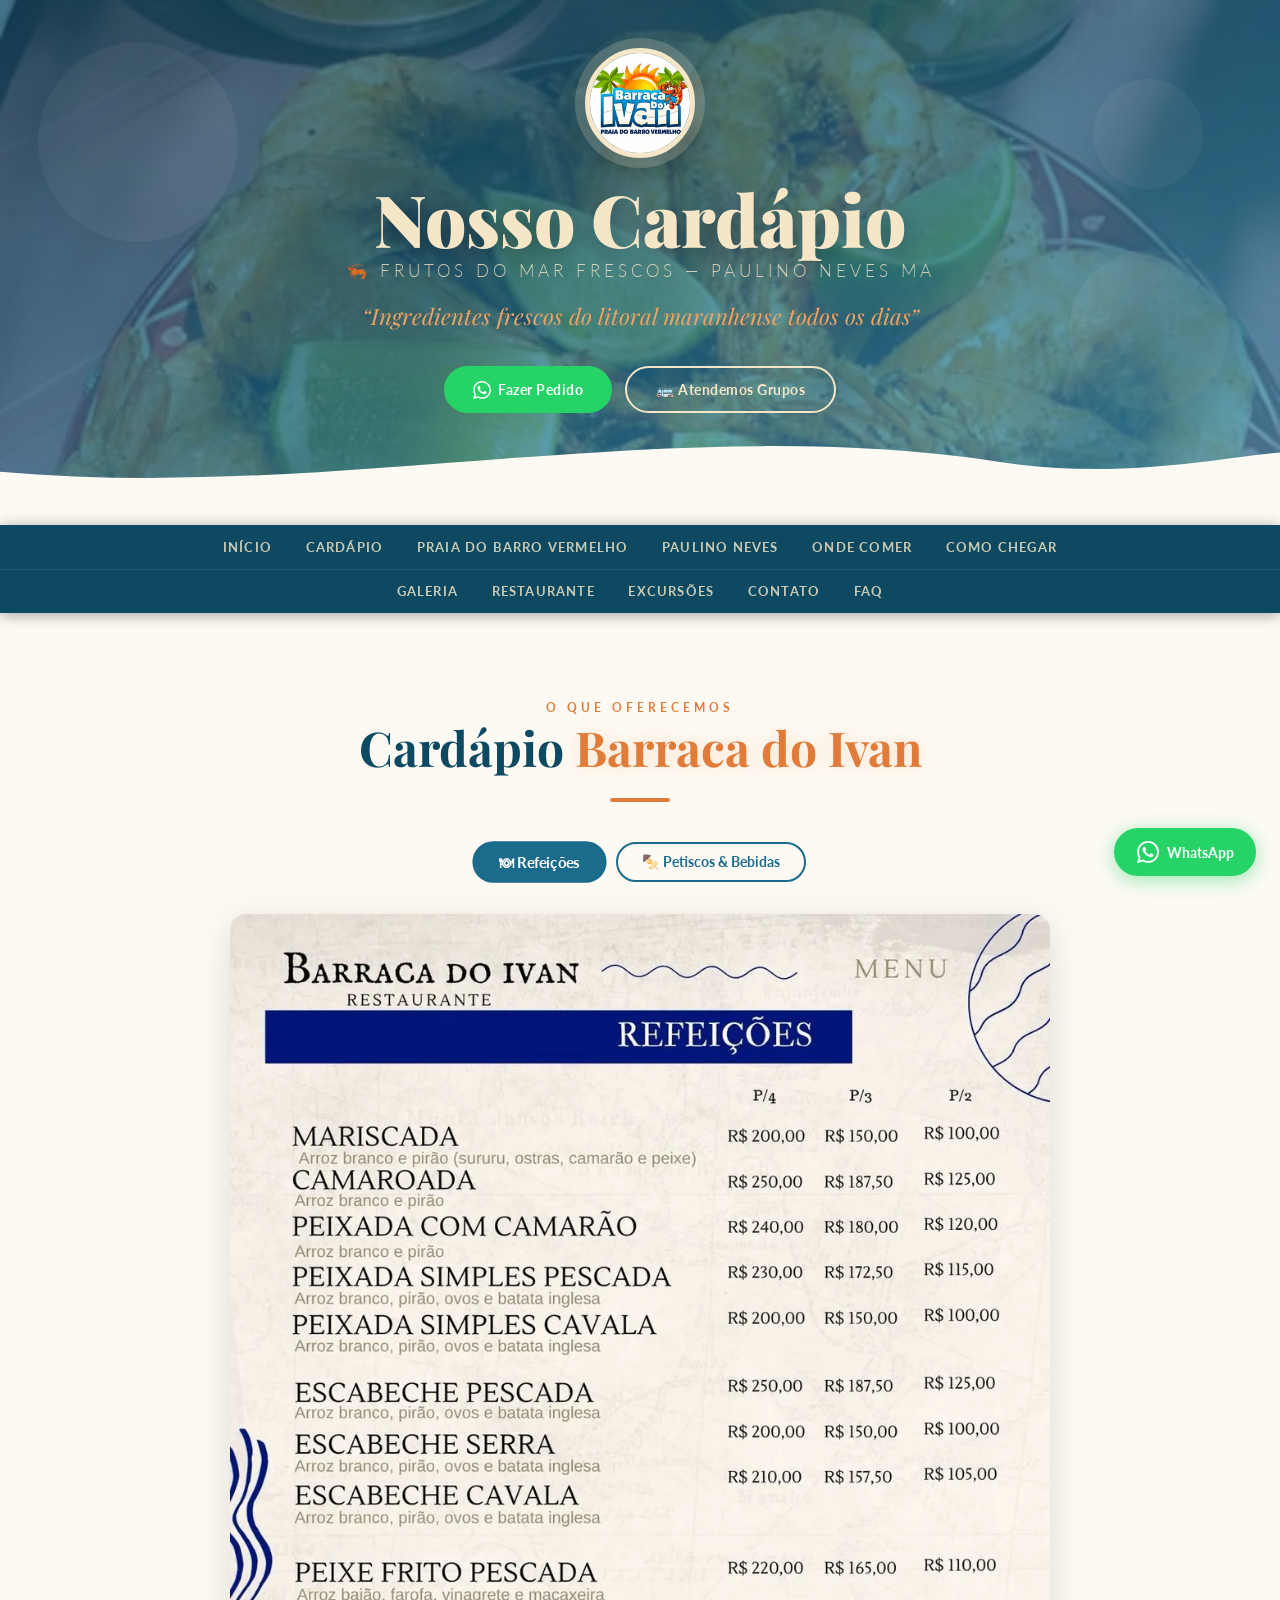
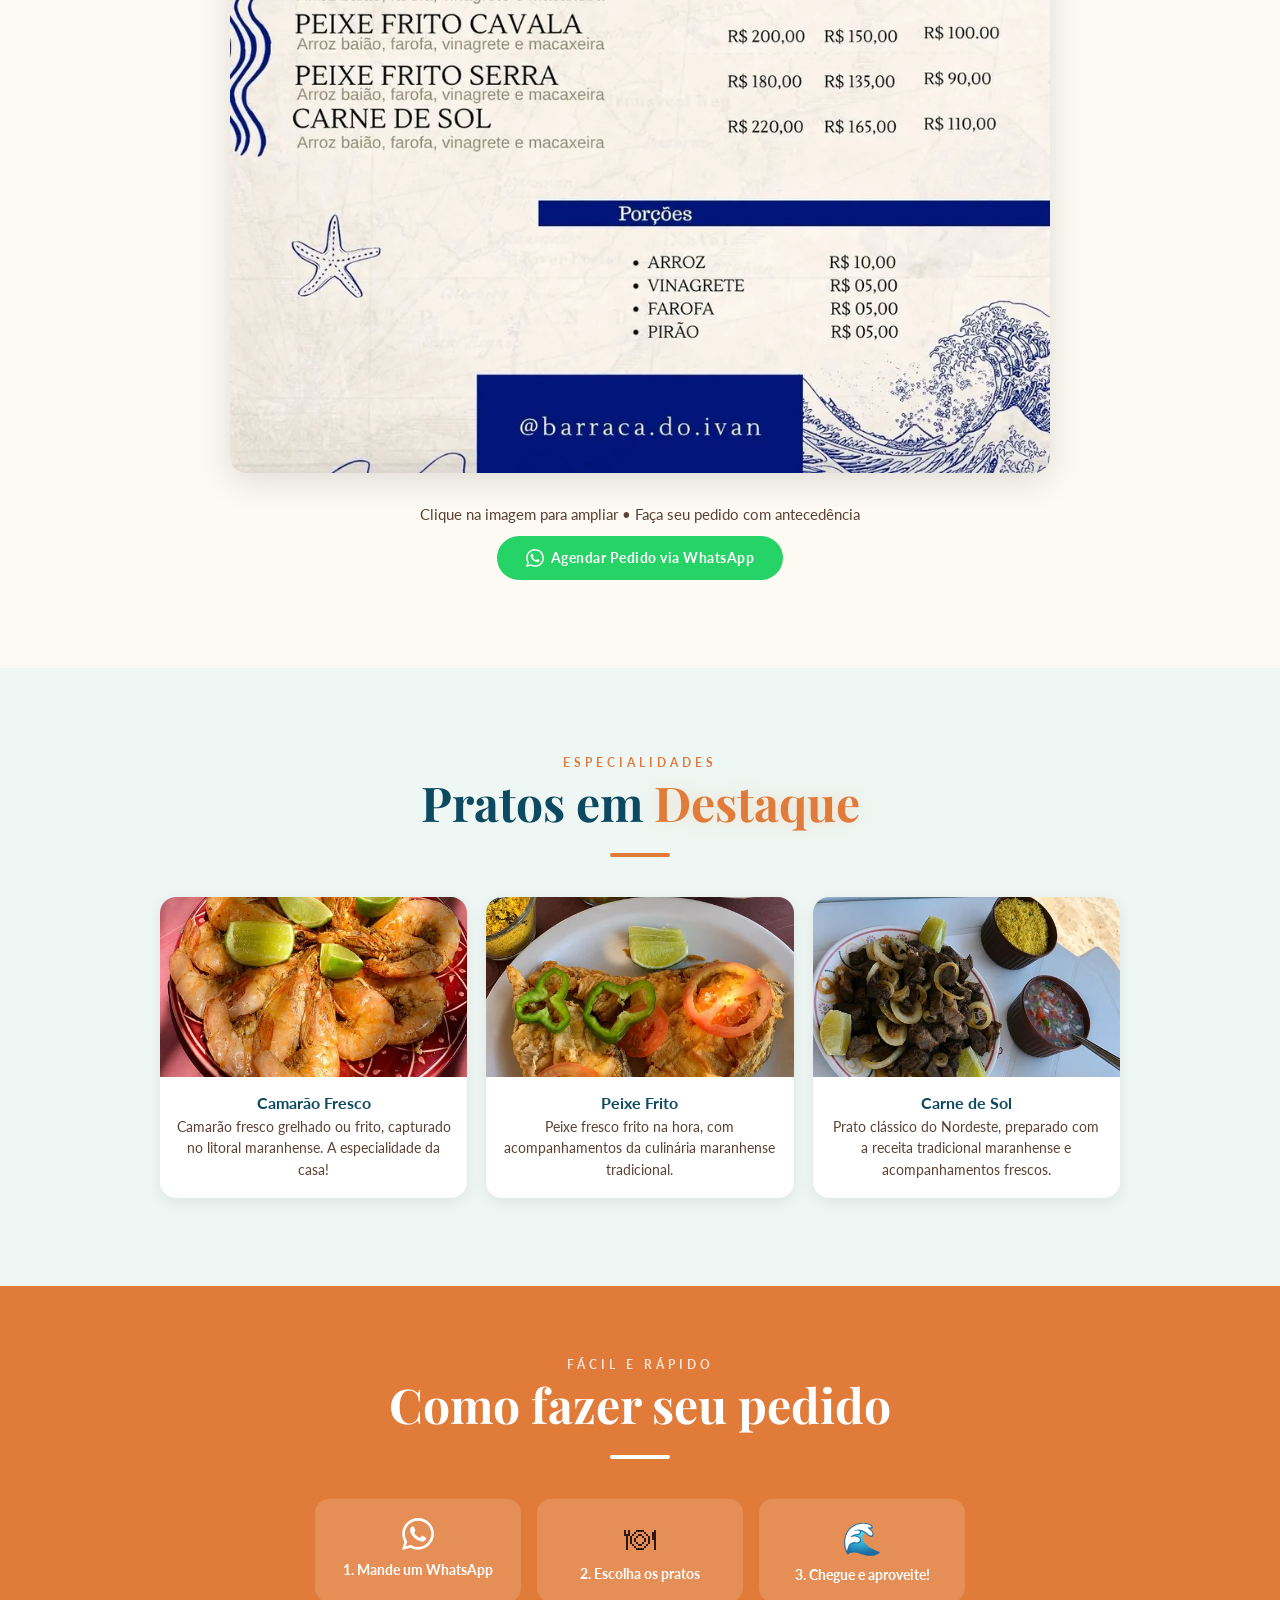
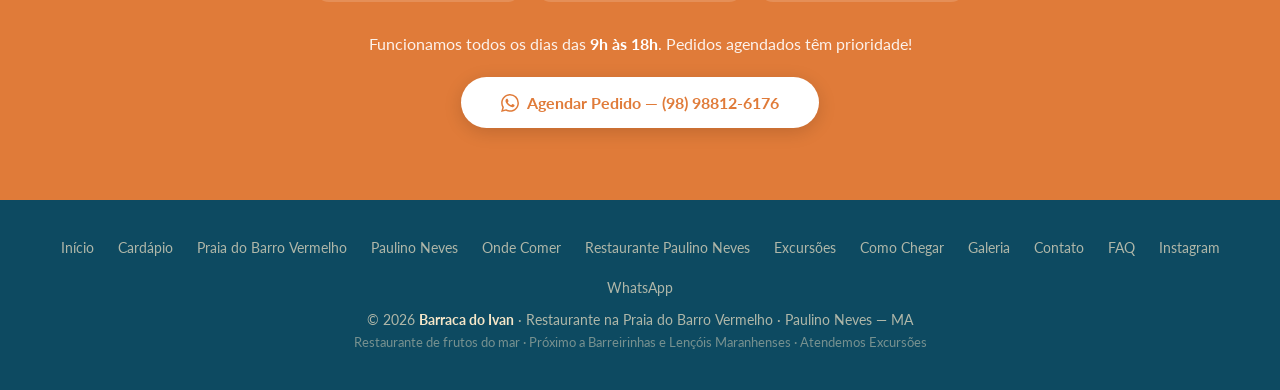
==== cardapio.html @ 77c20997 "Usa o jpg quando ele ficou menor que o webp Depois da recompressao, em 4 imagens o jpg novo ficou me" ====
﻿<!DOCTYPE html>
<html lang="pt-BR">
<head>
<meta charset="UTF-8">
<meta name="viewport" content="width=device-width, initial-scale=1.0">
<title>Cardápio | Barraca do Ivan – Paulino Neves MA</title>
<meta name="description" content="Cardápio da Barraca do Ivan na Praia do Barro Vermelho, Paulino Neves – MA. Camarão, peixe frito, lagosta, petiscos e bebidas. Peça pelo WhatsApp.">
<meta name="keywords" content="cardápio Barraca do Ivan, frutos do mar Paulino Neves, camarão Praia Barro Vermelho, peixe frito Maranhão, onde comer Paulino Neves, restaurante frutos do mar Barreirinhas, restaurante perto de barreirinhas, petiscos praia Maranhão, restaurante na praia maranhão, cardápio restaurante paulino neves, onde comer perto de barreirinhas, frutos do mar pequenos lençóis">
<meta name="robots" content="index, follow, max-snippet:-1, max-image-preview:large, max-video-preview:-1">
<meta name="author" content="Barraca do Ivan">
<link rel="canonical" href="https://barracadoivan.com/cardapio.html">
<meta name="geo.region" content="BR-MA">
<meta name="geo.placename" content="Paulino Neves, Maranhão, Brasil">
<meta name="geo.position" content="-2.7186;-42.5458">
<meta name="ICBM" content="-2.7186, -42.5458">
<meta property="og:type" content="website">
<meta property="og:title" content="Cardápio | Barraca do Ivan – Paulino Neves MA">
<meta property="og:description" content="Cardápio da Barraca do Ivan na Praia do Barro Vermelho, Paulino Neves – MA. Camarão, peixe frito, lagosta, petiscos e bebidas. Peça pelo WhatsApp.">
<meta property="og:url" content="https://barracadoivan.com/cardapio.html">
<meta property="og:image" content="https://barracadoivan.com/Imagens/camarao.jpg">
<meta property="og:image:alt" content="Camarão fresco da Barraca do Ivan – Praia do Barro Vermelho, Paulino Neves MA">
<meta property="og:locale" content="pt_BR">
<meta property="og:site_name" content="Barraca do Ivan">
<meta name="twitter:card" content="summary_large_image">
<meta name="twitter:title" content="Cardápio | Barraca do Ivan – Paulino Neves MA">
<meta name="twitter:description" content="Cardápio da Barraca do Ivan na Praia do Barro Vermelho, Paulino Neves – MA. Camarão, peixe frito, lagosta, petiscos e bebidas. Peça pelo WhatsApp.">
<meta name="twitter:image" content="https://barracadoivan.com/Imagens/camarao.jpg">
<link rel="icon" type="image/x-icon" href="Imagens/favicon.ico">
<link rel="shortcut icon" href="Imagens/favicon.ico">
<link rel="apple-touch-icon" href="Imagens/logo.jpeg">
<meta name="theme-color" content="#0D4A61">
<script type="application/ld+json">
{
  "@context": "https://schema.org",
  "@graph": [
    {
      "@type": "Restaurant",
      "@id": "https://barracadoivan.com/#restaurant",
      "name": "Barraca do Ivan",
      "url": "https://barracadoivan.com/",
      "logo": {"@type": "ImageObject", "url": "https://barracadoivan.com/Imagens/logo.jpeg"},
      "telephone": "+5598988126176",
      "image": ["https://barracadoivan.com/Imagens/camarao.jpg","https://barracadoivan.com/Imagens/peixefrito.jpg","https://barracadoivan.com/Imagens/carnedesol.jpg"],
      "address": {
        "@type": "PostalAddress",
        "streetAddress": "Praia do Barro Vermelho",
        "addressLocality": "Paulino Neves",
        "addressRegion": "MA",
        "postalCode": "65585-000",
        "addressCountry": "BR"
      },
      "geo": {"@type": "GeoCoordinates", "latitude": -2.7186, "longitude": -42.5458},
      "servesCuisine": ["Frutos do Mar", "Culinária Maranhense", "Nordestina"],
      "priceRange": "R$",
      "menu": "https://barracadoivan.com/cardapio.html",
      "openingHours": "Mo-Su 09:00-18:00",
      "hasMap": "https://maps.app.goo.gl/vjuzgA27zzzx3Y1H8",
      "paymentAccepted": "Cash, PIX"
    },
    {
      "@type": "BreadcrumbList",
      "itemListElement": [
        {"@type": "ListItem", "position": 1, "name": "Início", "item": "https://barracadoivan.com/"},
        {"@type": "ListItem", "position": 2, "name": "Cardápio", "item": "https://barracadoivan.com/cardapio.html"}
      ]
    }
  ]
}
</script>
<link rel="preconnect" href="https://fonts.googleapis.com">
<link rel="preconnect" href="https://fonts.gstatic.com" crossorigin>
<link rel="preconnect" href="https://www.google-analytics.com">
<link rel="preload" href="Imagens/refeicoes.webp" as="image" type="image/webp">
<link rel="preload" href="Imagens/petiscos.webp" as="image" type="image/webp">
<link rel="preload" href="https://fonts.googleapis.com/css2?family=Lato:wght@300;400;700&family=Playfair+Display:ital,wght@0,700;0,900;1,700&display=swap" as="style" onload="this.onload=null;this.rel='stylesheet'">
<noscript><link rel="stylesheet" href="https://fonts.googleapis.com/css2?family=Lato:wght@300;400;700&family=Playfair+Display:ital,wght@0,700;0,900;1,700&display=swap"></noscript>
<link rel="stylesheet" href="style.css">
</head>
<body>

<a class="wpp-float" href="https://wa.me/5598988126176?text=Ol%C3%A1%2C+gostaria+de+agendar+meu+pedido+!" target="_blank" rel="noopener"><svg xmlns="http://www.w3.org/2000/svg" viewBox="0 0 24 24" fill="white" width="22" height="22" style="flex-shrink:0" aria-hidden="true"><path d="M17.472 14.382c-.297-.149-1.758-.867-2.03-.967-.273-.099-.471-.148-.67.15-.197.297-.767.966-.94 1.164-.173.199-.347.223-.644.075-.297-.15-1.255-.463-2.39-1.475-.883-.788-1.48-1.761-1.653-2.059-.173-.297-.018-.458.13-.606.134-.133.298-.347.446-.52.149-.174.198-.298.298-.497.099-.198.05-.371-.025-.52-.075-.149-.669-1.612-.916-2.207-.242-.579-.487-.5-.669-.51-.173-.008-.371-.01-.57-.01-.198 0-.52.074-.792.372-.272.297-1.04 1.016-1.04 2.479 0 1.462 1.065 2.875 1.213 3.074.149.198 2.096 3.2 5.077 4.487.709.306 1.262.489 1.694.625.712.227 1.36.195 1.871.118.571-.085 1.758-.719 2.006-1.413.248-.694.248-1.289.173-1.413-.074-.124-.272-.198-.57-.347m-5.421 7.403h-.004a9.87 9.87 0 01-5.031-1.378l-.361-.214-3.741.982.998-3.648-.235-.374a9.86 9.86 0 01-1.51-5.26c.001-5.45 4.436-9.884 9.888-9.884 2.64 0 5.122 1.03 6.988 2.898a9.825 9.825 0 012.893 6.994c-.003 5.45-4.437 9.884-9.885 9.884m8.413-18.297A11.815 11.815 0 0012.05 0C5.495 0 .16 5.335.157 11.892c0 2.096.547 4.142 1.588 5.945L.057 24l6.305-1.654a11.882 11.882 0 005.683 1.448h.005c6.554 0 11.89-5.335 11.893-11.893a11.821 11.821 0 00-3.48-8.413z"/></svg> WhatsApp</a>

<div class="lightbox" id="lightbox" role="dialog" aria-modal="true" aria-label="Cardápio ampliado" onclick="closeLightbox()">
  <button type="button" class="lightbox-close" aria-label="Fechar">&times;</button>
  <img id="lightbox-img" src="" alt="Cardápio">
</div>

<header class="hero" style="min-height:55vh;padding:3rem 1.5rem 7rem;">
  <div class="bubble b1"></div><div class="bubble b2"></div>
  <div class="bubble b3"></div><div class="bubble b4"></div>
  <div class="hero-bg" style="background-image:url('Imagens/camarao.jpg');opacity:0.25;"></div>
  <div class="hero-content">
    <picture>
      <source srcset="Imagens/logo.webp" type="image/webp">
      <img src="Imagens/logo.jpeg" alt="Logo Barraca do Ivan" class="logo-img" style="width:110px;height:110px;" width="110" height="110" fetchpriority="high">
    </picture>
    <h1 class="hero-title" style="font-size:clamp(2rem,7vw,4.5rem);">Nosso Cardápio</h1>
    <p class="hero-praia">🦐 Frutos do Mar Frescos &mdash; Paulino Neves MA</p>
    <p class="hero-tagline">&ldquo;Ingredientes frescos do litoral maranhense todos os dias&rdquo;</p>
    <div class="hero-ctas">
      <a class="btn btn-wpp" href="https://wa.me/5598988126176?text=Ol%C3%A1%2C+gostaria+de+agendar+meu+pedido+!" target="_blank" rel="noopener"><svg xmlns="http://www.w3.org/2000/svg" viewBox="0 0 24 24" fill="currentColor" width="18" height="18" style="flex-shrink:0" aria-hidden="true"><path d="M17.472 14.382c-.297-.149-1.758-.867-2.03-.967-.273-.099-.471-.148-.67.15-.197.297-.767.966-.94 1.164-.173.199-.347.223-.644.075-.297-.15-1.255-.463-2.39-1.475-.883-.788-1.48-1.761-1.653-2.059-.173-.297-.018-.458.13-.606.134-.133.298-.347.446-.52.149-.174.198-.298.298-.497.099-.198.05-.371-.025-.52-.075-.149-.669-1.612-.916-2.207-.242-.579-.487-.5-.669-.51-.173-.008-.371-.01-.57-.01-.198 0-.52.074-.792.372-.272.297-1.04 1.016-1.04 2.479 0 1.462 1.065 2.875 1.213 3.074.149.198 2.096 3.2 5.077 4.487.709.306 1.262.489 1.694.625.712.227 1.36.195 1.871.118.571-.085 1.758-.719 2.006-1.413.248-.694.248-1.289.173-1.413-.074-.124-.272-.198-.57-.347m-5.421 7.403h-.004a9.87 9.87 0 01-5.031-1.378l-.361-.214-3.741.982.998-3.648-.235-.374a9.86 9.86 0 01-1.51-5.26c.001-5.45 4.436-9.884 9.888-9.884 2.64 0 5.122 1.03 6.988 2.898a9.825 9.825 0 012.893 6.994c-.003 5.45-4.437 9.884-9.885 9.884m8.413-18.297A11.815 11.815 0 0012.05 0C5.495 0 .16 5.335.157 11.892c0 2.096.547 4.142 1.588 5.945L.057 24l6.305-1.654a11.882 11.882 0 005.683 1.448h.005c6.554 0 11.89-5.335 11.893-11.893a11.821 11.821 0 00-3.48-8.413z"/></svg> Fazer Pedido</a>
      <a class="btn btn-outline" href="excursoes.html">🚌 Atendemos Grupos</a>
    </div>
  </div>
</header>

<nav>
  <div class="nav-primary-links">
    <a href="index.html">Início</a>
    <a href="cardapio.html">Cardápio</a>
    <a href="praia-do-barro-vermelho.html">Praia do Barro Vermelho</a>
    <a href="paulino-neves.html">Paulino Neves</a>
    <a href="onde-comer-barreirinhas.html">Onde Comer</a>
    <a href="como-chegar-paulino-neves.html">Como Chegar</a>
  </div>
  <div class="nav-more">
    <div class="nav-dropdown">
      <a href="index.html#galeria">Galeria</a>
      <a href="restaurante-paulino-neves.html">Restaurante</a>
      <a href="excursoes.html">Excursões</a>
      <a href="index.html#contato">Contato</a>
      <a href="index.html#faq">FAQ</a>
    </div>
  </div>
</nav>

<section id="cardapio-menu">
  <div class="cardapio-inner sr">
    <p class="section-label">O que oferecemos</p>
    <h2 class="section-title">Cardápio <span>Barraca do Ivan</span></h2>
    <div class="divider"></div>

    <div class="menu-tabs">
      <button class="tab-btn active" onclick="switchTab('refeicoes', this)">🍽 Refeições</button>
      <button class="tab-btn" onclick="switchTab('petiscos', this)">🍢 Petiscos & Bebidas</button>
    </div>

    <div class="tab-panel active" id="tab-refeicoes">
      <button type="button" class="cardapio-img-wrap" aria-label="Ampliar imagem do cardápio" onclick="openLightbox(this.querySelector('img').currentSrc||this.querySelector('img').src)">
        <picture>
          <source srcset="Imagens/refeicoes.webp" type="image/webp">
          <img src="Imagens/refeicoes.jpeg" alt="Cardápio de refeições da Barraca do Ivan – frutos do mar e pratos da culinária maranhense na Praia do Barro Vermelho" loading="eager" width="800" height="600">
        </picture>
      </button>
    </div>

    <div class="tab-panel" id="tab-petiscos">
      <button type="button" class="cardapio-img-wrap" aria-label="Ampliar imagem do cardápio" onclick="openLightbox(this.querySelector('img').currentSrc||this.querySelector('img').src)">
        <picture>
          <source srcset="Imagens/petiscos.webp" type="image/webp">
          <img src="Imagens/petiscos.jpeg" alt="Cardápio de petiscos e bebidas geladas da Barraca do Ivan na Praia do Barro Vermelho" loading="eager" width="1000" height="708">
        </picture>
      </button>
    </div>

    <div class="cardapio-link-box">
      <p style="color:var(--texto-suave);font-size:0.95rem;">Clique na imagem para ampliar &bull; Faça seu pedido com antecedência</p>
      <a class="btn btn-wpp" href="https://wa.me/5598988126176?text=Ol%C3%A1%2C+gostaria+de+agendar+meu+pedido+!" target="_blank" rel="noopener"><svg xmlns="http://www.w3.org/2000/svg" viewBox="0 0 24 24" fill="currentColor" width="18" height="18" style="flex-shrink:0" aria-hidden="true"><path d="M17.472 14.382c-.297-.149-1.758-.867-2.03-.967-.273-.099-.471-.148-.67.15-.197.297-.767.966-.94 1.164-.173.199-.347.223-.644.075-.297-.15-1.255-.463-2.39-1.475-.883-.788-1.48-1.761-1.653-2.059-.173-.297-.018-.458.13-.606.134-.133.298-.347.446-.52.149-.174.198-.298.298-.497.099-.198.05-.371-.025-.52-.075-.149-.669-1.612-.916-2.207-.242-.579-.487-.5-.669-.51-.173-.008-.371-.01-.57-.01-.198 0-.52.074-.792.372-.272.297-1.04 1.016-1.04 2.479 0 1.462 1.065 2.875 1.213 3.074.149.198 2.096 3.2 5.077 4.487.709.306 1.262.489 1.694.625.712.227 1.36.195 1.871.118.571-.085 1.758-.719 2.006-1.413.248-.694.248-1.289.173-1.413-.074-.124-.272-.198-.57-.347m-5.421 7.403h-.004a9.87 9.87 0 01-5.031-1.378l-.361-.214-3.741.982.998-3.648-.235-.374a9.86 9.86 0 01-1.51-5.26c.001-5.45 4.436-9.884 9.888-9.884 2.64 0 5.122 1.03 6.988 2.898a9.825 9.825 0 012.893 6.994c-.003 5.45-4.437 9.884-9.885 9.884m8.413-18.297A11.815 11.815 0 0012.05 0C5.495 0 .16 5.335.157 11.892c0 2.096.547 4.142 1.588 5.945L.057 24l6.305-1.654a11.882 11.882 0 005.683 1.448h.005c6.554 0 11.89-5.335 11.893-11.893a11.821 11.821 0 00-3.48-8.413z"/></svg> Agendar Pedido via WhatsApp</a>
    </div>
  </div>
</section>

<section id="destaques" style="background:#EEF7F4;">
  <div class="sr" style="max-width:960px;margin:0 auto;text-align:center;">
    <p class="section-label">Especialidades</p>
    <h2 class="section-title">Pratos em <span>Destaque</span></h2>
    <div class="divider"></div>
    <div style="display:grid;grid-template-columns:repeat(auto-fit,minmax(min(220px, 100%),1fr));gap:1.2rem;margin-top:1rem;">
      <div style="background:white;border-radius:16px;overflow:hidden;box-shadow:0 4px 16px rgba(0,0,0,0.08);">
        <picture>
          
          <img src="Imagens/camarao.jpg" alt="Camarão fresco grelhado – especialidade da Barraca do Ivan na Praia do Barro Vermelho" style="width:100%;height:180px;object-fit:cover;" loading="lazy" width="320" height="180">
        </picture>
        <div style="padding:1rem;">
          <h3 style="color:var(--mar-profundo);font-size:1rem;margin-bottom:0.3rem;">Camarão Fresco</h3>
          <p style="color:var(--texto-suave);font-size:0.85rem;line-height:1.6;">Camarão fresco grelhado ou frito, capturado no litoral maranhense. A especialidade da casa!</p>
        </div>
      </div>
      <div style="background:white;border-radius:16px;overflow:hidden;box-shadow:0 4px 16px rgba(0,0,0,0.08);">
        <picture>
          
          <img src="Imagens/peixefrito.jpg" alt="Peixe frito fresco – culinária maranhense na Barraca do Ivan" style="width:100%;height:180px;object-fit:cover;" loading="lazy" width="320" height="180">
        </picture>
        <div style="padding:1rem;">
          <h3 style="color:var(--mar-profundo);font-size:1rem;margin-bottom:0.3rem;">Peixe Frito</h3>
          <p style="color:var(--texto-suave);font-size:0.85rem;line-height:1.6;">Peixe fresco frito na hora, com acompanhamentos da culinária maranhense tradicional.</p>
        </div>
      </div>
      <div style="background:white;border-radius:16px;overflow:hidden;box-shadow:0 4px 16px rgba(0,0,0,0.08);">
        <picture>
          
          <img src="Imagens/carnedesol.jpg" alt="Carne de sol – prato nordestino servido na Barraca do Ivan" style="width:100%;height:180px;object-fit:cover;" loading="lazy" width="320" height="180">
        </picture>
        <div style="padding:1rem;">
          <h3 style="color:var(--mar-profundo);font-size:1rem;margin-bottom:0.3rem;">Carne de Sol</h3>
          <p style="color:var(--texto-suave);font-size:0.85rem;line-height:1.6;">Prato clássico do Nordeste, preparado com a receita tradicional maranhense e acompanhamentos frescos.</p>
        </div>
      </div>
    </div>
  </div>
</section>

<section id="info-pedido" style="background:var(--laranja);text-align:center;padding:4.5rem 1.5rem;">
  <div class="sr" style="max-width:650px;margin:0 auto;">
    <p class="section-label" style="color:rgba(255,255,255,0.8);">Fácil e rápido</p>
    <h2 class="section-title" style="color:white;">Como fazer seu <span style="color:white;text-shadow:none;">pedido</span></h2>
    <div class="divider" style="background:white;"></div>
    <div style="display:grid;grid-template-columns:repeat(auto-fit,minmax(min(160px, 100%),1fr));gap:1rem;margin-bottom:2rem;">
      <div style="background:rgba(255,255,255,0.15);border-radius:14px;padding:1.2rem;">
        <div style="margin-bottom:0.5rem;color:white;"><svg xmlns="http://www.w3.org/2000/svg" viewBox="0 0 24 24" fill="currentColor" width="32" height="32" style="flex-shrink:0" aria-hidden="true"><path d="M17.472 14.382c-.297-.149-1.758-.867-2.03-.967-.273-.099-.471-.148-.67.15-.197.297-.767.966-.94 1.164-.173.199-.347.223-.644.075-.297-.15-1.255-.463-2.39-1.475-.883-.788-1.48-1.761-1.653-2.059-.173-.297-.018-.458.13-.606.134-.133.298-.347.446-.52.149-.174.198-.298.298-.497.099-.198.05-.371-.025-.52-.075-.149-.669-1.612-.916-2.207-.242-.579-.487-.5-.669-.51-.173-.008-.371-.01-.57-.01-.198 0-.52.074-.792.372-.272.297-1.04 1.016-1.04 2.479 0 1.462 1.065 2.875 1.213 3.074.149.198 2.096 3.2 5.077 4.487.709.306 1.262.489 1.694.625.712.227 1.36.195 1.871.118.571-.085 1.758-.719 2.006-1.413.248-.694.248-1.289.173-1.413-.074-.124-.272-.198-.57-.347m-5.421 7.403h-.004a9.87 9.87 0 01-5.031-1.378l-.361-.214-3.741.982.998-3.648-.235-.374a9.86 9.86 0 01-1.51-5.26c.001-5.45 4.436-9.884 9.888-9.884 2.64 0 5.122 1.03 6.988 2.898a9.825 9.825 0 012.893 6.994c-.003 5.45-4.437 9.884-9.885 9.884m8.413-18.297A11.815 11.815 0 0012.05 0C5.495 0 .16 5.335.157 11.892c0 2.096.547 4.142 1.588 5.945L.057 24l6.305-1.654a11.882 11.882 0 005.683 1.448h.005c6.554 0 11.89-5.335 11.893-11.893a11.821 11.821 0 00-3.48-8.413z"/></svg></div>
        <p style="color:white;font-weight:700;font-size:0.9rem;">1. Mande um WhatsApp</p>
      </div>
      <div style="background:rgba(255,255,255,0.15);border-radius:14px;padding:1.2rem;">
        <div style="font-size:2rem;margin-bottom:0.5rem;">🍽</div>
        <p style="color:white;font-weight:700;font-size:0.9rem;">2. Escolha os pratos</p>
      </div>
      <div style="background:rgba(255,255,255,0.15);border-radius:14px;padding:1.2rem;">
        <div style="font-size:2rem;margin-bottom:0.5rem;">🌊</div>
        <p style="color:white;font-weight:700;font-size:0.9rem;">3. Chegue e aproveite!</p>
      </div>
    </div>
    <p style="color:rgba(255,255,255,0.9);font-size:1rem;margin-bottom:1.5rem;">Funcionamos todos os dias das <strong style="color:white;">9h às 18h</strong>. Pedidos agendados têm prioridade!</p>
    <a class="btn-excursao" href="https://wa.me/5598988126176?text=Ol%C3%A1%2C+gostaria+de+agendar+meu+pedido+!" target="_blank" rel="noopener"><svg xmlns="http://www.w3.org/2000/svg" viewBox="0 0 24 24" fill="currentColor" width="18" height="18" aria-hidden="true"><path d="M17.472 14.382c-.297-.149-1.758-.867-2.03-.967-.273-.099-.471-.148-.67.15-.197.297-.767.966-.94 1.164-.173.199-.347.223-.644.075-.297-.15-1.255-.463-2.39-1.475-.883-.788-1.48-1.761-1.653-2.059-.173-.297-.018-.458.13-.606.134-.133.298-.347.446-.52.149-.174.198-.298.298-.497.099-.198.05-.371-.025-.52-.075-.149-.669-1.612-.916-2.207-.242-.579-.487-.5-.669-.51-.173-.008-.371-.01-.57-.01-.198 0-.52.074-.792.372-.272.297-1.04 1.016-1.04 2.479 0 1.462 1.065 2.875 1.213 3.074.149.198 2.096 3.2 5.077 4.487.709.306 1.262.489 1.694.625.712.227 1.36.195 1.871.118.571-.085 1.758-.719 2.006-1.413.248-.694.248-1.289.173-1.413-.074-.124-.272-.198-.57-.347m-5.421 7.403h-.004a9.87 9.87 0 01-5.031-1.378l-.361-.214-3.741.982.998-3.648-.235-.374a9.86 9.86 0 01-1.51-5.26c.001-5.45 4.436-9.884 9.888-9.884 2.64 0 5.122 1.03 6.988 2.898a9.825 9.825 0 012.893 6.994c-.003 5.45-4.437 9.884-9.885 9.884m8.413-18.297A11.815 11.815 0 0012.05 0C5.495 0 .16 5.335.157 11.892c0 2.096.547 4.142 1.588 5.945L.057 24l6.305-1.654a11.882 11.882 0 005.683 1.448h.005c6.554 0 11.89-5.335 11.893-11.893a11.821 11.821 0 00-3.48-8.413z"/></svg> Agendar Pedido — (98) 98812-6176</a>
  </div>
</section>

<footer>
  <div class="footer-links">
    <a href="index.html">Início</a>
    <a href="cardapio.html">Cardápio</a>
    <a href="praia-do-barro-vermelho.html">Praia do Barro Vermelho</a>
    <a href="paulino-neves.html">Paulino Neves</a>
    <a href="onde-comer-barreirinhas.html">Onde Comer</a>
    <a href="restaurante-paulino-neves.html">Restaurante Paulino Neves</a>
    <a href="excursoes.html">Excursões</a>
    <a href="como-chegar-paulino-neves.html">Como Chegar</a>
    <a href="index.html#galeria">Galeria</a>
    <a href="index.html#contato">Contato</a>
    <a href="index.html#faq">FAQ</a>
    <a href="https://www.instagram.com/barraca.do.ivan" target="_blank" rel="noopener">Instagram</a>
    <a href="https://wa.me/5598988126176" target="_blank" rel="noopener">WhatsApp</a>
  </div>
  <p>© 2026 <strong>Barraca do Ivan</strong> · Restaurante na Praia do Barro Vermelho · Paulino Neves — MA</p>
  <p style="margin-top:0.4rem;font-size:0.8rem;opacity:0.65;">Restaurante de frutos do mar · Próximo a Barreirinhas e Lençóis Maranhenses · Atendemos Excursões</p>
</footer>

<script>
function switchTab(id, btn) {
  document.querySelectorAll('.tab-panel').forEach(p => p.classList.remove('active'));
  document.querySelectorAll('.tab-btn').forEach(b => b.classList.remove('active'));
  document.getElementById('tab-' + id).classList.add('active');
  btn.classList.add('active');
}
function openLightbox(src) {
  document.getElementById('lightbox-img').src = src;
  document.getElementById('lightbox').classList.add('open');
  document.documentElement.classList.add('sem-rolagem');
}
function closeLightbox() {
  document.getElementById('lightbox').classList.remove('open');
  document.documentElement.classList.remove('sem-rolagem');
}
document.addEventListener('keydown', function(e) { if (e.key === 'Escape') closeLightbox(); });

// clique em qualquer imagem de conteudo amplia (logo, icones e nav ficam de fora)
document.addEventListener('click', function(e) {
  const img = e.target.closest('img');
  if (!img) return;
  if (img.id === 'lightbox-img') return;
  if (img.classList.contains('logo-img')) return;
  if (img.closest('nav, footer, a, button')) return;
  openLightbox(img.currentSrc || img.src);
});

// o nav quebra em varias linhas conforme a largura; mede a altura real
// para a ancora nao parar escondida atras dele
const barraNav = document.querySelector('nav');
if (barraNav) {
  const medirNav = () => document.documentElement.style.setProperty('--nav-h', (barraNav.offsetHeight + 12) + 'px');
  medirNav();
  window.addEventListener('resize', medirNav);
  window.addEventListener('load', medirNav);
}

const srEls = document.querySelectorAll('.sr');
const semAnimacao = window.matchMedia('(prefers-reduced-motion: reduce)').matches;
if (semAnimacao || !('IntersectionObserver' in window)) {
  srEls.forEach(el => el.classList.add('visible'));
} else {
  const obs = new IntersectionObserver(entries => {
    entries.forEach(e => { if(e.isIntersecting){ e.target.classList.add('visible'); obs.unobserve(e.target); } });
  }, {threshold: 0, rootMargin: '400px 0px'});
  srEls.forEach(el => obs.observe(el));
}
</script>
</body>
</html>
---- style.css ----
*, *::before, *::after { box-sizing: border-box; margin: 0; padding: 0; }
:root {
  --areia: #F5E6C8;
  --areia-escura: #D4B483;
  --mar: #1A6B8C;
  --mar-claro: #3A9BBF;
  --mar-profundo: #0D4A61;
  --verde: #2D6A4F;
  --laranja: #E07B39;
  --laranja-vivo: #F4A261;
  --branco: #FDFAF4;
  --texto: #2C1810;
  --texto-suave: #5C4033;
}
html { -webkit-text-size-adjust: 100%; text-size-adjust: 100%; scroll-behavior: smooth; scroll-padding-top: var(--nav-h, 6rem); }
@media (prefers-reduced-motion: reduce) { html { scroll-behavior: auto; } }
body { font-family: 'Lato', sans-serif; background: var(--branco); color: var(--texto); overflow-x: hidden; }
picture { display: block; }
picture > img { display: block; }
/* base responsiva: nenhuma imagem passa da largura do container */
img { max-width: 100%; height: auto; }

/* HERO */
.hero {
  min-height: 100vh;
  min-height: 100svh;
  background: linear-gradient(160deg, var(--mar-profundo) 0%, var(--mar) 50%, var(--mar-claro) 100%);
  position: relative;
  display: flex;
  flex-direction: column;
  align-items: center;
  justify-content: center;
  text-align: center;
  padding: 2rem 1.5rem 8rem;
  overflow: hidden;
}
.hero-bg {
  position: absolute; inset: 0;
  background-size: cover; background-position: center 30%;
  opacity: 0.18;
}
.hero::after {
  content: '';
  position: absolute; bottom: -2px; left: 0; width: 100%; height: 130px;
  background: url("data:image/svg+xml,%3Csvg xmlns='http://www.w3.org/2000/svg' viewBox='0 0 1440 130'%3E%3Cpath fill='%23FDFAF4' d='M0,65 C360,120 720,10 1080,65 C1260,92 1380,30 1440,65 L1440,130 L0,130 Z'/%3E%3C/svg%3E") center/cover no-repeat;
  z-index: 2;
}
.bubble { position: absolute; border-radius: 50%; background: rgba(255,255,255,0.06); animation: float 8s ease-in-out infinite; }
.b1 { width:200px; height:200px; top:8%; left:3%; animation-delay:0s; }
.b2 { width:110px; height:110px; top:15%; right:6%; animation-delay:2s; }
.b3 { width:70px;  height:70px;  bottom:28%; left:12%; animation-delay:4s; }
.b4 { width:160px; height:160px; bottom:22%; right:4%; animation-delay:1.5s; }
@keyframes float { 0%,100%{transform:translateY(0) scale(1)} 50%{transform:translateY(-22px) scale(1.05)} }

.hero-content { position: relative; z-index: 3; display: flex; flex-direction: column; align-items: center; }
.logo-img {
  width: 180px; height: 180px; border-radius: 50%; object-fit: cover;
  border: 5px solid var(--areia);
  box-shadow: 0 0 0 10px rgba(245,230,200,0.2), 0 20px 50px rgba(0,0,0,0.35);
  margin-bottom: 1.5rem;
  animation: fadeDown 0.9s ease both;
}
.hero-title {
  font-family: 'Playfair Display', serif;
  font-size: clamp(2.8rem, 9vw, 6rem);
  font-weight: 900;
  color: var(--areia);
  line-height: 1; text-shadow: 0 4px 24px rgba(0,0,0,0.35);
  animation: fadeDown 0.9s 0.15s ease both;
}
.hero-praia {
  font-size: clamp(0.85rem, 2vw, 1.05rem);
  color: rgba(245,230,200,0.8);
  margin-top: 0.4rem;
  font-weight: 300; letter-spacing: 4px; text-transform: uppercase;
  animation: fadeDown 0.9s 0.3s ease both;
}
.hero-tagline {
  margin-top: 1.2rem;
  font-family: 'Playfair Display', serif;
  font-style: italic;
  font-size: clamp(1.05rem, 2.5vw, 1.4rem);
  color: var(--laranja-vivo);
  animation: fadeDown 0.9s 0.45s ease both;
}
.hero-ctas {
  margin-top: 2.2rem;
  display: flex; gap: 0.85rem; flex-wrap: wrap; justify-content: center;
  animation: fadeDown 0.9s 0.6s ease both;
}
@keyframes fadeDown { from{opacity:0;transform:translateY(-18px)} to{opacity:1;transform:translateY(0)} }

.btn {
  display: inline-flex; align-items: center; gap: 0.45rem;
  padding: 0.8rem 1.8rem; border-radius: 50px;
  font-family: 'Lato', sans-serif; font-weight: 700; font-size: 0.9rem;
  text-decoration: none; letter-spacing: 0.5px;
  transition: transform 0.2s, box-shadow 0.2s; cursor: pointer; border: none;
}
@media (hover: hover) and (pointer: fine) {
  .btn:hover { transform: translateY(-3px); box-shadow: 0 8px 25px rgba(0,0,0,0.25); }
}
.btn { touch-action: manipulation; -webkit-tap-highlight-color: transparent; }
.btn-primary { background: var(--laranja); color: white; }
.btn-outline { background: transparent; border: 2.5px solid var(--areia); color: var(--areia); }
.btn-outline:hover { background: var(--areia); color: var(--mar-profundo); }
.btn-wpp { background: #25D366; color: white; }
.btn-insta { background: linear-gradient(45deg,#f09433,#e6683c,#dc2743,#cc2366,#bc1888); color: white; }

/* ══════════════════════════════════════════════
   NAV — duas linhas centralizadas, todos os links visíveis
══════════════════════════════════════════════ */
nav {
  position: sticky; top: 0; z-index: 100;
  background: var(--mar-profundo);
  display: flex;
  flex-direction: column;
  align-items: stretch;
  box-shadow: 0 2px 14px rgba(0,0,0,0.35);
}
/* cada grupo é uma linha centralizada que quebra sozinha */
.nav-primary-links,
.nav-more {
  display: flex;
  flex-wrap: wrap;
  align-items: center;
  justify-content: center;
  gap: 0.1rem;
}
/* a segunda linha (dropdown) recebe um divisor sutil */
.nav-more { border-top: 1px solid rgba(255,255,255,0.08); }
/* o dropdown vira parte da linha, sem caixa flutuante */
.nav-dropdown { display: contents; }

nav a {
  color: rgba(245,230,200,0.82); text-decoration: none;
  font-size: 0.8rem; font-weight: 700; letter-spacing: 1.2px; text-transform: uppercase;
  padding: 0.85rem 1rem; transition: color 0.2s, background 0.2s; white-space: nowrap;
  position: relative;
}
nav a:hover { color: var(--areia); background: rgba(255,255,255,0.06); }
/* sublinhado animado no hover (todos os links) */
nav a::after {
  content: ''; position: absolute; bottom: 0.4rem; left: 50%;
  width: 0; height: 2px; background: var(--laranja-vivo);
  transition: width 0.3s ease, left 0.3s ease;
}
nav a:hover::after { width: 55%; left: 22.5%; }

/* SECTIONS */
section { padding: 5.5rem 1.5rem; }
.section-label { font-size: 0.72rem; font-weight: 700; letter-spacing: 4px; text-transform: uppercase; color: var(--laranja); margin-bottom: 0.4rem; }
.section-title { font-family: 'Playfair Display', serif; font-size: clamp(2rem, 5vw, 3rem); font-weight: 700; color: var(--mar-profundo); line-height: 1.15; margin-bottom: 1.4rem; }
.section-title span { color: var(--laranja); }
.divider { width: 60px; height: 4px; background: var(--laranja); border-radius: 2px; margin: 0 auto 2.5rem; }

/* SOBRE */
#sobre { background: var(--branco); }
.sobre-inner { max-width: 900px; margin: 0 auto; text-align: center; }
.sobre-cols { display: grid; grid-template-columns: 1fr 1fr; gap: 3rem; align-items: center; margin-top: 2rem; text-align: left; }
.sobre-img-wrap { border-radius: 20px; overflow: hidden; box-shadow: 0 12px 40px rgba(0,0,0,0.15); }
.sobre-img-wrap img { width: 100%; display: block; }
.sobre-text p { font-size: 1.05rem; line-height: 1.85; color: var(--texto-suave); margin-bottom: 1rem; }
.badges { display: flex; flex-wrap: wrap; gap: 0.65rem; margin-top: 1.5rem; }
.badge { background: var(--areia); color: var(--mar-profundo); border-radius: 50px; padding: 0.45rem 1.1rem; font-size: 0.82rem; font-weight: 700; border: 1.5px solid var(--areia-escura); }

/* CARDÁPIO */
#cardapio { background: #EEF7F4; }
.cardapio-inner { max-width: 1000px; margin: 0 auto; text-align: center; }
.menu-tabs { display: flex; justify-content: center; gap: 0.75rem; margin-bottom: 2rem; flex-wrap: wrap; }
.tab-btn {
  padding: 0.6rem 1.5rem; border-radius: 50px; border: 2px solid var(--mar);
  background: transparent; color: var(--mar); font-weight: 700; font-size: 0.88rem;
  cursor: pointer; transition: all 0.2s; font-family: 'Lato', sans-serif;
}
.tab-btn.active { background: var(--mar); color: white; }
.tab-btn { touch-action: manipulation; -webkit-tap-highlight-color: transparent; }
/* hover so em dispositivos com mouse: no touch ele consome o 1o toque */
@media (hover: hover) and (pointer: fine) {
  .tab-btn:hover { background: var(--mar); color: white; }
}

.tab-panel { display: none; }
.tab-panel.active { display: block; }

.cardapio-img-wrap {
  border-radius: 16px; overflow: hidden;
  box-shadow: 0 8px 35px rgba(0,0,0,0.12);
  max-width: 820px; margin: 0 auto 2rem;
  cursor: zoom-in;
  /* reset do <button> — elemento interativo nativo responde ao 1o toque */
  display: block; width: 100%; padding: 0; border: 0;
  background: none; font: inherit; color: inherit;
  -webkit-tap-highlight-color: transparent;
  touch-action: manipulation;
}
.cardapio-img-wrap:focus-visible { outline: 3px solid var(--mar); outline-offset: 3px; }
.cardapio-img-wrap img { width: 100%; height: auto; display: block; object-fit: contain; }

/* Lightbox */
.lightbox { display:none; position:fixed; inset:0; background:rgba(0,0,0,0.88); z-index:9999; align-items:center; justify-content:center; padding:1rem; }
.lightbox.open { display:flex; }
.lightbox img { max-width:90vw; max-height:90vh; max-height:90svh; border-radius:8px; }
.lightbox-close { position:fixed; top:1.2rem; right:1.5rem; font-size:2.5rem; color:white; cursor:pointer; line-height:1;
  background:none; border:0; padding:0 0.5rem; font-family:inherit; touch-action:manipulation; }
.lightbox-close:focus-visible { outline:3px solid white; outline-offset:2px; border-radius:4px; }
/* trava a rolagem do fundo enquanto o cardápio ampliado está aberto */
html.sem-rolagem, html.sem-rolagem body { overflow: hidden; }

.cardapio-link-box { margin-top: 2rem; display:flex; flex-direction:column; align-items:center; gap:0.85rem; }

/* EXCURSÕES */
#excursoes { background: var(--laranja); text-align: center; padding: 4.5rem 1.5rem; }
#excursoes .section-title { color: white; }
#excursoes .section-label { color: rgba(255,255,255,0.75); }
#excursoes .divider { background: white; }
#excursoes p { color: rgba(255,255,255,0.92); font-size: 1.1rem; max-width: 600px; margin: 0 auto 2rem; line-height: 1.85; }
.btn-excursao { background:white; color:var(--laranja); padding:1rem 2.5rem; border-radius:50px; font-weight:700; font-size:1rem; text-decoration:none; display:inline-flex; align-items:center; gap:0.5rem; transition:transform 0.2s, box-shadow 0.2s; box-shadow:0 4px 18px rgba(0,0,0,0.15); cursor:pointer; touch-action:manipulation; -webkit-tap-highlight-color:transparent; }
@media (hover: hover) and (pointer: fine) {
  .btn-excursao:hover { transform:translateY(-3px); box-shadow:0 8px 28px rgba(0,0,0,0.22); }
}

/* GALERIA */
#galeria { background: var(--mar-profundo); }
.galeria-inner { max-width: 960px; margin: 0 auto; text-align: center; }
.galeria-inner .section-title { color: var(--areia); }
.galeria-inner .section-label { color: var(--laranja-vivo); }
.galeria-inner .divider { background: var(--laranja-vivo); }
.gallery-grid { display:grid; grid-template-columns: 2fr 1fr 1fr; grid-template-rows: 220px 220px; gap:12px; margin-top:2rem; }
.gallery-2col { grid-template-columns: 2fr 1fr; }
.gallery-item { border-radius:14px; overflow:hidden; background:rgba(255,255,255,0.08); }
.gallery-featured { grid-row: span 2; }
.insta-promo { margin-top:2rem; color:rgba(245,230,200,0.75); font-size:1rem; }
.insta-promo a { color:var(--laranja-vivo); font-weight:700; text-decoration:none; }

/* CONTATO */
#contato { background: var(--areia); }
.contato-inner { max-width: 920px; margin: 0 auto; display:grid; grid-template-columns:1fr 1fr; gap:3rem; align-items:start; }
.info-block { display:flex; align-items:flex-start; gap:1rem; margin-top:1.2rem; padding:1.1rem; background:white; border-radius:14px; box-shadow:0 2px 10px rgba(0,0,0,0.06); }
.info-icon { font-size:1.6rem; flex-shrink:0; width:46px; height:46px; background:var(--mar); border-radius:10px; display:flex; align-items:center; justify-content:center; }
.info-text h3 { font-size:0.7rem; font-weight:700; letter-spacing:2px; text-transform:uppercase; color:var(--laranja); margin-bottom:0.2rem; }
.info-text p, .info-text a { font-size:0.92rem; color:var(--texto); text-decoration:none; line-height:1.55; }
.info-text a:hover { color:var(--mar); }
.contato-mapa { border-radius:16px; overflow:hidden; box-shadow:0 8px 30px rgba(0,0,0,0.12); height:380px; }
.contato-mapa iframe { width:100%; height:100%; border:none; display:block; }

/* FOOTER */
footer { background:var(--mar-profundo); color:rgba(245,230,200,0.7); text-align:center; padding:2.5rem 1.5rem; font-size:0.85rem; }
footer strong { color:var(--areia); }
.footer-links { display:flex; justify-content:center; gap:1.5rem; margin-bottom:1rem; flex-wrap:wrap; }
.footer-links a { color:rgba(245,230,200,0.7); text-decoration:none; transition:color 0.2s; }
.footer-links a:hover { color:var(--laranja-vivo); }

/* WPP Float */
.wpp-float { position:fixed; bottom:1.5rem; right:1.5rem; background:#25D366; color:white; border-radius:50px; padding:0.8rem 1.4rem; font-weight:700; font-size:0.88rem; text-decoration:none; display:flex; align-items:center; gap:0.5rem; box-shadow:0 4px 20px rgba(37,211,102,0.45); z-index:999; animation:pulse 2.5s ease-in-out infinite; }
@keyframes pulse { 0%,100%{box-shadow:0 4px 20px rgba(37,211,102,0.45)} 50%{box-shadow:0 4px 38px rgba(37,211,102,0.7)} }

/* Scroll reveal */
.sr { opacity:0; transform:translateY(28px); transition:opacity 0.7s ease,transform 0.7s ease; }
.sr.visible { opacity:1; transform:translateY(0); }
@media (prefers-reduced-motion: reduce) {
  .sr { opacity:1; transform:none; transition:none; }
}

/* Gallery featured overlay */
.gallery-featured { position: relative; }
.gallery-featured::after {
  content: '';
  position: absolute; inset: 0;
  background: linear-gradient(to bottom, transparent 55%, rgba(0,0,0,0.45));
  border-radius: 14px; pointer-events: none;
  transition: opacity 0.35s;
}
.gallery-featured:hover::after { opacity: 0; }

/* Gallery item stagger entrance */
@keyframes slideUp { from{opacity:0;transform:translateY(20px)} to{opacity:1;transform:translateY(0)} }
.gallery-grid .gallery-item:nth-child(1) { animation: slideUp 0.55s 0.10s ease both; }
.gallery-grid .gallery-item:nth-child(2) { animation: slideUp 0.55s 0.20s ease both; }
.gallery-grid .gallery-item:nth-child(3) { animation: slideUp 0.55s 0.30s ease both; }
.gallery-grid .gallery-item:nth-child(4) { animation: slideUp 0.55s 0.40s ease both; }
.gallery-grid .gallery-item:nth-child(5) { animation: slideUp 0.55s 0.50s ease both; }

/* Gallery item hover zoom */
.gallery-item img { width:100%; height:100%; object-fit:cover; display:block; transition: transform 0.5s cubic-bezier(.25,.8,.25,1); }
.gallery-item:hover img { transform: scale(1.08); }

/* Badge hover bounce */
.badge { transition: transform 0.2s, box-shadow 0.2s, background 0.2s; cursor: default; }
.badge:hover { transform: translateY(-3px) scale(1.06); box-shadow: 0 6px 16px rgba(0,0,0,0.14); background: var(--areia-escura); }

/* Info block hover lift */
.info-block { transition: transform 0.25s, box-shadow 0.25s; }
.info-block:hover { transform: translateY(-4px); box-shadow: 0 10px 28px rgba(0,0,0,0.12); }


/* Sobre image hover tilt */
.sobre-img-wrap { transition: transform 0.35s ease, box-shadow 0.35s ease; }
.sobre-img-wrap:hover { transform: rotate(-1.5deg) scale(1.02); box-shadow: 0 20px 50px rgba(0,0,0,0.2); }

/* Button glow on hover */
.btn-primary:hover { box-shadow: 0 8px 28px rgba(224,123,57,0.55); }
.btn-wpp:hover { box-shadow: 0 8px 28px rgba(37,211,102,0.55); }
.btn-insta:hover { box-shadow: 0 8px 28px rgba(220,39,67,0.45); }

/* Excursao button shimmer */
@keyframes shimmer { 0%{background-position:-200% center} 100%{background-position:200% center} }
@media (hover: hover) and (pointer: fine) {
  .btn-excursao:hover { background: linear-gradient(90deg, white 0%, #fffde7 50%, white 100%); background-size: 200% auto; animation: shimmer 0.8s ease; }
}

/* Section title span glow */
.section-title span { text-shadow: 0 0 20px rgba(244,162,97,0.3); transition: text-shadow 0.3s; }
.section-title:hover span { text-shadow: 0 0 30px rgba(244,162,97,0.6); }

/* Tab button animated switch */
.tab-btn { transition: all 0.25s cubic-bezier(.25,.8,.25,1); }
.tab-btn.active { transform: scale(1.04); }

/* Scroll reveal with slide from left for sobre */
.sobre-inner.visible .sobre-img-wrap { animation: slideInLeft 0.7s ease both; }
.sobre-inner.visible .sobre-text { animation: slideInRight 0.7s 0.15s ease both; }
@keyframes slideInLeft { from{opacity:0;transform:translateX(-30px)} to{opacity:1;transform:translateX(0)} }
@keyframes slideInRight { from{opacity:0;transform:translateX(30px)} to{opacity:1;transform:translateX(0)} }

/* ══════════════════════════════════════════════
   RESPONSIVO — NOTEBOOK GRANDE (≤1280px)
══════════════════════════════════════════════ */
@media(max-width:1280px) {
  .sobre-inner { max-width: 96%; }
  .cardapio-inner { max-width: 96%; }
  .galeria-inner { max-width: 96%; }
  .contato-inner { max-width: 96%; }
}

/* ══════════════════════════════════════════════
   RESPONSIVO — NOTEBOOK (≤1024px)
══════════════════════════════════════════════ */
@media(max-width:1024px) {
  nav a { padding: 0.8rem 0.85rem; font-size: 0.75rem; letter-spacing: 0.8px; }
  .sobre-cols { gap: 2rem; }
  .gallery-grid { grid-template-rows: 190px 190px; }
  .cardapio-img-wrap { max-width: 100%; }
  .contato-inner { gap: 2rem; }
  .contato-mapa { height: 320px; }
}

/* ══════════════════════════════════════════════
   RESPONSIVO — NAV MOBILE (≤860px)
══════════════════════════════════════════════ */
@media(max-width:860px) {
  nav a { font-size: 0.72rem; padding: 0.7rem 0.7rem; letter-spacing: 0.5px; }
}

/* ══════════════════════════════════════════════
   RESPONSIVO — TABLET (≤768px)
══════════════════════════════════════════════ */
@media(max-width:768px) {
  section { padding: 4rem 1.2rem !important; }
  .sobre-cols { grid-template-columns: 1fr; gap: 1.5rem; }
  .sobre-img-wrap { order: -1; }
  .contato-inner { grid-template-columns: 1fr; gap: 1.5rem; }
  .gallery-grid { grid-template-columns: 1fr 1fr; grid-template-rows: auto; }
  .gallery-2col { grid-template-columns: 2fr 1fr; }
  .gallery-item { height: 180px; }
  .gallery-item.gallery-featured { grid-column: span 2; height: 260px; }
  .gallery-2col .gallery-item.gallery-featured { grid-column: span 2; height: 220px; }
  .contato-mapa { height: 260px; }
  .cardapio-img-wrap { max-width: 100%; margin-bottom: 1.2rem; }
  .hero-ctas { gap: 0.65rem; }
  .logo-img { width: 150px; height: 150px; }
}

/* ══════════════════════════════════════════════
   RESPONSIVO — NAV CELULAR PEQUENO (≤480px)
══════════════════════════════════════════════ */
@media(max-width:480px) {
  nav a { font-size: 0.66rem; padding: 0.6rem 0.55rem; letter-spacing: 0.3px; }
  nav a::after { display: none; }
}

/* ══════════════════════════════════════════════
   RESPONSIVO — CELULAR (≤480px)
══════════════════════════════════════════════ */
@media(max-width:480px) {
  .hero { padding: 2rem 1rem 7rem; }
  .logo-img { width: 120px; height: 120px; }
  .hero-ctas { flex-direction: column; align-items: center; gap: 0.65rem; }
  .hero-ctas .btn { width: 100%; max-width: 280px; justify-content: center; }
  .b1 { width: 120px; height: 120px; }
  .b4 { width: 100px; height: 100px; }
  .b2, .b3 { display: none; }

  section { padding: 3.5rem 1rem !important; }

  .cardapio-img-wrap { border-radius: 10px; margin-bottom: 1rem; }
  .menu-tabs { gap: 0.5rem; }
  .tab-btn { padding: 0.5rem 1.1rem; font-size: 0.82rem; }

  .btn-excursao { width: 100%; max-width: 300px; justify-content: center; text-align: center; }

  .gallery-grid { grid-template-columns: 1fr; }
  .gallery-2col { grid-template-columns: 1fr; }
  .gallery-item { height: 185px; }
  .gallery-item.gallery-featured { grid-column: span 1; height: 220px; }

  .info-block { flex-direction: column; gap: 0.65rem; }
  .info-icon { width: 38px; height: 38px; font-size: 1.2rem; }
  .contato-mapa { height: 220px; }

  .wpp-float { padding: 0.65rem 1rem; font-size: 0.78rem; right: 0.8rem; bottom: 0.8rem; }

  footer { padding: 2rem 1rem; }
  .footer-links { gap: 0.75rem; font-size: 0.78rem; }
  .footer-links a { font-size: 0.78rem; }
}

/* ══════════════════════════════════════════════
   DETAILS / FAQ — CROSS-BROWSER + ANIMAÇÃO
══════════════════════════════════════════════ */
summary::-webkit-details-marker { display: none; }
summary::marker { display: none; }
summary { cursor: pointer; list-style: none; }
details > summary > span:last-child {
  display: inline-block;
  transition: transform 0.25s ease;
  line-height: 1;
}
details[open] > summary > span:last-child { transform: rotate(45deg); }

/* ══════════════════════════════════════════════
   PICTURE ELEMENTS — FIX IMAGE WRAPPERS
══════════════════════════════════════════════ */
.gallery-item picture { width: 100%; height: 100%; }
.sobre-img-wrap picture { width: 100%; }
.cardapio-img-wrap picture { width: 100%; }
.prato-card picture { width: 100%; }

/* ══════════════════════════════════════════════
   TELA MUITO PEQUENA (≤360px)
══════════════════════════════════════════════ */
@media(max-width:360px) {
  nav a { font-size: 0.6rem; padding: 0.55rem 0.45rem; letter-spacing: 0.2px; }
  .hero-ctas .btn { font-size: 0.82rem; padding: 0.7rem 1.2rem; }
  .wpp-float { padding: 0.55rem 0.85rem; font-size: 0.72rem; }
  .section-title { font-size: 1.7rem; }
}


/* ══════════════════════════════════════════════
   FOOTER LINKS — EVITA LINHA MUITO LONGA
══════════════════════════════════════════════ */
@media(max-width:600px) {
  .footer-links { gap: 0.5rem 1rem; }
}


/* ══════════════════════════════════════════════
   NAV MOBILE — uma linha só que rola de lado
   (12 links em 3 linhas grudadas comiam ~15% da tela)
══════════════════════════════════════════════ */
@media(max-width:768px) {
  nav {
    flex-direction: row;
    flex-wrap: nowrap;
    overflow-x: auto;
    overflow-y: hidden;
    -webkit-overflow-scrolling: touch;
    scrollbar-width: none;            /* Firefox */
    overscroll-behavior-x: contain;   /* não arrasta a página junto */
  }
  nav::-webkit-scrollbar { display: none; }   /* Chrome/Safari */

  .nav-primary-links,
  .nav-more {
    flex-wrap: nowrap;
    flex-shrink: 0;
    border-top: none;
  }
  /* alvo de toque maior, já que agora sobra altura */
  nav a { padding: 0.9rem 0.7rem; font-size: 0.7rem; letter-spacing: 0.4px; flex-shrink: 0; }
  /* respiro nas pontas para o primeiro/último link não colarem na borda */
  .nav-primary-links { padding-left: 0.4rem; }
  .nav-more { padding-right: 0.4rem; }
}

/* imagens de conteudo ampliam no clique (logo, nav e footer ficam de fora) */
section img:not(.logo-img),
.gallery-item img,
.sobre-img-wrap img { cursor: zoom-in; }
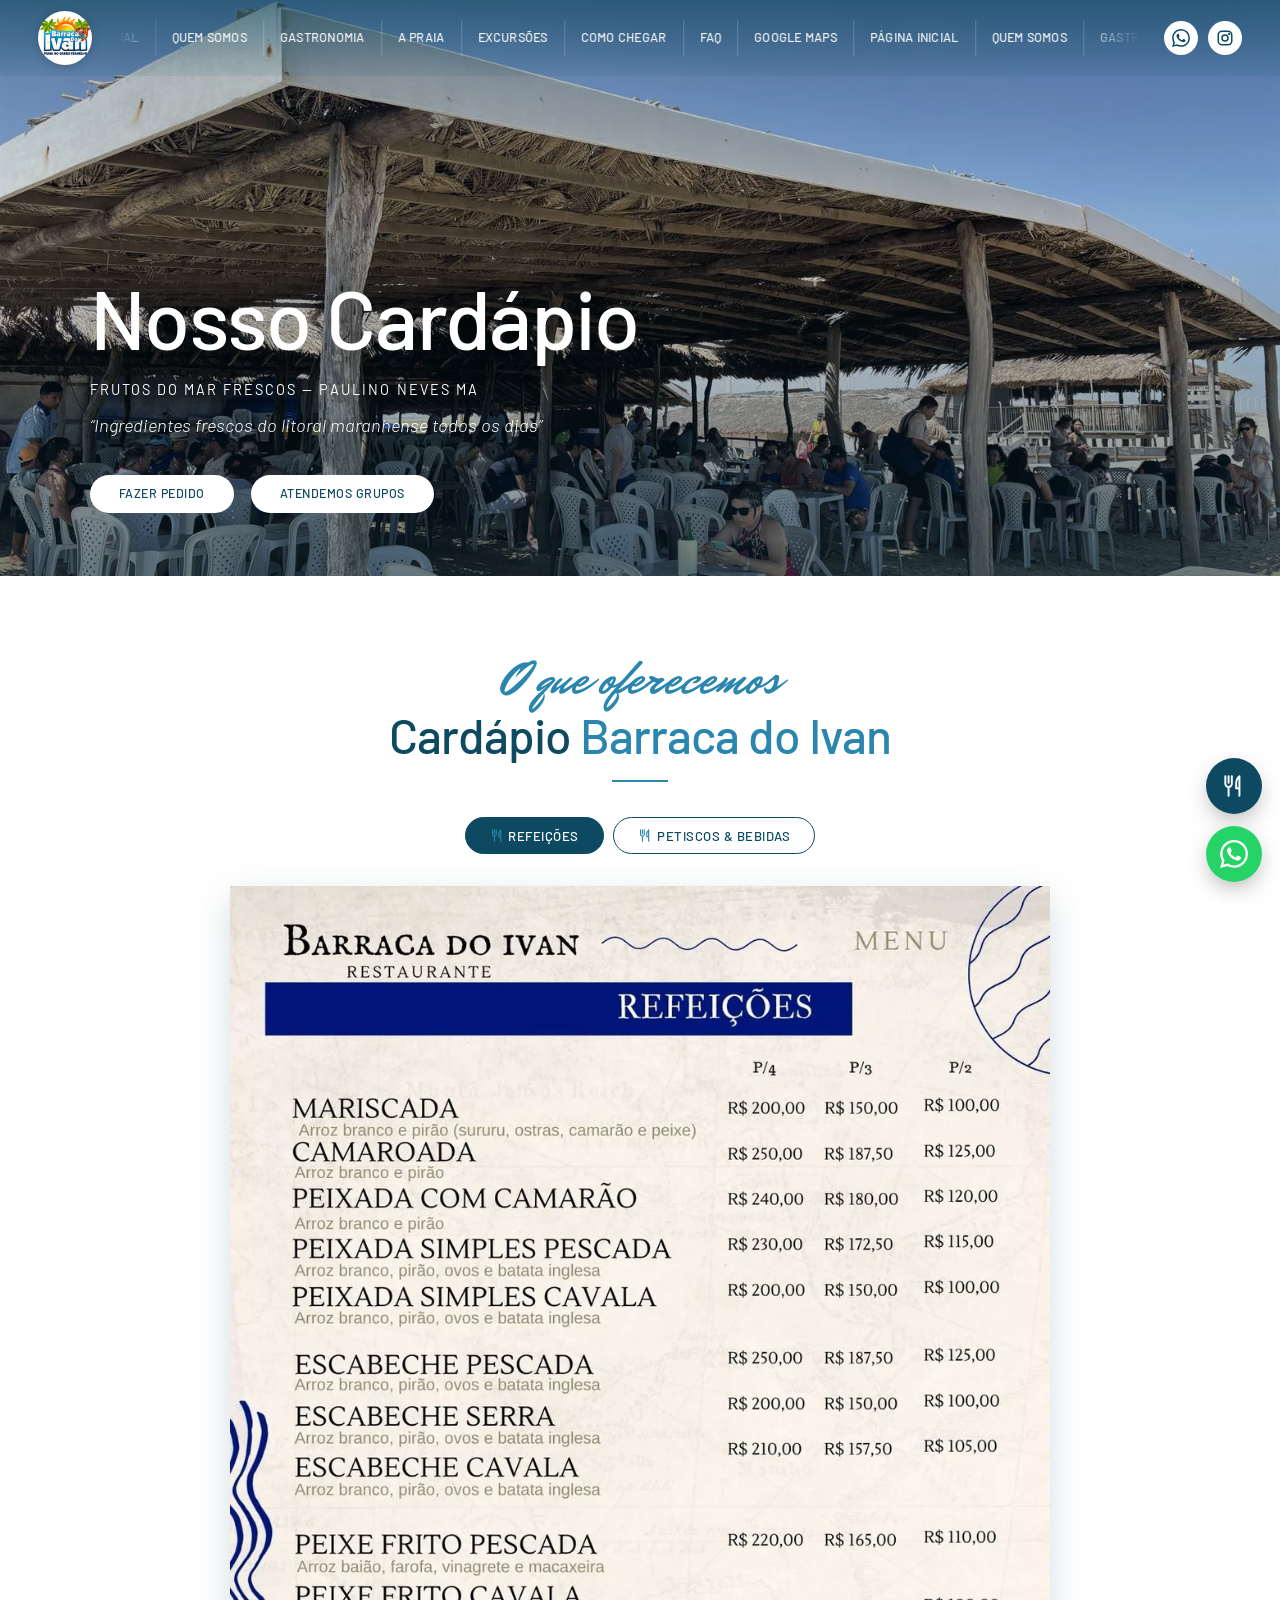
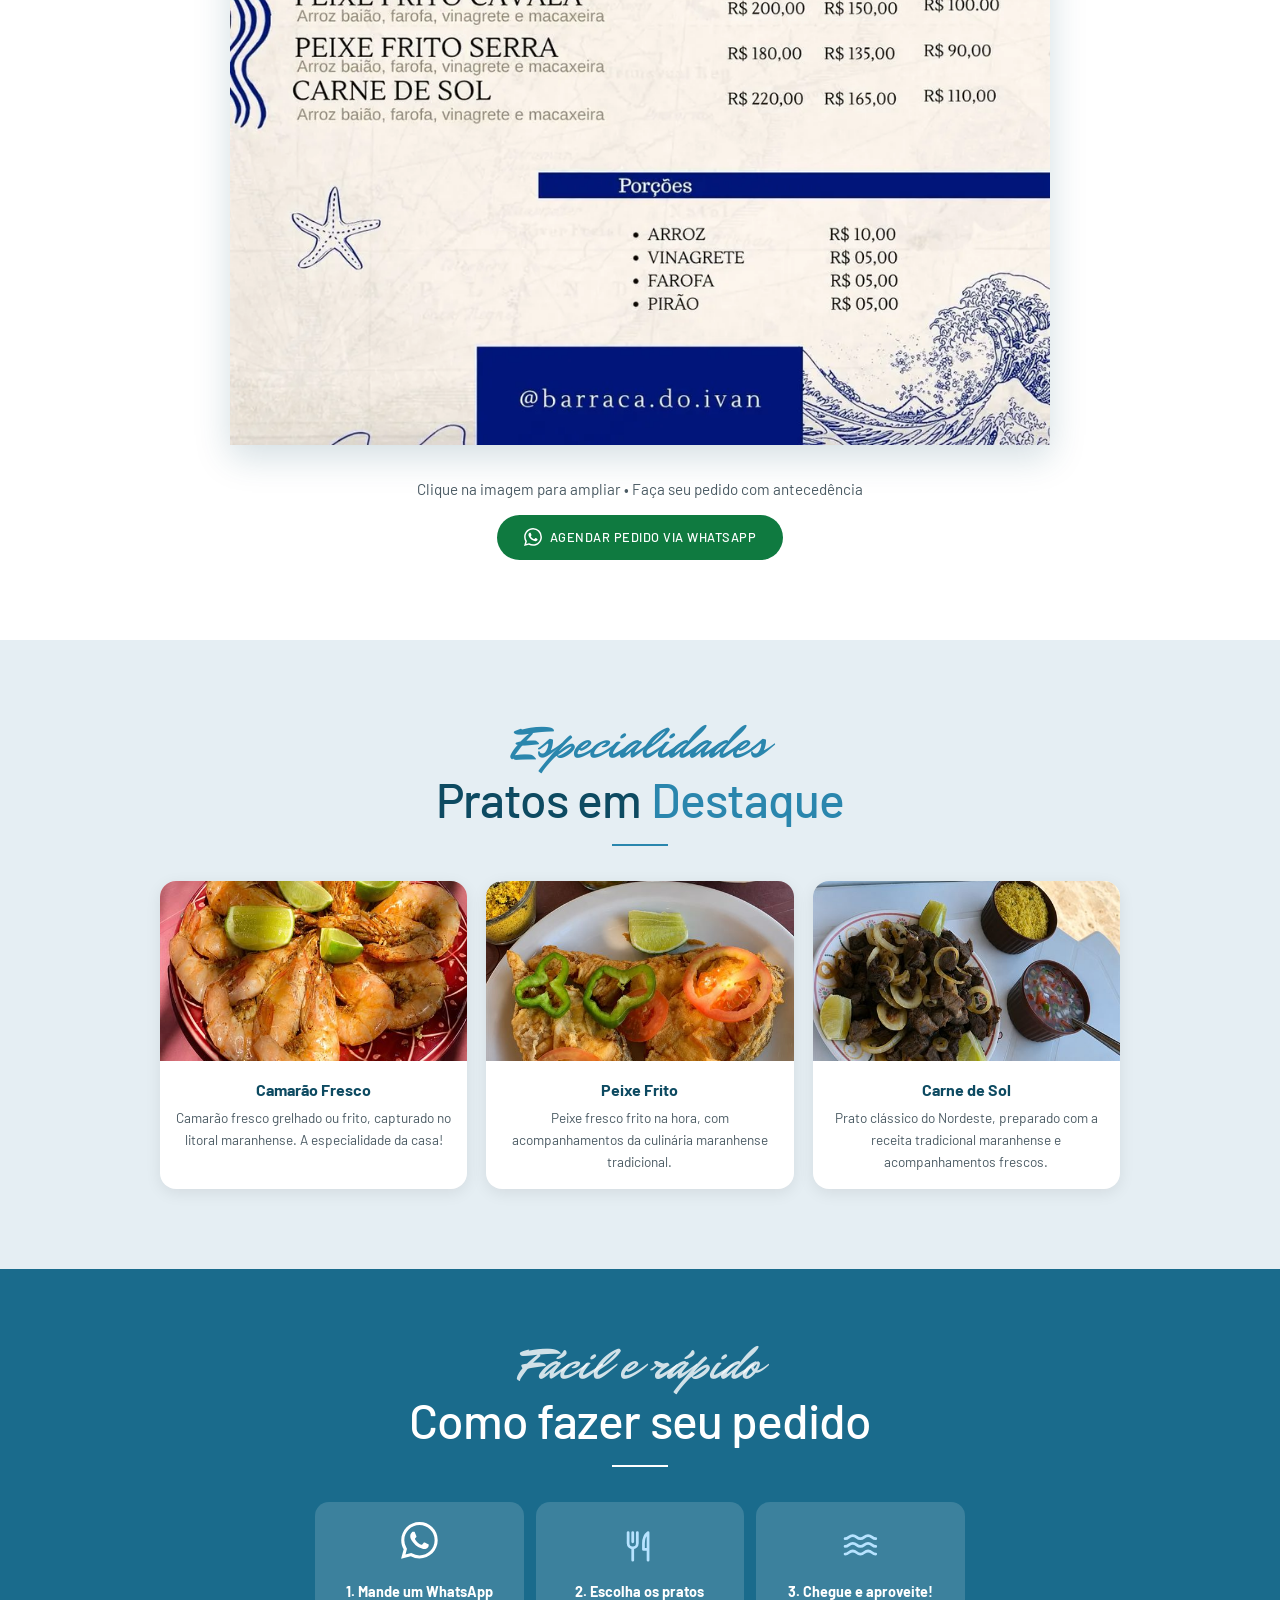
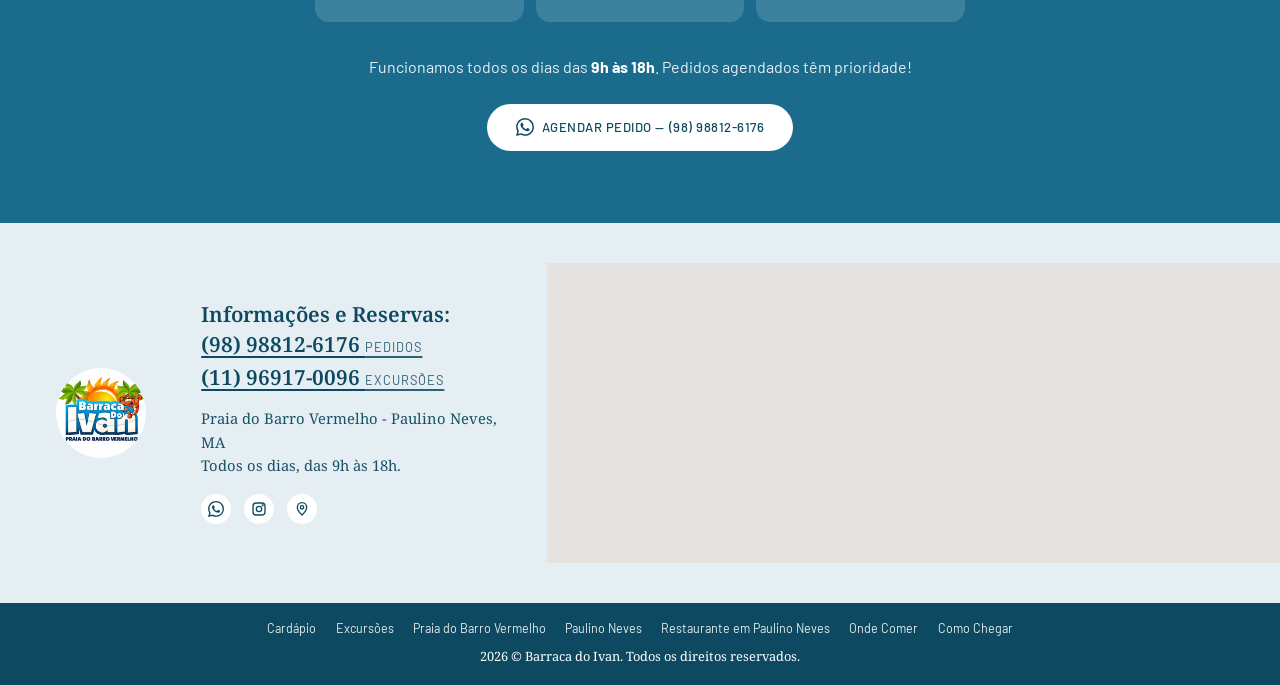
==== commit 0ede88cb: "Redesenha o site no estilo pesqueirorj com videos e ajustes para celular - Novo visual (estilo.css +" ====
--- a/cardapio.html
+++ b/cardapio.html
@@ -28,7 +28,7 @@
 <link rel="icon" type="image/x-icon" href="Imagens/favicon.ico">
 <link rel="shortcut icon" href="Imagens/favicon.ico">
 <link rel="apple-touch-icon" href="Imagens/logo.jpeg">
-<meta name="theme-color" content="#0D4A61">
+<meta name="theme-color" content="#E5EEF3">
 <script type="application/ld+json">
 {
   "@context": "https://schema.org",
@@ -72,57 +72,76 @@
 <link rel="preconnect" href="https://www.google-analytics.com">
 <link rel="preload" href="Imagens/refeicoes.webp" as="image" type="image/webp">
 <link rel="preload" href="Imagens/petiscos.webp" as="image" type="image/webp">
-<link rel="preload" href="https://fonts.googleapis.com/css2?family=Lato:wght@300;400;700&family=Playfair+Display:ital,wght@0,700;0,900;1,700&display=swap" as="style" onload="this.onload=null;this.rel='stylesheet'">
-<noscript><link rel="stylesheet" href="https://fonts.googleapis.com/css2?family=Lato:wght@300;400;700&family=Playfair+Display:ital,wght@0,700;0,900;1,700&display=swap"></noscript>
-<link rel="stylesheet" href="style.css">
+<link rel="preload" href="https://fonts.googleapis.com/css2?family=Barlow:ital,wght@0,300;0,400;0,500;0,600;1,300&amp;family=Mr+Dafoe&amp;family=Noto+Serif:wght@600&amp;display=swap" as="style" onload="this.onload=null;this.rel='stylesheet'">
+<noscript><link rel="stylesheet" href="https://fonts.googleapis.com/css2?family=Barlow:ital,wght@0,300;0,400;0,500;0,600;1,300&amp;family=Mr+Dafoe&amp;family=Noto+Serif:wght@600&amp;display=swap"></noscript>
+<link rel="stylesheet" href="estilo.css?v=20261028f">
 </head>
-<body>
-
-<a class="wpp-float" href="https://wa.me/5598988126176?text=Ol%C3%A1%2C+gostaria+de+agendar+meu+pedido+!" target="_blank" rel="noopener"><svg xmlns="http://www.w3.org/2000/svg" viewBox="0 0 24 24" fill="white" width="22" height="22" style="flex-shrink:0" aria-hidden="true"><path d="M17.472 14.382c-.297-.149-1.758-.867-2.03-.967-.273-.099-.471-.148-.67.15-.197.297-.767.966-.94 1.164-.173.199-.347.223-.644.075-.297-.15-1.255-.463-2.39-1.475-.883-.788-1.48-1.761-1.653-2.059-.173-.297-.018-.458.13-.606.134-.133.298-.347.446-.52.149-.174.198-.298.298-.497.099-.198.05-.371-.025-.52-.075-.149-.669-1.612-.916-2.207-.242-.579-.487-.5-.669-.51-.173-.008-.371-.01-.57-.01-.198 0-.52.074-.792.372-.272.297-1.04 1.016-1.04 2.479 0 1.462 1.065 2.875 1.213 3.074.149.198 2.096 3.2 5.077 4.487.709.306 1.262.489 1.694.625.712.227 1.36.195 1.871.118.571-.085 1.758-.719 2.006-1.413.248-.694.248-1.289.173-1.413-.074-.124-.272-.198-.57-.347m-5.421 7.403h-.004a9.87 9.87 0 01-5.031-1.378l-.361-.214-3.741.982.998-3.648-.235-.374a9.86 9.86 0 01-1.51-5.26c.001-5.45 4.436-9.884 9.888-9.884 2.64 0 5.122 1.03 6.988 2.898a9.825 9.825 0 012.893 6.994c-.003 5.45-4.437 9.884-9.885 9.884m8.413-18.297A11.815 11.815 0 0012.05 0C5.495 0 .16 5.335.157 11.892c0 2.096.547 4.142 1.588 5.945L.057 24l6.305-1.654a11.882 11.882 0 005.683 1.448h.005c6.554 0 11.89-5.335 11.893-11.893a11.821 11.821 0 00-3.48-8.413z"/></svg> WhatsApp</a>
-
-<div class="lightbox" id="lightbox" role="dialog" aria-modal="true" aria-label="Cardápio ampliado" onclick="closeLightbox()">
+<body class="interna">
+
+<!-- ÍCONES (usados com <use href="#...">) -->
+<svg width="0" height="0" style="position:absolute" aria-hidden="true">
+  <symbol id="i-wpp" viewBox="0 0 24 24"><path fill="currentColor" d="M17.472 14.382c-.297-.149-1.758-.867-2.03-.967-.273-.099-.471-.148-.67.15-.197.297-.767.966-.94 1.164-.173.199-.347.223-.644.075-.297-.15-1.255-.463-2.39-1.475-.883-.788-1.48-1.761-1.653-2.059-.173-.297-.018-.458.13-.606.134-.133.298-.347.446-.52.149-.174.198-.298.298-.497.099-.198.05-.371-.025-.52-.075-.149-.669-1.612-.916-2.207-.242-.579-.487-.5-.669-.51-.173-.008-.371-.01-.57-.01-.198 0-.52.074-.792.372-.272.297-1.04 1.016-1.04 2.479 0 1.462 1.065 2.875 1.213 3.074.149.198 2.096 3.2 5.077 4.487.709.306 1.262.489 1.694.625.712.227 1.36.195 1.871.118.571-.085 1.758-.719 2.006-1.413.248-.694.248-1.289.173-1.413-.074-.124-.272-.198-.57-.347m-5.421 7.403h-.004a9.870 9.870 0 01-5.031-1.378l-.361-.214-3.741.982.998-3.648-.235-.374a9.86 9.86 0 01-1.51-5.26c.001-5.45 4.436-9.884 9.888-9.884 2.64 0 5.122 1.030 6.988 2.898a9.825 9.825 0 012.893 6.994c-.003 5.450-4.437 9.884-9.885 9.884m8.413-18.297A11.815 11.815 0 0012.05 0C5.495 0 .16 5.335.157 11.892c0 2.096.547 4.142 1.588 5.945L.057 24l6.305-1.654a11.882 11.882 0 005.683 1.448h.005c6.554 0 11.89-5.335 11.893-11.893a11.821 11.821 0 00-3.48-8.413z"/></symbol>
+  <symbol id="i-insta" viewBox="0 0 24 24" fill="none" stroke="currentColor" stroke-width="2" stroke-linecap="round" stroke-linejoin="round"><rect x="3" y="3" width="18" height="18" rx="5"/><circle cx="12" cy="12" r="4"/><circle cx="17.5" cy="6.5" r="0.6" fill="currentColor"/></symbol>
+  <symbol id="i-pin" viewBox="0 0 24 24" fill="none" stroke="currentColor" stroke-width="2" stroke-linecap="round" stroke-linejoin="round"><path d="M12 21s-7-6.2-7-11.5A7 7 0 0 1 19 9.5C19 14.8 12 21 12 21z"/><circle cx="12" cy="9.5" r="2.5"/></symbol>
+  <symbol id="i-lupa" viewBox="0 0 24 24" fill="none" stroke="currentColor" stroke-width="2" stroke-linecap="round" stroke-linejoin="round"><circle cx="11" cy="11" r="6.5"/><path d="m20 20-4.2-4.2M11 8v6M8 11h6"/></symbol>
+  <symbol id="i-esq" viewBox="0 0 24 24" fill="none" stroke="currentColor" stroke-width="2.4" stroke-linecap="round" stroke-linejoin="round"><path d="m15 5-7 7 7 7"/></symbol>
+  <symbol id="i-dir" viewBox="0 0 24 24" fill="none" stroke="currentColor" stroke-width="2.4" stroke-linecap="round" stroke-linejoin="round"><path d="m9 5 7 7-7 7"/></symbol>
+  <symbol id="i-prato" viewBox="0 0 24 24" fill="none" stroke="currentColor" stroke-width="1.8" stroke-linecap="round" stroke-linejoin="round"><path d="M4 3v7a3 3 0 0 0 3 3v8M7 3v6M10 3v7a3 3 0 0 1-3 3"/><path d="M17 21V3c-2 1.5-3 4-3 7v4h3"/></symbol>
+  <symbol id="i-onda" viewBox="0 0 24 24" fill="none" stroke="currentColor" stroke-width="1.8" stroke-linecap="round" stroke-linejoin="round"><path d="M2 12c2.5 0 2.5-2 5-2s2.5 2 5 2 2.5-2 5-2 2.5 2 5 2M2 17c2.5 0 2.5-2 5-2s2.5 2 5 2 2.5-2 5-2 2.5 2 5 2M2 7c2.5 0 2.5-2 5-2s2.5 2 5 2 2.5-2 5-2 2.5 2 5 2"/></symbol>
+</svg>
+
+<a class="cardapio-float" href="#cardapio-menu" aria-label="Ver o cardápio" title="Cardápio"><svg viewBox="0 0 24 24" width="26" height="26" fill="none" stroke="currentColor" stroke-width="1.8" stroke-linecap="round" stroke-linejoin="round" aria-hidden="true"><path d="M4 3v7a3 3 0 0 0 3 3v8M7 3v6M10 3v7a3 3 0 0 1-3 3"/><path d="M17 21V3c-2 1.5-3 4-3 7v4h3"/></svg></a>
+<a class="wpp-float" href="https://wa.me/5598988126176?text=Ol%C3%A1%2C+gostaria+de+agendar+meu+pedido+!" target="_blank" rel="noopener" aria-label="Falar no WhatsApp"><svg class="ico" width="1.1em" height="1.1em"><use href="#i-wpp"/></svg></a>
+
+<!-- LIGHTBOX -->
+<div class="lightbox" id="lightbox" role="dialog" aria-modal="true" aria-label="Imagem ampliada" onclick="closeLightbox()">
   <button type="button" class="lightbox-close" aria-label="Fechar">&times;</button>
-  <img id="lightbox-img" src="" alt="Cardápio">
+  <img id="lightbox-img" alt="">
 </div>
 
-<header class="hero" style="min-height:55vh;padding:3rem 1.5rem 7rem;">
-  <div class="bubble b1"></div><div class="bubble b2"></div>
-  <div class="bubble b3"></div><div class="bubble b4"></div>
-  <div class="hero-bg" style="background-image:url('Imagens/camarao.jpg');opacity:0.25;"></div>
-  <div class="hero-content">
-    <picture>
-      <source srcset="Imagens/logo.webp" type="image/webp">
-      <img src="Imagens/logo.jpeg" alt="Logo Barraca do Ivan" class="logo-img" style="width:110px;height:110px;" width="110" height="110" fetchpriority="high">
-    </picture>
-    <h1 class="hero-title" style="font-size:clamp(2rem,7vw,4.5rem);">Nosso Cardápio</h1>
-    <p class="hero-praia">🦐 Frutos do Mar Frescos &mdash; Paulino Neves MA</p>
-    <p class="hero-tagline">&ldquo;Ingredientes frescos do litoral maranhense todos os dias&rdquo;</p>
-    <div class="hero-ctas">
-      <a class="btn btn-wpp" href="https://wa.me/5598988126176?text=Ol%C3%A1%2C+gostaria+de+agendar+meu+pedido+!" target="_blank" rel="noopener"><svg xmlns="http://www.w3.org/2000/svg" viewBox="0 0 24 24" fill="currentColor" width="18" height="18" style="flex-shrink:0" aria-hidden="true"><path d="M17.472 14.382c-.297-.149-1.758-.867-2.03-.967-.273-.099-.471-.148-.67.15-.197.297-.767.966-.94 1.164-.173.199-.347.223-.644.075-.297-.15-1.255-.463-2.39-1.475-.883-.788-1.48-1.761-1.653-2.059-.173-.297-.018-.458.13-.606.134-.133.298-.347.446-.52.149-.174.198-.298.298-.497.099-.198.05-.371-.025-.52-.075-.149-.669-1.612-.916-2.207-.242-.579-.487-.5-.669-.51-.173-.008-.371-.01-.57-.01-.198 0-.52.074-.792.372-.272.297-1.04 1.016-1.04 2.479 0 1.462 1.065 2.875 1.213 3.074.149.198 2.096 3.2 5.077 4.487.709.306 1.262.489 1.694.625.712.227 1.36.195 1.871.118.571-.085 1.758-.719 2.006-1.413.248-.694.248-1.289.173-1.413-.074-.124-.272-.198-.57-.347m-5.421 7.403h-.004a9.87 9.87 0 01-5.031-1.378l-.361-.214-3.741.982.998-3.648-.235-.374a9.86 9.86 0 01-1.51-5.26c.001-5.45 4.436-9.884 9.888-9.884 2.64 0 5.122 1.03 6.988 2.898a9.825 9.825 0 012.893 6.994c-.003 5.45-4.437 9.884-9.885 9.884m8.413-18.297A11.815 11.815 0 0012.05 0C5.495 0 .16 5.335.157 11.892c0 2.096.547 4.142 1.588 5.945L.057 24l6.305-1.654a11.882 11.882 0 005.683 1.448h.005c6.554 0 11.89-5.335 11.893-11.893a11.821 11.821 0 00-3.48-8.413z"/></svg> Fazer Pedido</a>
-      <a class="btn btn-outline" href="excursoes.html">🚌 Atendemos Grupos</a>
+<!-- CABEÇALHO -->
+<header class="topo" id="topo">
+  <div class="topo-linha">
+    <a class="marca" href="index.html" aria-label="Barraca do Ivan – página inicial">
+      <picture>
+        <source srcset="Imagens/logo.webp" type="image/webp">
+        <img src="Imagens/logo.jpeg" alt="Logo Barraca do Ivan" width="54" height="54">
+      </picture>
+    </a>
+    <nav class="menu" id="menu" aria-label="Menu principal">
+      <div class="menu-trilho">
+        <a href="index.html">Página Inicial</a>
+        <a href="index.html#sobre">Quem Somos</a>
+        <a href="index.html#gastronomia">Gastronomia</a>
+        <a href="index.html#praia">A Praia</a>
+        <a href="excursoes.html">Excursões</a>
+        <a href="index.html#como-chegar">Como Chegar</a>
+        <a href="index.html#faq">FAQ</a>
+        <a href="https://maps.app.goo.gl/vjuzgA27zzzx3Y1H8" target="_blank" rel="noopener">Google Maps</a>
+      </div>
+    </nav>
+    <div class="redes-topo">
+      <a class="redondo" href="https://wa.me/5598988126176?text=Ol%C3%A1%2C+gostaria+de+agendar+meu+pedido+!" target="_blank" rel="noopener" aria-label="WhatsApp"><svg class="ico" width="1.1em" height="1.1em"><use href="#i-wpp"/></svg></a>
+      <a class="redondo" href="https://www.instagram.com/barraca.do.ivan" target="_blank" rel="noopener" aria-label="Instagram"><svg class="ico" width="1.1em" height="1.1em"><use href="#i-insta"/></svg></a>
     </div>
   </div>
 </header>
 
-<nav>
-  <div class="nav-primary-links">
-    <a href="index.html">Início</a>
-    <a href="cardapio.html">Cardápio</a>
-    <a href="praia-do-barro-vermelho.html">Praia do Barro Vermelho</a>
-    <a href="paulino-neves.html">Paulino Neves</a>
-    <a href="onde-comer-barreirinhas.html">Onde Comer</a>
-    <a href="como-chegar-paulino-neves.html">Como Chegar</a>
-  </div>
-  <div class="nav-more">
-    <div class="nav-dropdown">
-      <a href="index.html#galeria">Galeria</a>
-      <a href="restaurante-paulino-neves.html">Restaurante</a>
-      <a href="excursoes.html">Excursões</a>
-      <a href="index.html#contato">Contato</a>
-      <a href="index.html#faq">FAQ</a>
-    </div>
-  </div>
-</nav>
+<main>
+
+<!-- TOPO DA PÁGINA -->
+<section class="hero sub" aria-label="Nosso Cardápio">
+  <img class="hero-capa" src="Imagens/barraca-1600.webp" alt="" width="1600" height="1200" fetchpriority="high">
+  <div class="hero-conteudo">
+    <h1>Nosso Cardápio</h1>
+    <p class="hero-local">Frutos do Mar Frescos &mdash; Paulino Neves MA</p>
+    <p class="hero-frase-sub">&ldquo;Ingredientes frescos do litoral maranhense todos os dias&rdquo;</p>
+    <div class="hero-botoes">
+      <a class="pilula" href="https://wa.me/5598988126176?text=Ol%C3%A1%2C+gostaria+de+agendar+meu+pedido+!" target="_blank" rel="noopener">Fazer Pedido</a>
+      <a class="pilula" href="excursoes.html">Atendemos Grupos</a>
+    </div>
+  </div>
+</section>
 
 <section id="cardapio-menu">
   <div class="cardapio-inner sr">
@@ -131,8 +150,8 @@
     <div class="divider"></div>
 
     <div class="menu-tabs">
-      <button class="tab-btn active" onclick="switchTab('refeicoes', this)">🍽 Refeições</button>
-      <button class="tab-btn" onclick="switchTab('petiscos', this)">🍢 Petiscos & Bebidas</button>
+      <button class="tab-btn active" onclick="switchTab('refeicoes', this)"><svg class="emo" width="1.15em" height="1.15em" aria-hidden="true"><use href="#i-prato"/></svg> Refeições</button>
+      <button class="tab-btn" onclick="switchTab('petiscos', this)"><svg class="emo" width="1.15em" height="1.15em" aria-hidden="true"><use href="#i-prato"/></svg> Petiscos & Bebidas</button>
     </div>
 
     <div class="tab-panel active" id="tab-refeicoes">
@@ -160,7 +179,7 @@
   </div>
 </section>
 
-<section id="destaques" style="background:#EEF7F4;">
+<section id="destaques" style="background:var(--azul);">
   <div class="sr" style="max-width:960px;margin:0 auto;text-align:center;">
     <p class="section-label">Especialidades</p>
     <h2 class="section-title">Pratos em <span>Destaque</span></h2>
@@ -205,17 +224,17 @@
     <p class="section-label" style="color:rgba(255,255,255,0.8);">Fácil e rápido</p>
     <h2 class="section-title" style="color:white;">Como fazer seu <span style="color:white;text-shadow:none;">pedido</span></h2>
     <div class="divider" style="background:white;"></div>
-    <div style="display:grid;grid-template-columns:repeat(auto-fit,minmax(min(160px, 100%),1fr));gap:1rem;margin-bottom:2rem;">
+    <div style="display:grid;grid-template-columns:repeat(auto-fit,minmax(min(100px, 100%),1fr));gap:0.75rem;margin-bottom:2rem;">
       <div style="background:rgba(255,255,255,0.15);border-radius:14px;padding:1.2rem;">
-        <div style="margin-bottom:0.5rem;color:white;"><svg xmlns="http://www.w3.org/2000/svg" viewBox="0 0 24 24" fill="currentColor" width="32" height="32" style="flex-shrink:0" aria-hidden="true"><path d="M17.472 14.382c-.297-.149-1.758-.867-2.03-.967-.273-.099-.471-.148-.67.15-.197.297-.767.966-.94 1.164-.173.199-.347.223-.644.075-.297-.15-1.255-.463-2.39-1.475-.883-.788-1.48-1.761-1.653-2.059-.173-.297-.018-.458.13-.606.134-.133.298-.347.446-.52.149-.174.198-.298.298-.497.099-.198.05-.371-.025-.52-.075-.149-.669-1.612-.916-2.207-.242-.579-.487-.5-.669-.51-.173-.008-.371-.01-.57-.01-.198 0-.52.074-.792.372-.272.297-1.04 1.016-1.04 2.479 0 1.462 1.065 2.875 1.213 3.074.149.198 2.096 3.2 5.077 4.487.709.306 1.262.489 1.694.625.712.227 1.36.195 1.871.118.571-.085 1.758-.719 2.006-1.413.248-.694.248-1.289.173-1.413-.074-.124-.272-.198-.57-.347m-5.421 7.403h-.004a9.87 9.87 0 01-5.031-1.378l-.361-.214-3.741.982.998-3.648-.235-.374a9.86 9.86 0 01-1.51-5.26c.001-5.45 4.436-9.884 9.888-9.884 2.64 0 5.122 1.03 6.988 2.898a9.825 9.825 0 012.893 6.994c-.003 5.45-4.437 9.884-9.885 9.884m8.413-18.297A11.815 11.815 0 0012.05 0C5.495 0 .16 5.335.157 11.892c0 2.096.547 4.142 1.588 5.945L.057 24l6.305-1.654a11.882 11.882 0 005.683 1.448h.005c6.554 0 11.89-5.335 11.893-11.893a11.821 11.821 0 00-3.48-8.413z"/></svg></div>
+        <div style="font-size:2rem;margin-bottom:0.5rem;color:white;"><svg xmlns="http://www.w3.org/2000/svg" viewBox="0 0 24 24" fill="currentColor" width="1.15em" height="1.15em" style="flex-shrink:0" aria-hidden="true"><path d="M17.472 14.382c-.297-.149-1.758-.867-2.03-.967-.273-.099-.471-.148-.67.15-.197.297-.767.966-.94 1.164-.173.199-.347.223-.644.075-.297-.15-1.255-.463-2.39-1.475-.883-.788-1.48-1.761-1.653-2.059-.173-.297-.018-.458.13-.606.134-.133.298-.347.446-.52.149-.174.198-.298.298-.497.099-.198.05-.371-.025-.52-.075-.149-.669-1.612-.916-2.207-.242-.579-.487-.5-.669-.51-.173-.008-.371-.01-.57-.01-.198 0-.52.074-.792.372-.272.297-1.04 1.016-1.04 2.479 0 1.462 1.065 2.875 1.213 3.074.149.198 2.096 3.2 5.077 4.487.709.306 1.262.489 1.694.625.712.227 1.36.195 1.871.118.571-.085 1.758-.719 2.006-1.413.248-.694.248-1.289.173-1.413-.074-.124-.272-.198-.57-.347m-5.421 7.403h-.004a9.87 9.87 0 01-5.031-1.378l-.361-.214-3.741.982.998-3.648-.235-.374a9.86 9.86 0 01-1.51-5.26c.001-5.45 4.436-9.884 9.888-9.884 2.64 0 5.122 1.03 6.988 2.898a9.825 9.825 0 012.893 6.994c-.003 5.45-4.437 9.884-9.885 9.884m8.413-18.297A11.815 11.815 0 0012.05 0C5.495 0 .16 5.335.157 11.892c0 2.096.547 4.142 1.588 5.945L.057 24l6.305-1.654a11.882 11.882 0 005.683 1.448h.005c6.554 0 11.89-5.335 11.893-11.893a11.821 11.821 0 00-3.48-8.413z"/></svg></div>
         <p style="color:white;font-weight:700;font-size:0.9rem;">1. Mande um WhatsApp</p>
       </div>
       <div style="background:rgba(255,255,255,0.15);border-radius:14px;padding:1.2rem;">
-        <div style="font-size:2rem;margin-bottom:0.5rem;">🍽</div>
+        <div style="font-size:2rem;margin-bottom:0.5rem;"><svg class="emo" width="1.15em" height="1.15em" aria-hidden="true"><use href="#i-prato"/></svg></div>
         <p style="color:white;font-weight:700;font-size:0.9rem;">2. Escolha os pratos</p>
       </div>
       <div style="background:rgba(255,255,255,0.15);border-radius:14px;padding:1.2rem;">
-        <div style="font-size:2rem;margin-bottom:0.5rem;">🌊</div>
+        <div style="font-size:2rem;margin-bottom:0.5rem;"><svg class="emo" width="1.15em" height="1.15em" aria-hidden="true"><use href="#i-onda"/></svg></div>
         <p style="color:white;font-weight:700;font-size:0.9rem;">3. Chegue e aproveite!</p>
       </div>
     </div>
@@ -224,74 +243,52 @@
   </div>
 </section>
 
-<footer>
-  <div class="footer-links">
-    <a href="index.html">Início</a>
-    <a href="cardapio.html">Cardápio</a>
-    <a href="praia-do-barro-vermelho.html">Praia do Barro Vermelho</a>
-    <a href="paulino-neves.html">Paulino Neves</a>
-    <a href="onde-comer-barreirinhas.html">Onde Comer</a>
-    <a href="restaurante-paulino-neves.html">Restaurante Paulino Neves</a>
-    <a href="excursoes.html">Excursões</a>
-    <a href="como-chegar-paulino-neves.html">Como Chegar</a>
-    <a href="index.html#galeria">Galeria</a>
-    <a href="index.html#contato">Contato</a>
-    <a href="index.html#faq">FAQ</a>
-    <a href="https://www.instagram.com/barraca.do.ivan" target="_blank" rel="noopener">Instagram</a>
-    <a href="https://wa.me/5598988126176" target="_blank" rel="noopener">WhatsApp</a>
-  </div>
-  <p>© 2026 <strong>Barraca do Ivan</strong> · Restaurante na Praia do Barro Vermelho · Paulino Neves — MA</p>
-  <p style="margin-top:0.4rem;font-size:0.8rem;opacity:0.65;">Restaurante de frutos do mar · Próximo a Barreirinhas e Lençóis Maranhenses · Atendemos Excursões</p>
+</main>
+
+<!-- RODAPÉ -->
+<footer class="rodape" id="contato">
+  <div class="rodape-grid">
+    <div class="rodape-info">
+      <div class="selo" aria-hidden="true">
+        <svg viewBox="0 0 150 150">
+          <defs><path id="circulo" d="M75,75 m-62,0 a62,62 0 1,1 124,0 a62,62 0 1,1 -124,0"/></defs>
+          <text fill="#0D4A61" font-family="Barlow, sans-serif" font-size="11" font-weight="500" letter-spacing="2"><textPath href="index.html#circulo" textLength="385" lengthAdjust="spacing">BARRACA DO IVAN • PRAIA DO BARRO VERMELHO •</textPath></text>
+        </svg>
+        <picture>
+          <source srcset="Imagens/logo.webp" type="image/webp">
+          <img src="Imagens/logo.jpeg" alt="" width="90" height="90" loading="lazy">
+        </picture>
+      </div>
+      <div>
+        <h2>Informações e Reservas:</h2>
+        <a class="tel" href="https://wa.me/5598988126176" target="_blank" rel="noopener">(98) 98812-6176 <small>pedidos</small></a>
+        <a class="tel" href="https://wa.me/5511969170096" target="_blank" rel="noopener">(11) 96917-0096 <small>excursões</small></a>
+        <address>Praia do Barro Vermelho - Paulino Neves, MA<br>Todos os dias, das 9h às 18h.</address>
+        <div class="redes">
+          <a class="redondo" href="https://wa.me/5598988126176" target="_blank" rel="noopener" aria-label="WhatsApp"><svg class="ico" width="1.1em" height="1.1em"><use href="#i-wpp"/></svg></a>
+          <a class="redondo" href="https://www.instagram.com/barraca.do.ivan" target="_blank" rel="noopener" aria-label="Instagram"><svg class="ico" width="1.1em" height="1.1em"><use href="#i-insta"/></svg></a>
+          <a class="redondo" href="https://maps.app.goo.gl/vjuzgA27zzzx3Y1H8" target="_blank" rel="noopener" aria-label="Google Maps"><svg class="ico" width="1.1em" height="1.1em"><use href="#i-pin"/></svg></a>
+        </div>
+      </div>
+    </div>
+    <div class="rodape-mapa">
+      <iframe src="https://www.google.com/maps/embed?origin=mfe&amp;pb=!1m3!2m1!1sBarraca+do+Ivan+Paulino+Neves+Maranh%C3%A3o!6i15" title="Localização da Barraca do Ivan no mapa" loading="lazy" allowfullscreen></iframe>
+    </div>
+  </div>
+  <div class="rodape-fim">
+    <nav aria-label="Guias">
+      <a href="cardapio.html#cardapio-menu">Cardápio</a>
+      <a href="excursoes.html">Excursões</a>
+      <a href="praia-do-barro-vermelho.html">Praia do Barro Vermelho</a>
+      <a href="paulino-neves.html">Paulino Neves</a>
+      <a href="restaurante-paulino-neves.html">Restaurante em Paulino Neves</a>
+      <a href="onde-comer-barreirinhas.html">Onde Comer</a>
+      <a href="como-chegar-paulino-neves.html">Como Chegar</a>
+    </nav>
+    <p>2026 © Barraca do Ivan. Todos os direitos reservados.</p>
+  </div>
 </footer>
 
-<script>
-function switchTab(id, btn) {
-  document.querySelectorAll('.tab-panel').forEach(p => p.classList.remove('active'));
-  document.querySelectorAll('.tab-btn').forEach(b => b.classList.remove('active'));
-  document.getElementById('tab-' + id).classList.add('active');
-  btn.classList.add('active');
-}
-function openLightbox(src) {
-  document.getElementById('lightbox-img').src = src;
-  document.getElementById('lightbox').classList.add('open');
-  document.documentElement.classList.add('sem-rolagem');
-}
-function closeLightbox() {
-  document.getElementById('lightbox').classList.remove('open');
-  document.documentElement.classList.remove('sem-rolagem');
-}
-document.addEventListener('keydown', function(e) { if (e.key === 'Escape') closeLightbox(); });
-
-// clique em qualquer imagem de conteudo amplia (logo, icones e nav ficam de fora)
-document.addEventListener('click', function(e) {
-  const img = e.target.closest('img');
-  if (!img) return;
-  if (img.id === 'lightbox-img') return;
-  if (img.classList.contains('logo-img')) return;
-  if (img.closest('nav, footer, a, button')) return;
-  openLightbox(img.currentSrc || img.src);
-});
-
-// o nav quebra em varias linhas conforme a largura; mede a altura real
-// para a ancora nao parar escondida atras dele
-const barraNav = document.querySelector('nav');
-if (barraNav) {
-  const medirNav = () => document.documentElement.style.setProperty('--nav-h', (barraNav.offsetHeight + 12) + 'px');
-  medirNav();
-  window.addEventListener('resize', medirNav);
-  window.addEventListener('load', medirNav);
-}
-
-const srEls = document.querySelectorAll('.sr');
-const semAnimacao = window.matchMedia('(prefers-reduced-motion: reduce)').matches;
-if (semAnimacao || !('IntersectionObserver' in window)) {
-  srEls.forEach(el => el.classList.add('visible'));
-} else {
-  const obs = new IntersectionObserver(entries => {
-    entries.forEach(e => { if(e.isIntersecting){ e.target.classList.add('visible'); obs.unobserve(e.target); } });
-  }, {threshold: 0, rootMargin: '400px 0px'});
-  srEls.forEach(el => obs.observe(el));
-}
-</script>
+<script src="site.js?v=20261028f"></script>
 </body>
 </html>
--- a/estilo.css
+++ b/estilo.css
@@ -0,0 +1,530 @@
+/* ══════════════════════════════════════════════
+   BARRACA DO IVAN — visual novo (estilo beach club)
+   azul-céu + branco, títulos cursivos, textos em Barlow
+══════════════════════════════════════════════ */
+*, *::before, *::after { box-sizing: border-box; margin: 0; padding: 0; }
+:root {
+  --azul: #E5EEF3;          /* fundo das seções (azul-acinzentado claro) */
+  --azul-medio: #2A86AD;    /* títulos cursivos (contraste >= 3:1 no branco e no azul-claro) */
+  --azul-escuro: #0D4A61;   /* textos (o azul-céu é claro demais para texto branco) */
+  --cinza: #F1F0EE;
+  --branco: #FFFFFF;
+  --texto: #22313A;
+  --cursiva: 'Mr Dafoe', 'Brush Script MT', cursive;
+  --sans: 'Barlow', system-ui, -apple-system, 'Segoe UI', sans-serif;
+  --serif: 'Noto Serif', Georgia, serif;
+  --topo-h: 76px;
+}
+html { -webkit-text-size-adjust: 100%; text-size-adjust: 100%; scroll-behavior: smooth; scroll-padding-top: var(--topo-h); }
+@media (prefers-reduced-motion: reduce) { html { scroll-behavior: auto; } }
+body { font-family: var(--sans); font-size: 15px; line-height: 1.6; background: var(--branco); color: var(--texto); overflow-x: hidden; }
+img, video { max-width: 100%; display: block; }
+picture { display: block; }
+a { color: inherit; }
+.ico { width: 1.1em; height: 1.1em; flex-shrink: 0; }
+
+.wrap { width: min(1100px, 100% - 2.5rem); margin-inline: auto; }
+
+/* título cursivo, a assinatura do layout */
+.cursiva {
+  font-family: var(--cursiva); font-weight: 400; line-height: 1;
+  font-size: clamp(3rem, 7vw, 5rem); color: var(--azul-medio);
+  margin-bottom: 1.6rem;
+}
+.cursiva.sobre-azul { color: var(--azul-escuro); }
+.cursiva.media { font-size: clamp(2.2rem, 4vw, 2.8rem); margin-bottom: 0.8rem; }
+
+/* botão em pílula branca com texto azul */
+.pilula {
+  display: inline-flex; align-items: center; justify-content: center; gap: 0.5rem;
+  min-width: 140px; padding: 0.55rem 1.8rem; border-radius: 999px; border: 0;
+  background: #fff; color: var(--azul-escuro);
+  font-family: var(--sans); font-size: 0.78rem; font-weight: 500; letter-spacing: 0.04em; text-transform: uppercase;
+  text-decoration: none; cursor: pointer; white-space: nowrap;
+  transition: background 0.25s, color 0.25s, transform 0.25s;
+  touch-action: manipulation; -webkit-tap-highlight-color: transparent;
+}
+.pilula.azul { background: var(--azul); color: var(--azul-escuro); }
+.pilula:focus-visible { outline: 2px solid var(--azul-escuro); outline-offset: 3px; }
+@media (hover: hover) and (pointer: fine) {
+  .pilula:hover { background: var(--azul-escuro); color: #fff; transform: translateY(-2px); }
+  .pilula.azul:hover { background: var(--azul-escuro); }
+}
+
+/* ══════════════════════════════════════════════
+   CABEÇALHO
+══════════════════════════════════════════════ */
+.topo {
+  position: fixed; inset: 0 0 auto; z-index: 100;
+  background: linear-gradient(rgba(13,74,97,0.55), rgba(13,74,97,0.08));
+  transition: background 0.35s, box-shadow 0.35s;
+}
+.topo.solido { background: var(--azul); box-shadow: 0 4px 18px rgba(13,74,97,0.15); }
+.topo.solido .menu a { color: var(--azul-escuro); border-right-color: rgba(13,74,97,0.2); }
+.topo-linha { display: flex; align-items: center; gap: 1.5rem; height: var(--topo-h); padding-inline: clamp(1rem, 3vw, 2.5rem); }
+.marca { display: flex; align-items: center; flex-shrink: 0; }
+.marca img { width: 54px; height: 54px; border-radius: 50%; background: #fff; object-fit: cover; box-shadow: 0 2px 10px rgba(0,0,0,0.18); }
+/* menu em faixa que anda sozinha para o lado; o JS duplica os links
+   para o loop não ter emenda, e a faixa pausa no mouse/toque/foco */
+.menu {
+  flex: 1; min-width: 0; display: flex; align-items: center; overflow: hidden;
+  -webkit-mask-image: linear-gradient(90deg, transparent, #000 6%, #000 94%, transparent);
+  mask-image: linear-gradient(90deg, transparent, #000 6%, #000 94%, transparent);
+}
+.menu-trilho { display: flex; flex-shrink: 0; width: max-content; }
+/* o movimento é feito pelo site.js: anda sozinho e dá para arrastar com dedo/mouse */
+.menu.andando { touch-action: pan-y; cursor: grab; }
+.menu.andando .menu-trilho { will-change: transform; }
+.menu.arrastando, .menu.arrastando a { cursor: grabbing; }
+.menu.andando a { -webkit-user-drag: none; -webkit-user-select: none; user-select: none; }
+.menu a {
+  flex-shrink: 0; color: #fff; text-decoration: none; white-space: nowrap;
+  font-size: 0.78rem; font-weight: 500; letter-spacing: 0.02em; text-transform: uppercase;
+  padding: 0.5rem 1rem; opacity: 0.95; transition: opacity 0.2s;
+  border-right: 1px solid rgba(255,255,255,0.22);
+}
+.menu a.atual { opacity: 0.7; }
+.menu a:hover { opacity: 1; text-decoration: underline; text-underline-offset: 6px; }
+@media (prefers-reduced-motion: reduce) {
+  .menu { overflow-x: auto; scrollbar-width: none; }
+}
+.redes-topo { display: flex; gap: 0.6rem; flex-shrink: 0; }
+.redondo {
+  width: 34px; height: 34px; border-radius: 50%; background: #fff; color: var(--azul-escuro);
+  display: grid; place-items: center; transition: transform 0.2s;
+}
+.redondo .ico { width: 18px; height: 18px; }
+.redondo:hover { transform: scale(1.08); }
+
+/* ══════════════════════════════════════════════
+   HERO — vídeo em tela cheia
+══════════════════════════════════════════════ */
+.hero {
+  position: relative; min-height: 100vh; min-height: 100svh;
+  display: flex; align-items: center; overflow: hidden; isolation: isolate;
+  background: var(--azul-escuro);
+}
+.hero-video, .hero-capa { position: absolute; inset: 0; width: 100%; height: 100%; object-fit: cover; z-index: -2; }
+/* o video entra por cima da capa so quando ja consegue tocar sem travar (ver site.js) */
+.hero-video { opacity: 0; transition: opacity 0.4s ease; }
+.hero-video.pronto { opacity: 1; }
+.hero::before { content: ''; position: absolute; inset: 0; z-index: -1; background: rgba(0,0,0,0.18); }
+.hero-conteudo { width: min(1100px, 100% - 2.5rem); margin-inline: auto; padding: calc(var(--topo-h) + 2rem) 0 3rem; }
+.hero h1 {
+  font-family: var(--sans); font-weight: 500; color: #fff;
+  font-size: clamp(3rem, 8.5vw, 6.4rem); line-height: 0.92; letter-spacing: -0.02em;
+  max-width: 8.5ch; text-shadow: 0 4px 30px rgba(0,0,0,0.25);
+}
+.hero-local { color: #fff; font-size: 0.9rem; letter-spacing: 0.14em; text-transform: uppercase; margin-top: 1.4rem; text-shadow: 0 2px 10px rgba(0,0,0,0.35); }
+.hero-botoes { display: flex; flex-wrap: wrap; gap: 1.1rem; margin-top: 3.2rem; }
+
+/* ══════════════════════════════════════════════
+   QUEM SOMOS
+══════════════════════════════════════════════ */
+.quem { background: linear-gradient(100deg, #E9E8E6 0%, #FBFBFA 45%, #ECEBE9 100%); padding: 1.5rem 0 0; }
+.quem-grid { width: min(820px, 100% - 2.5rem); margin-inline: auto; text-align: center; }
+.quem-texto { padding: 3.5rem 0 1.5rem; }
+.quem-texto p { color: var(--azul-escuro); font-size: 1.02rem; margin-bottom: 1rem; }
+.quem-texto strong { font-weight: 600; }
+
+/* faixa de fotos (mosaico) */
+.faixa-fotos { display: grid; grid-template-columns: 0.75fr 1fr 1fr 1fr 1fr 1fr; gap: 4px; margin-top: 1.6rem; height: 300px; }
+.faixa-fotos > * { min-width: 0; overflow: hidden; }
+.faixa-fotos img { width: 100%; height: 100%; object-fit: cover; cursor: zoom-in; transition: transform 0.6s; }
+.faixa-fotos .duplo { display: grid; grid-template-rows: 1fr 1fr; gap: 4px; }
+.faixa-fotos .duplo > * { overflow: hidden; min-height: 0; }
+@media (hover: hover) and (pointer: fine) { .faixa-fotos img:hover { transform: scale(1.05); } }
+
+/* ══════════════════════════════════════════════
+   GASTRONOMIA (fundo azul)
+══════════════════════════════════════════════ */
+.azul-secao { background: var(--azul); color: var(--azul-escuro); }
+.gastro { padding: 4.5rem 0 0; text-align: center; }
+.texto-centro { max-width: 690px; margin: 0 auto; text-align: left; }
+.texto-centro p { font-size: 0.86rem; font-weight: 600; margin-bottom: 1.2rem; }
+.gastro .pilula { margin-top: 0.8rem; }
+.menus { display: grid; grid-template-columns: repeat(2, minmax(0, 310px)); justify-content: center; gap: 3rem; margin: 2rem 0 2.2rem; text-align: left; }
+.menu-card button { display: block; width: 100%; height: 225px; padding: 0; border: 0; overflow: hidden; cursor: zoom-in; background: #fff; }
+.menu-card img { width: 100%; height: 100%; object-fit: cover; object-position: top; transition: transform 0.5s; }
+.menu-card button:hover img { transform: scale(1.04); }
+.menu-card-rodape { display: flex; justify-content: space-between; align-items: flex-start; margin-top: 0.7rem; }
+.menu-card h3 { font-weight: 500; font-size: 1.45rem; line-height: 1.1; text-transform: uppercase; }
+.menu-card em { display: block; font-size: 0.95rem; font-weight: 300; margin-top: 0.2rem; }
+.menu-card .redondo { width: 26px; height: 26px; }
+.menu-card .redondo .ico { width: 14px; height: 14px; }
+
+/* carrossel de fotos */
+.carrossel { position: relative; }
+.trilho {
+  /* sem scroll-behavior:smooth aqui: no celular ele briga com o encaixe e o arrasto dá trancos
+     (as setas pedem rolagem suave pelo JS); overscroll contido evita o gesto de "voltar página" */
+  display: flex; gap: 10px; overflow-x: auto; scroll-snap-type: x mandatory;
+  overscroll-behavior-x: contain; -webkit-overflow-scrolling: touch;
+  scrollbar-width: none; padding: 0 10px;
+}
+.trilho::-webkit-scrollbar { display: none; }
+.trilho > * { flex: 0 0 auto; width: clamp(220px, 26vw, 330px); height: clamp(280px, 30vw, 340px); scroll-snap-align: center; overflow: hidden; background: #cfdde5; }
+@media (max-width: 560px) {
+  /* no celular uma foto grande por vez, com as vizinhas aparecendo nas bordas */
+  .trilho { padding: 0 14vw; scroll-padding: 0 14vw; }
+  .trilho > * { width: 72vw; height: min(96vw, 460px); }
+}
+.trilho picture { height: 100%; }
+.trilho img { width: 100%; height: 100%; object-fit: cover; cursor: zoom-in; }
+.seta {
+  position: absolute; top: 50%; transform: translateY(-50%); z-index: 2;
+  width: 46px; height: 46px; border: 0; background: none; color: #fff; cursor: pointer;
+  filter: drop-shadow(0 2px 6px rgba(0,0,0,0.45));
+}
+.seta .ico { width: 46px; height: 46px; }
+.seta.esq { left: 6px; }
+.seta.dir { right: 6px; }
+
+/* ══════════════════════════════════════════════
+   PAINEL (imagem/vídeo + texto em caixa azul)
+══════════════════════════════════════════════ */
+.painel-secao { background: var(--branco); padding: 2.5rem 0 0; }
+.painel {
+  display: grid; grid-template-columns: 300px 1fr; background: var(--azul); color: var(--azul-escuro);
+  width: min(1320px, 100% - 5rem); margin-inline: auto; min-height: 400px;
+}
+.painel-midia { background: #000; overflow: hidden; }
+.painel-midia video { width: 100%; height: 100%; object-fit: cover; }
+.painel-texto { padding: 2.8rem clamp(1.5rem, 6vw, 7rem); text-align: center; align-self: center; }
+.painel-texto p { font-size: 0.82rem; font-weight: 600; margin-bottom: 1rem; }
+.carrossel.claro { background: #FAFAFA; padding: 2.5rem 0; }
+
+/* ══════════════════════════════════════════════
+   EXCURSÕES + ONDE COMER (caixa branca de texto)
+══════════════════════════════════════════════ */
+.triptico-secao { padding: 5.5rem 0; }
+.triptico { width: min(760px, 100% - 2.5rem); margin-inline: auto; }
+.triptico-texto { background: #fff; padding: clamp(2rem, 5vw, 3rem) clamp(1.4rem, 5vw, 3.2rem); color: var(--azul-escuro); font-size: 0.92rem; }
+.triptico-texto .cursiva { margin-bottom: 0.9rem; }
+.triptico-texto p { margin-bottom: 1.2rem; }
+.triptico-texto a { color: var(--azul-escuro); font-weight: 600; }
+
+/* ══════════════════════════════════════════════
+   CHAMADA (caixa branca sobre imagem)
+══════════════════════════════════════════════ */
+/* foto aérea em tela cheia com a caixa na parte de cima (como no Pesqueiro) */
+.chamada {
+  position: relative; display: flex; justify-content: center; align-items: flex-start;
+  height: clamp(480px, 55vw, 800px); padding-top: clamp(4rem, 9vw, 8rem);
+  overflow: hidden; isolation: isolate;
+}
+.chamada-fundo { position: absolute; inset: 0; z-index: -1; pointer-events: none; }
+.chamada-fundo picture { display: contents; }
+.chamada-fundo img { width: 100%; height: 100%; object-fit: cover; object-position: center; }
+/* efeito "reveal": a foto fica parada na tela e a seção rola por cima dela,
+   como uma janela. A foto é position:fixed e o clip-path da camada recorta
+   só o pedaço dentro da seção. Ao contrário do sticky, o fixed não é
+   recalculado quando a barra de endereço do celular aparece/some, então não
+   pula. Altura em lvh (a maior altura de tela) para não mudar de tamanho. */
+@media (prefers-reduced-motion: no-preference) {
+  .chamada-fundo { -webkit-clip-path: inset(0); clip-path: inset(0); }
+  .chamada-fundo img { position: fixed; inset: 0; height: 100vh; height: 100lvh; }
+}
+.chamada-caixa { position: relative; background: #fff; padding: 1.4rem 1.7rem 2.2rem; width: min(390px, 86vw); }
+.chamada-caixa h2 { font-weight: 500; font-size: clamp(2.4rem, 4.4vw, 3.6rem); line-height: 0.92; letter-spacing: -0.03em; color: var(--azul-medio); }
+.chamada-caixa .pilula { position: absolute; left: 50%; bottom: -1rem; transform: translateX(-50%); }
+.chamada-caixa .pilula:hover { transform: translateX(-50%) translateY(-2px); }
+
+/* ══════════════════════════════════════════════
+   COMO CHEGAR + FAQ (fundo claro)
+══════════════════════════════════════════════ */
+.claro-secao { background: linear-gradient(100deg, #EDECEA 0%, #FBFBFA 50%, #EDECEA 100%); padding: 5rem 0; text-align: center; }
+.claro-secao .intro { max-width: 650px; margin: 0 auto 2.5rem; color: var(--azul-escuro); font-size: 0.95rem; }
+.rotas { display: grid; grid-template-columns: repeat(3, 1fr); gap: 1.2rem; text-align: left; }
+.rota { background: #fff; padding: 1.6rem 1.4rem; border-top: 3px solid var(--azul-medio); }
+.rota h3 { font-weight: 600; font-size: 0.82rem; letter-spacing: 0.08em; text-transform: uppercase; color: var(--azul-escuro); margin-bottom: 0.6rem; }
+.rota p, .dica-rota p { font-size: 0.88rem; color: var(--texto); }
+.dica-rota { margin-top: 1.2rem; background: var(--azul); color: var(--azul-escuro); padding: 1.6rem; text-align: left; }
+.dica-rota h3 { font-family: var(--cursiva); font-weight: 400; font-size: 2rem; line-height: 1; margin-bottom: 0.6rem; }
+.dica-rota p { color: var(--azul-escuro); }
+.dica-rota a { color: var(--azul-escuro); font-weight: 600; }
+.claro-secao .botoes { display: flex; gap: 1rem; justify-content: center; flex-wrap: wrap; margin-top: 2.2rem; }
+
+.faq { background: #fff; padding: 5rem 0; }
+.faq .cursiva { text-align: center; }
+.perguntas { max-width: 820px; margin: 0 auto; }
+.perguntas details { border-bottom: 1px solid #D3E3EA; }
+summary { cursor: pointer; list-style: none; }
+summary::-webkit-details-marker { display: none; }
+summary::marker { content: ''; }
+.perguntas summary {
+  display: flex; justify-content: space-between; align-items: center; gap: 1rem;
+  padding: 1.1rem 0; font-weight: 500; font-size: 1rem; color: var(--texto);
+}
+.perguntas summary::after {
+  content: '+'; flex-shrink: 0; width: 28px; height: 28px; border-radius: 50%;
+  background: var(--azul); color: var(--azul-escuro); display: grid; place-items: center; font-size: 1.1rem; transition: transform 0.25s;
+}
+.perguntas details[open] summary::after { transform: rotate(45deg); }
+.perguntas details p { padding: 0 2.5rem 1.2rem 0; color: #4A5A63; font-size: 0.93rem; }
+.perguntas a { color: var(--azul-escuro); font-weight: 600; }
+
+/* ══════════════════════════════════════════════
+   RODAPÉ
+══════════════════════════════════════════════ */
+.rodape { background: var(--azul); color: var(--azul-escuro); }
+.rodape-grid { display: grid; grid-template-columns: 1fr 1.5fr; gap: 2rem; align-items: center; padding: 2.5rem 0 2.5rem clamp(0rem, 2vw, 2rem); }
+.rodape-info { display: flex; align-items: center; gap: 1.6rem; }
+.selo { width: 150px; height: 150px; flex-shrink: 0; position: relative; }
+.selo svg { width: 100%; height: 100%; }
+.selo img { position: absolute; inset: 30px; width: 90px; height: 90px; border-radius: 50%; background: #fff; }
+.rodape h2 { font-family: var(--serif); font-weight: 600; font-size: 1.3rem; line-height: 1.3; }
+.rodape .tel { display: block; font-family: var(--serif); font-weight: 600; font-size: 1.3rem; text-underline-offset: 4px; }
+.rodape .tel small { font-family: var(--sans); font-weight: 400; font-size: 0.8rem; text-transform: uppercase; letter-spacing: 0.08em; opacity: 0.85; }
+.rodape address { font-family: var(--serif); font-style: normal; font-size: 0.92rem; margin: 0.8rem 0 1rem; opacity: 0.95; }
+.rodape .redes { display: flex; gap: 0.8rem; }
+.rodape .redondo { width: 30px; height: 30px; }
+.rodape .redondo .ico { width: 16px; height: 16px; }
+.rodape-mapa { height: 300px; background: #E5E3DF; }
+.rodape-mapa iframe { width: 100%; height: 100%; border: 0; display: block; }
+.rodape-fim { background: var(--azul-escuro); color: #fff; text-align: center; padding: 1rem 1rem 1.1rem; font-family: var(--serif); font-size: 0.8rem; }
+.rodape-fim nav { display: flex; flex-wrap: wrap; justify-content: center; gap: 0.3rem 1.2rem; margin-bottom: 0.5rem; font-family: var(--sans); font-size: 0.78rem; }
+.rodape-fim a { text-decoration: none; opacity: 0.9; }
+.rodape-fim a:hover { opacity: 1; text-decoration: underline; }
+
+/* WhatsApp flutuante */
+.wpp-float {
+  position: fixed; right: 1.1rem; bottom: 1.1rem; z-index: 90;
+  width: 56px; height: 56px; border-radius: 50%; background: #25D366; color: #fff;
+  display: grid; place-items: center; box-shadow: 0 8px 24px -6px rgba(0,0,0,0.4); transition: transform 0.25s;
+}
+.wpp-float .ico { width: 28px; height: 28px; }
+.wpp-float:hover { transform: scale(1.07); }
+/* cardapio flutuante, logo acima do WhatsApp */
+.cardapio-float {
+  position: fixed; right: 1.1rem; bottom: calc(1.1rem + 56px + 0.75rem); z-index: 90;
+  width: 56px; height: 56px; border-radius: 50%; background: var(--azul-escuro); color: #fff;
+  display: grid; place-items: center; box-shadow: 0 8px 24px -6px rgba(0,0,0,0.4); transition: transform 0.25s;
+}
+.cardapio-float svg { width: 26px; height: 26px; }
+.cardapio-float:hover { transform: scale(1.07); }
+
+/* Lightbox */
+.lightbox { display: none; position: fixed; inset: 0; background: rgba(6,30,40,0.92); z-index: 9999; align-items: center; justify-content: center; padding: 1rem; }
+.lightbox.open { display: flex; }
+.lightbox img { max-width: 92vw; max-height: 90vh; max-height: 90svh; }
+.lightbox-close { position: fixed; top: 1rem; right: 1.2rem; font-size: 2.6rem; line-height: 1; color: #fff; background: none; border: 0; cursor: pointer; padding: 0 0.5rem; font-family: inherit; }
+html.sem-rolagem, html.sem-rolagem body { overflow: hidden; }
+
+/* Revelar ao rolar */
+.sr { opacity: 0; transform: translateY(24px); transition: opacity 0.8s ease, transform 0.8s ease; }
+.sr.visible { opacity: 1; transform: none; }
+@media (prefers-reduced-motion: reduce) { .sr { opacity: 1; transform: none; transition: none; } }
+
+/* ══════════════════════════════════════════════
+   RESPONSIVO
+══════════════════════════════════════════════ */
+@media (max-width: 1100px) {
+  .menu a { padding: 0.5rem 0.6rem; font-size: 0.72rem; }
+}
+@media (max-width: 900px) {
+  :root { --topo-h: 64px; }
+  .topo-linha { gap: 0.8rem; }
+  .marca img { width: 44px; height: 44px; }
+  /* no celular a faixa do menu fica numa linha própria embaixo do logo */
+  .menu {
+    position: absolute; top: var(--topo-h); left: 0; right: 0;
+    background: rgba(13,74,97,0.45);
+  }
+  .menu::-webkit-scrollbar { display: none; }
+  .topo.solido .menu { background: var(--azul); border-top: 1px solid rgba(13,74,97,0.12); }
+  .menu a { padding: 0.7rem 0.85rem; }
+  .redes-topo { margin-left: auto; }
+  html { scroll-padding-top: calc(var(--topo-h) + 42px); }
+  .hero-conteudo { padding-top: calc(var(--topo-h) + 4rem); }
+
+  .quem-texto { padding: 2.5rem 0 1rem; }
+  .faixa-fotos { display: flex; overflow-x: auto; scroll-snap-type: x mandatory; scrollbar-width: none; height: 260px; }
+  .faixa-fotos::-webkit-scrollbar { display: none; }
+  .faixa-fotos > * { flex: 0 0 42%; scroll-snap-align: start; }
+
+  .menus { grid-template-columns: repeat(2, minmax(0, 1fr)); gap: 1.2rem; }
+  .menu-card button { height: 180px; }
+  .menu-card h3 { font-size: 1.1rem; }
+
+  .painel { grid-template-columns: 1fr; width: 100%; }
+  .painel-midia { max-height: 560px; }
+  .painel-midia video { aspect-ratio: 9 / 16; max-height: 560px; }
+
+
+  .rotas { grid-template-columns: 1fr; }
+  .rodape-grid { grid-template-columns: 1fr; padding-right: 0; }
+}
+@media (max-width: 560px) {
+  .hero-botoes { display: grid; grid-template-columns: 1fr 1fr; gap: 0.8rem; margin-top: 2.4rem; }
+  .hero-botoes > :last-child:nth-child(odd) { grid-column: 1 / -1; }
+  /* no celular o texto do botão quebra em duas linhas em vez de sair da caixa */
+  .pilula { min-width: 0; padding: 0.7rem 1rem; white-space: normal; text-align: center; line-height: 1.25; }
+  .menus { grid-template-columns: 1fr; max-width: 340px; margin-inline: auto; }
+  .chamada { height: 440px; }
+  .rodape-info { flex-direction: column; align-items: flex-start; }
+  .selo { width: 120px; height: 120px; }
+  .selo img { inset: 24px; width: 72px; height: 72px; }
+  .perguntas details p { padding-right: 0; }
+  .wpp-float { width: 52px; height: 52px; right: 0.85rem; bottom: 0.85rem; }
+  .cardapio-float { width: 52px; height: 52px; right: 0.85rem; bottom: calc(0.85rem + 52px + 0.65rem); }
+}
+
+/* ══════════════════════════════════════════════
+   PÁGINAS INTERNAS (body.interna)
+   O conteúdo delas usa as classes e variáveis do visual antigo;
+   aqui elas são redesenhadas no visual novo, sem mexer nos textos.
+══════════════════════════════════════════════ */
+.interna {
+  font-size: 16px;
+  /* nomes antigos apontando para a paleta azul nova */
+  --areia: #E5EEF3;
+  --areia-escura: #C9D9E2;
+  --mar: #1A6B8C;
+  --mar-claro: #1D6E93;
+  --mar-profundo: #0D4A61;
+  --verde: #1D6E93;
+  --laranja: #1A6B8C;
+  --laranja-vivo: #B7E3FF;
+  --texto-suave: #4A5A63;
+}
+.interna img:not(.hero-capa) { height: auto; }
+
+/* topo de página: foto com título grande, como o hero da inicial */
+.hero.sub { min-height: 64vh; min-height: 64svh; align-items: flex-end; }
+.hero.sub::before { background: linear-gradient(rgba(6,30,40,0.35), rgba(6,30,40,0.15) 40%, rgba(6,30,40,0.55)); }
+.hero.sub .hero-conteudo { padding-bottom: clamp(2.5rem, 7vh, 4.5rem); }
+.hero.sub h1 { max-width: 14ch; font-size: clamp(2.6rem, 6.5vw, 5.2rem); }
+.hero-frase-sub { color: #fff; font-size: clamp(1rem, 1.6vw, 1.15rem); font-weight: 300; font-style: italic; margin-top: 0.6rem; max-width: 46ch; text-shadow: 0 2px 10px rgba(0,0,0,0.4); }
+.hero.sub .hero-botoes { margin-top: 2.2rem; }
+
+.interna main > section:not(.hero) { padding: 5rem 1.5rem; }
+
+/* títulos: rótulo em letra cursiva + título em Barlow */
+.section-label {
+  font-family: var(--cursiva); font-weight: 400; font-size: clamp(2.1rem, 4.6vw, 3rem); line-height: 1;
+  color: var(--azul-medio); margin-bottom: 0.4rem;
+}
+.section-title {
+  font-family: var(--sans); font-weight: 500; font-size: clamp(1.9rem, 4.2vw, 3rem);
+  line-height: 1.05; letter-spacing: -0.02em; color: var(--azul-escuro); margin-bottom: 1.2rem;
+}
+.section-title span { color: var(--azul-medio); }
+.divider { width: 56px; height: 2px; background: var(--azul-medio); margin: 0 auto 2.2rem; }
+
+/* botões antigos viram pílulas */
+.btn {
+  display: inline-flex; align-items: center; justify-content: center; gap: 0.5rem;
+  padding: 0.7rem 1.6rem; border-radius: 999px; border: 1.5px solid transparent;
+  font-family: var(--sans); font-size: 0.8rem; font-weight: 500; letter-spacing: 0.04em; text-transform: uppercase;
+  text-decoration: none; cursor: pointer; transition: transform 0.2s, background 0.2s, color 0.2s;
+  touch-action: manipulation; -webkit-tap-highlight-color: transparent;
+}
+.btn-primary { background: var(--azul-escuro); color: #fff; }
+.btn-wpp { background: #0F7A40; color: #fff; }
+.btn-outline { background: transparent; border-color: currentColor; }
+.btn-insta { background: linear-gradient(45deg,#f09433,#e6683c,#dc2743,#cc2366,#bc1888); color: #fff; }
+.btn-excursao {
+  display: inline-flex; align-items: center; justify-content: center; gap: 0.5rem;
+  padding: 0.8rem 1.8rem; border-radius: 999px; background: #fff; color: var(--azul-escuro);
+  font-size: 0.82rem; font-weight: 500; letter-spacing: 0.04em; text-transform: uppercase; text-decoration: none;
+  transition: transform 0.2s; touch-action: manipulation; -webkit-tap-highlight-color: transparent;
+}
+@media (hover: hover) and (pointer: fine) {
+  .btn:hover, .btn-excursao:hover { transform: translateY(-2px); }
+  .btn-primary:hover { background: var(--azul-medio); }
+}
+.badges { display: flex; flex-wrap: wrap; gap: 0.6rem; margin-top: 1.4rem; }
+.badge { background: var(--azul); color: var(--azul-escuro); border: 1px solid #C9D9E2; border-radius: 999px; padding: 0.4rem 1rem; font-size: 0.82rem; font-weight: 500; }
+
+/* "sobre" de duas colunas */
+.sobre-inner { max-width: 960px; margin: 0 auto; text-align: center; }
+.sobre-cols { display: grid; grid-template-columns: 1fr 1fr; gap: 3rem; align-items: center; margin-top: 2rem; text-align: left; }
+.sobre-img-wrap { overflow: hidden; }
+.sobre-img-wrap img { width: 100%; display: block; }
+.sobre-img-wrap picture { width: 100%; }
+.sobre-text p { font-size: 1.02rem; line-height: 1.8; color: var(--texto-suave); margin-bottom: 1rem; }
+
+/* cardápio com abas */
+.cardapio-inner { max-width: 1000px; margin: 0 auto; text-align: center; }
+.menu-tabs { display: flex; justify-content: center; gap: 0.6rem; margin-bottom: 2rem; flex-wrap: wrap; }
+.tab-btn {
+  padding: 0.6rem 1.5rem; border-radius: 999px; border: 1.5px solid var(--azul-escuro); background: transparent;
+  color: var(--azul-escuro); font-family: var(--sans); font-weight: 500; font-size: 0.82rem; letter-spacing: 0.04em; text-transform: uppercase;
+  cursor: pointer; transition: background 0.2s, color 0.2s; touch-action: manipulation; -webkit-tap-highlight-color: transparent;
+}
+.tab-btn.active { background: var(--azul-escuro); color: #fff; }
+.tab-panel { display: none; }
+.tab-panel.active { display: block; }
+.cardapio-img-wrap {
+  display: block; width: 100%; max-width: 820px; margin: 0 auto 2rem; padding: 0; border: 0; background: none;
+  box-shadow: 0 12px 34px rgba(13,74,97,0.18); cursor: zoom-in; touch-action: manipulation; -webkit-tap-highlight-color: transparent;
+}
+.cardapio-img-wrap picture { width: 100%; }
+.cardapio-img-wrap img { width: 100%; height: auto; display: block; }
+.cardapio-link-box { margin-top: 2rem; display: flex; flex-direction: column; align-items: center; gap: 0.85rem; }
+
+/* galeria (página da praia) */
+.galeria-inner { max-width: 960px; margin: 0 auto; text-align: center; }
+.gallery-grid { display: grid; grid-template-columns: 2fr 1fr 1fr; grid-template-rows: 220px 220px; gap: 8px; margin-top: 2rem; }
+.gallery-2col { grid-template-columns: 2fr 1fr; }
+.gallery-item { overflow: hidden; background: rgba(255,255,255,0.08); }
+.gallery-item picture { width: 100%; height: 100%; }
+.gallery-item img { width: 100%; height: 100%; object-fit: cover; cursor: zoom-in; transition: transform 0.6s; }
+.gallery-featured { grid-row: span 2; }
+@media (hover: hover) and (pointer: fine) { .gallery-item:hover img { transform: scale(1.05); } }
+.contato-mapa { overflow: hidden; height: 380px; }
+.contato-mapa iframe { width: 100%; height: 100%; border: 0; display: block; }
+
+/* FAQ com <details> das páginas internas */
+details > summary > span:last-child { display: inline-block; transition: transform 0.25s ease; line-height: 1; }
+details[open] > summary > span:last-child { transform: rotate(45deg); }
+
+@media (max-width: 768px) {
+  .interna main > section:not(.hero) { padding: 4rem 1.2rem !important; }
+  .sobre-cols { grid-template-columns: 1fr; gap: 1.5rem; }
+  .sobre-img-wrap { order: -1; }
+  .gallery-grid { grid-template-columns: 1fr 1fr; grid-template-rows: auto; }
+  .gallery-item { height: 180px; }
+  .gallery-item.gallery-featured { grid-column: span 2; height: 240px; }
+  .contato-mapa { height: 280px; }
+}
+@media (max-width: 480px) {
+  .interna main > section:not(.hero) { padding: 3.5rem 1rem !important; }
+  .gallery-grid { grid-template-columns: 1fr; }
+  .gallery-item.gallery-featured { grid-column: span 1; height: 220px; }
+  .btn-excursao { width: 100%; max-width: 320px; }
+}
+
+/* ícones desenhados que substituíram os emojis (emoji aparecia vazio em
+   alguns aparelhos). Tamanho acompanha a fonte de onde estão. */
+.emo { display: inline-block; width: 1.15em; height: 1.15em; vertical-align: -0.2em; flex-shrink: 0; color: var(--azul-medio); }
+.btn .emo, .btn-excursao .emo, .pilula .emo, .badge .emo { color: inherit; }
+.destaque-ivan .emo, [style*="mar-profundo"] .emo, [style*="background:var(--laranja)"] .emo,
+[style*="color:white"] .emo, [style*="color:var(--areia)"] .emo { color: var(--laranja-vivo); }
+
+/* ══════════════════════════════════════════════
+   CELULAR: alvos de toque de pelo menos 44px (recomendação para dedo)
+   e letras de no mínimo ~13px nos elementos de navegação
+══════════════════════════════════════════════ */
+@media (max-width: 900px) {
+  .redes-topo .redondo { width: 44px; height: 44px; }
+  .redes-topo .redondo .ico { width: 21px; height: 21px; }
+  .menu a { font-size: 0.82rem; padding: 0.8rem 0.9rem; }
+  .pilula, .btn, .btn-excursao, .tab-btn { min-height: 44px; font-size: 0.85rem; }
+  .rodape .tel { padding: 0.4rem 0; }
+  .rodape .tel small { font-size: 0.85rem; }
+  .rodape .redes { gap: 0.6rem; }
+  .rodape .redondo { width: 44px; height: 44px; }
+  .rodape .redondo .ico { width: 20px; height: 20px; }
+  .rodape-fim nav { gap: 0 0.4rem; font-size: 0.9rem; }
+  .rodape-fim nav a { display: inline-block; padding: 0.7rem 0.45rem; }
+  .rodape-fim p { font-size: 0.85rem; }
+}
+
+/* cartões de links (onde-comer): texto do "Ver ... →" legível e maior;
+   as cores escritas no HTML vinham do laranja antigo e ficavam claras demais no branco */
+.interna .link-card span { font-size: 0.88rem; color: var(--azul-escuro) !important; }
+
+/* perguntas (FAQ) das páginas internas: linha da pergunta com altura de toque confortável */
+.interna details > summary { min-height: 44px; align-items: center; }
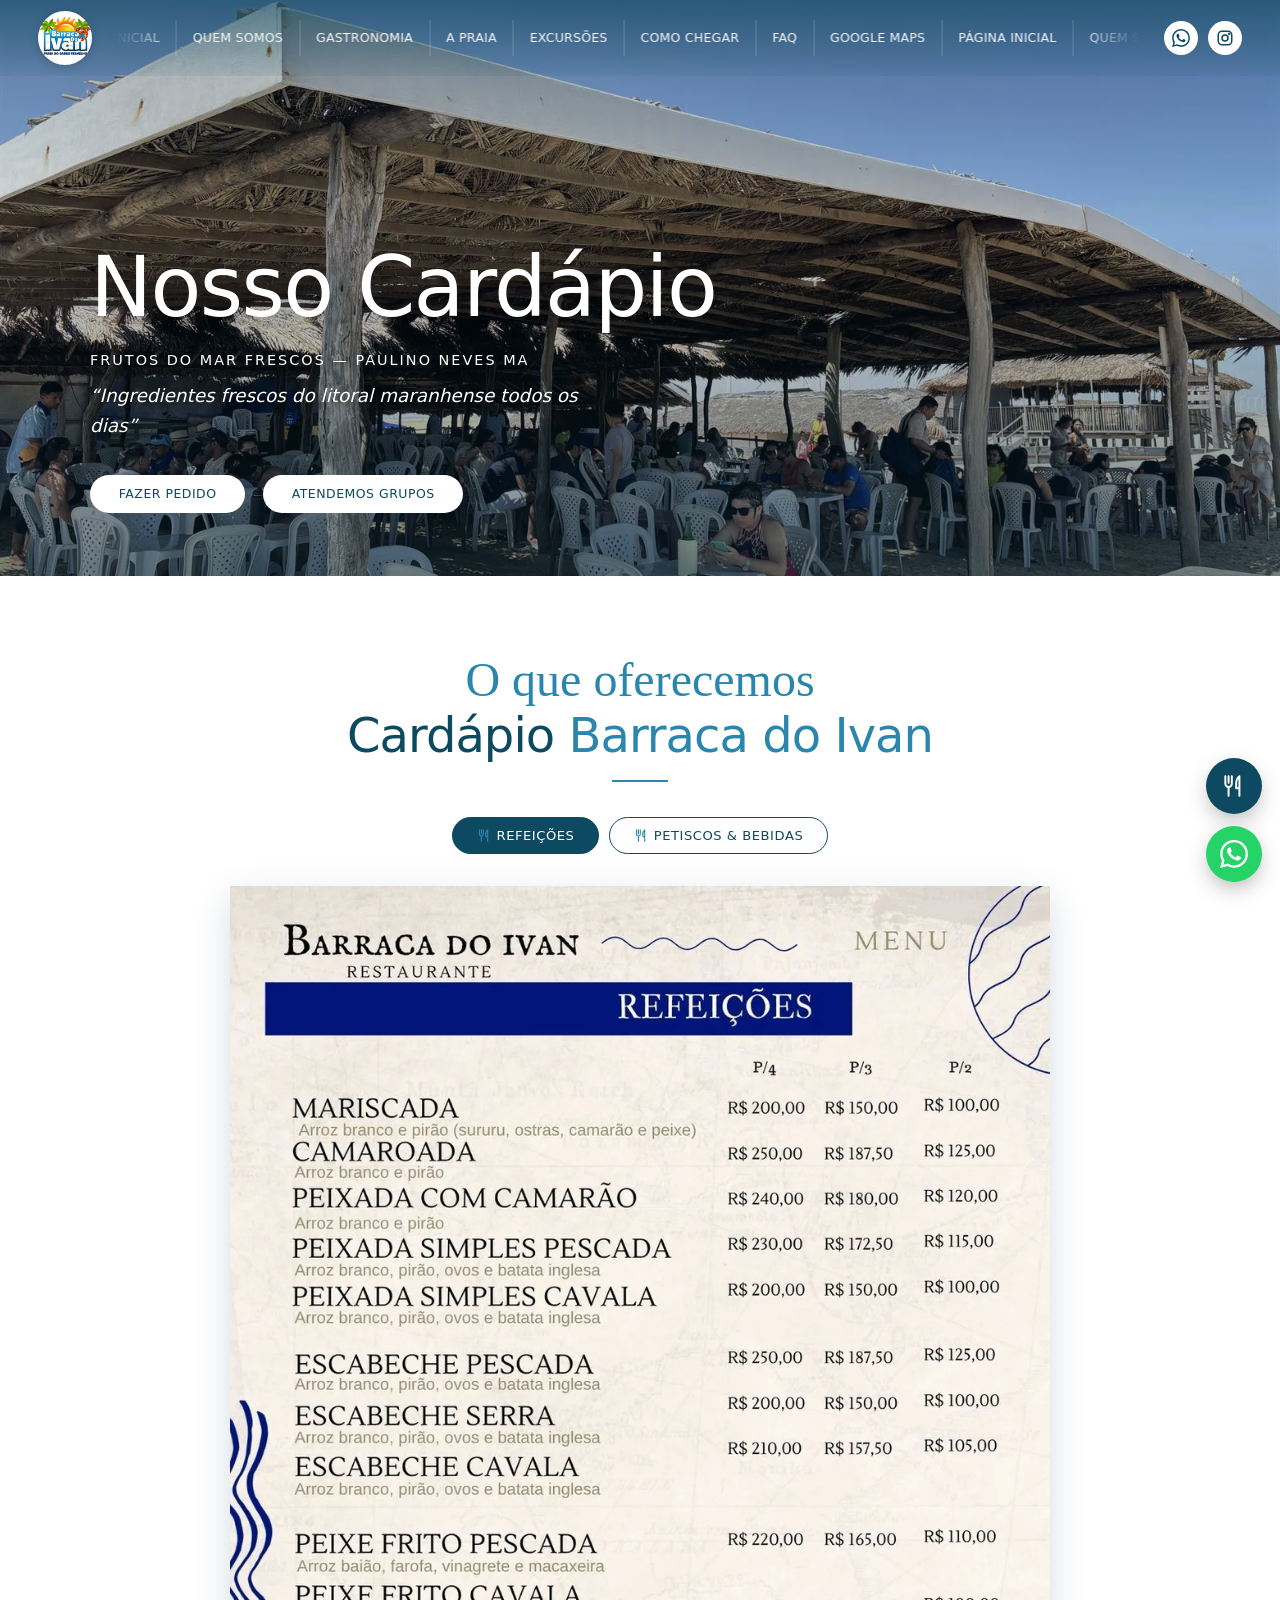
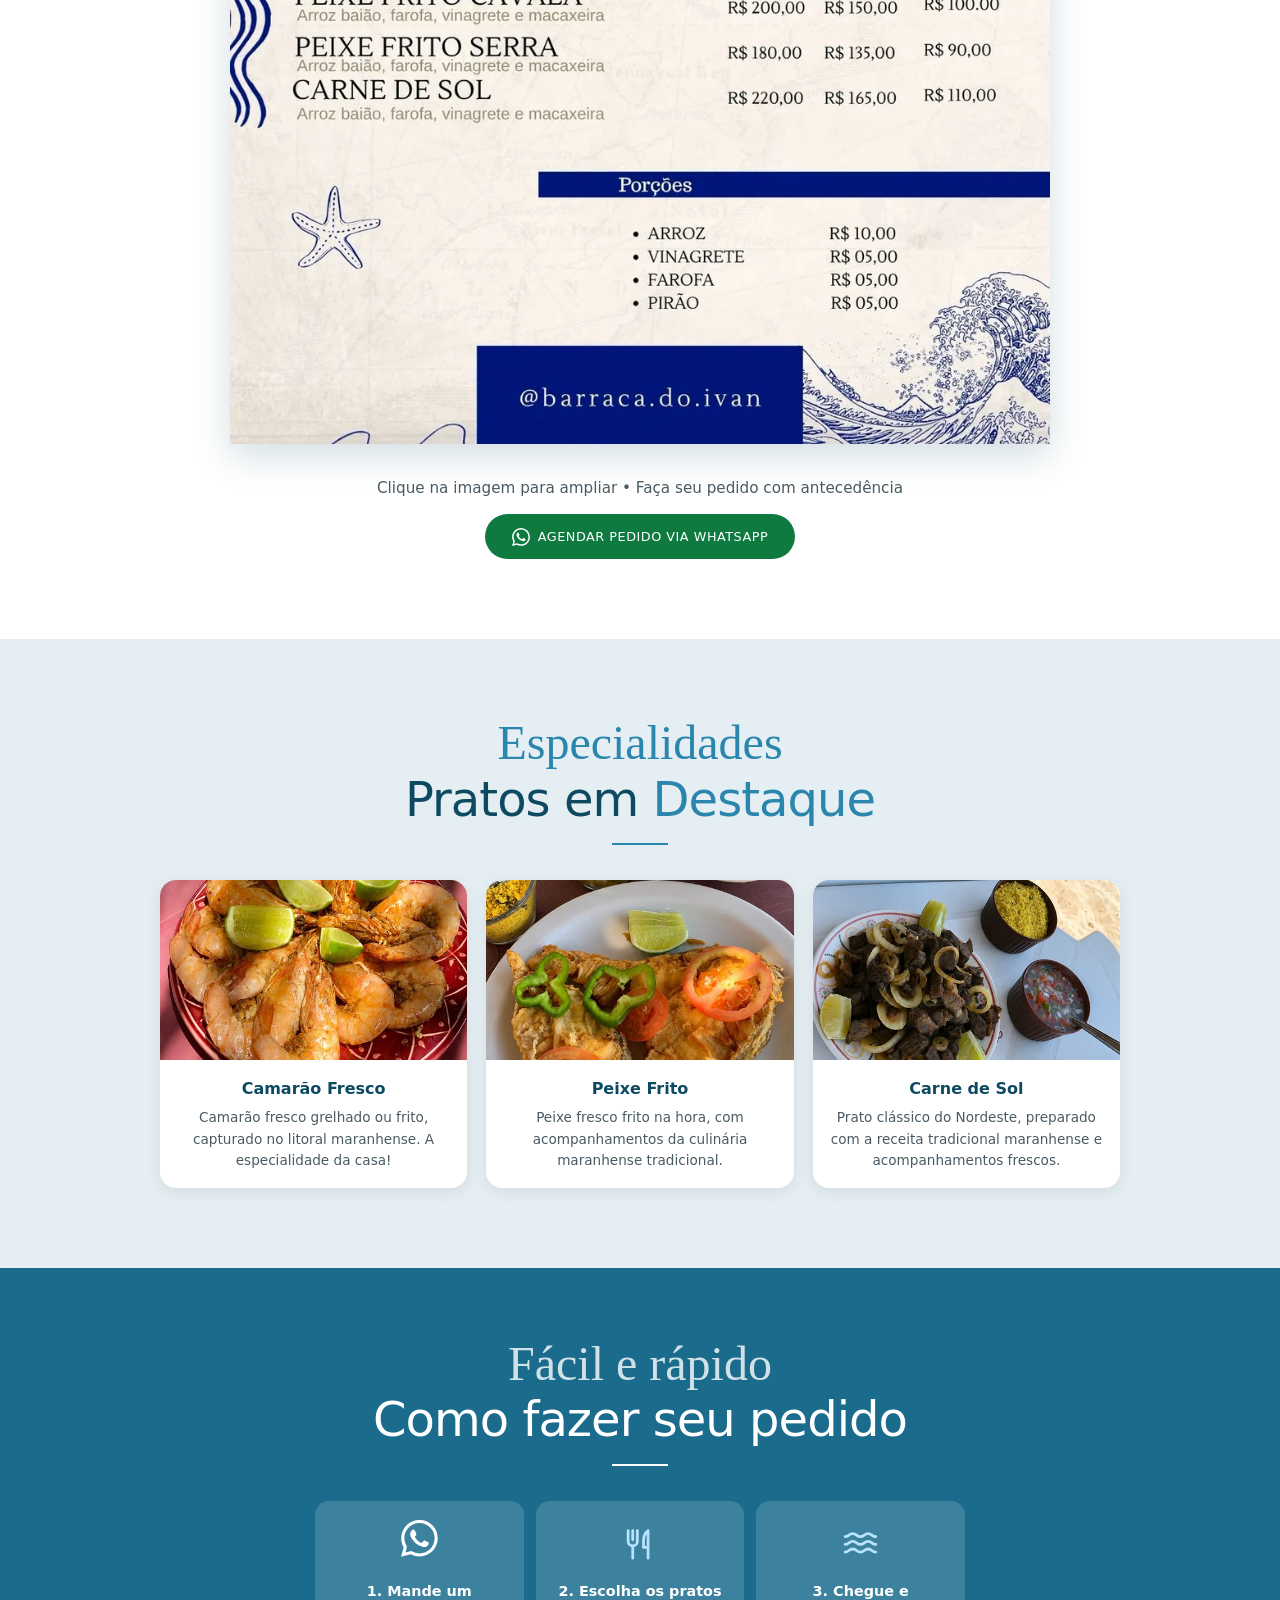
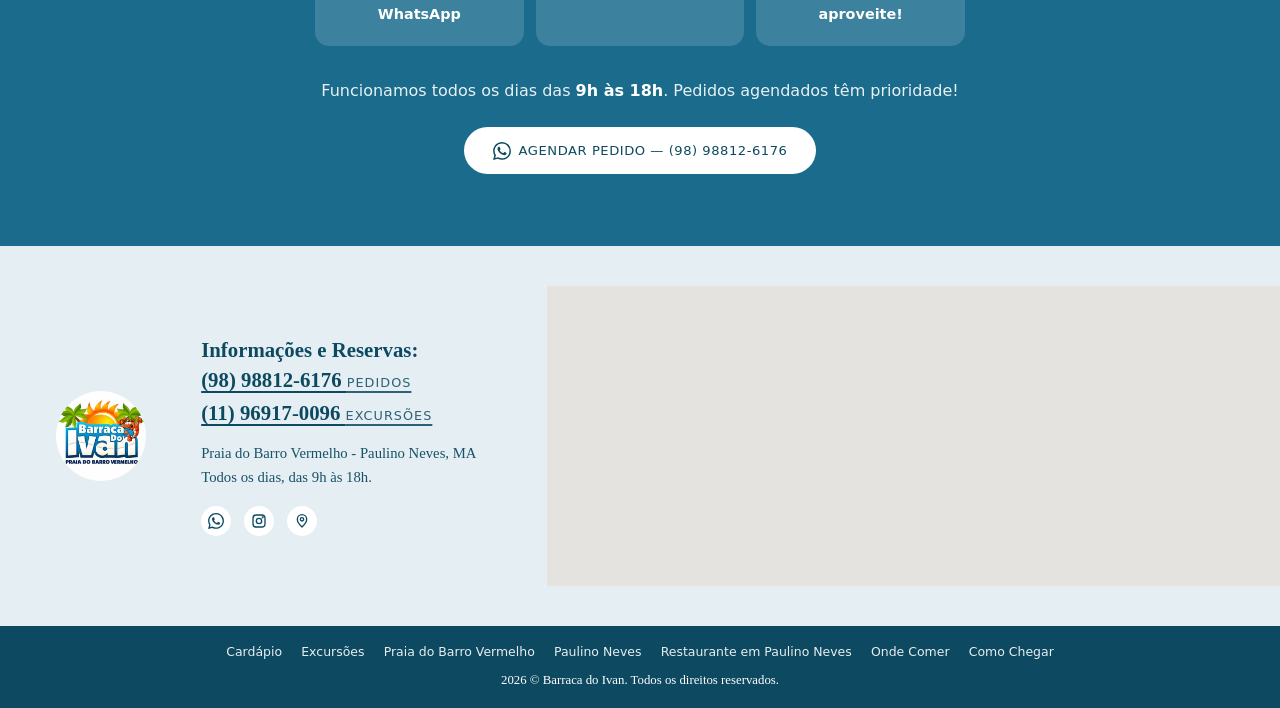
==== commit 0eac8e42: "Corrige setas dos carrosseis, adiciona animacoes e reforca seguranca - Setas andam uma foto por vez," ====
--- a/cardapio.html
+++ b/cardapio.html
@@ -2,6 +2,8 @@
 <html lang="pt-BR">
 <head>
 <meta charset="UTF-8">
+<meta http-equiv="Content-Security-Policy" content="default-src 'self'; script-src 'self'; style-src 'self' 'unsafe-inline' https://fonts.googleapis.com; font-src https://fonts.gstatic.com; img-src 'self' data:; media-src 'self'; frame-src https://www.google.com; connect-src 'self'; object-src 'none'; base-uri 'self'; form-action 'self'; upgrade-insecure-requests">
+<meta name="referrer" content="strict-origin-when-cross-origin">
 <meta name="viewport" content="width=device-width, initial-scale=1.0">
 <title>Cardápio | Barraca do Ivan – Paulino Neves MA</title>
 <meta name="description" content="Cardápio da Barraca do Ivan na Praia do Barro Vermelho, Paulino Neves – MA. Camarão, peixe frito, lagosta, petiscos e bebidas. Peça pelo WhatsApp.">
@@ -69,12 +71,10 @@
 </script>
 <link rel="preconnect" href="https://fonts.googleapis.com">
 <link rel="preconnect" href="https://fonts.gstatic.com" crossorigin>
-<link rel="preconnect" href="https://www.google-analytics.com">
 <link rel="preload" href="Imagens/refeicoes.webp" as="image" type="image/webp">
 <link rel="preload" href="Imagens/petiscos.webp" as="image" type="image/webp">
-<link rel="preload" href="https://fonts.googleapis.com/css2?family=Barlow:ital,wght@0,300;0,400;0,500;0,600;1,300&amp;family=Mr+Dafoe&amp;family=Noto+Serif:wght@600&amp;display=swap" as="style" onload="this.onload=null;this.rel='stylesheet'">
-<noscript><link rel="stylesheet" href="https://fonts.googleapis.com/css2?family=Barlow:ital,wght@0,300;0,400;0,500;0,600;1,300&amp;family=Mr+Dafoe&amp;family=Noto+Serif:wght@600&amp;display=swap"></noscript>
-<link rel="stylesheet" href="estilo.css?v=20261028f">
+<link rel="stylesheet" $1>
+<link rel="stylesheet" href="estilo.css?v=20261102a">
 </head>
 <body class="interna">
 
@@ -94,7 +94,7 @@
 <a class="wpp-float" href="https://wa.me/5598988126176?text=Ol%C3%A1%2C+gostaria+de+agendar+meu+pedido+!" target="_blank" rel="noopener" aria-label="Falar no WhatsApp"><svg class="ico" width="1.1em" height="1.1em"><use href="#i-wpp"/></svg></a>
 
 <!-- LIGHTBOX -->
-<div class="lightbox" id="lightbox" role="dialog" aria-modal="true" aria-label="Imagem ampliada" onclick="closeLightbox()">
+<div class="lightbox" id="lightbox" role="dialog" aria-modal="true" aria-label="Imagem ampliada">
   <button type="button" class="lightbox-close" aria-label="Fechar">&times;</button>
   <img id="lightbox-img" alt="">
 </div>
@@ -150,12 +150,12 @@
     <div class="divider"></div>
 
     <div class="menu-tabs">
-      <button class="tab-btn active" onclick="switchTab('refeicoes', this)"><svg class="emo" width="1.15em" height="1.15em" aria-hidden="true"><use href="#i-prato"/></svg> Refeições</button>
-      <button class="tab-btn" onclick="switchTab('petiscos', this)"><svg class="emo" width="1.15em" height="1.15em" aria-hidden="true"><use href="#i-prato"/></svg> Petiscos & Bebidas</button>
+      <button type="button" class="tab-btn active" data-tab="refeicoes"><svg class="emo" width="1.15em" height="1.15em" aria-hidden="true"><use href="#i-prato"/></svg> Refeições</button>
+      <button type="button" class="tab-btn" data-tab="petiscos"><svg class="emo" width="1.15em" height="1.15em" aria-hidden="true"><use href="#i-prato"/></svg> Petiscos & Bebidas</button>
     </div>
 
     <div class="tab-panel active" id="tab-refeicoes">
-      <button type="button" class="cardapio-img-wrap" aria-label="Ampliar imagem do cardápio" onclick="openLightbox(this.querySelector('img').currentSrc||this.querySelector('img').src)">
+      <button type="button" class="cardapio-img-wrap" aria-label="Ampliar imagem do cardápio" data-ampliar>
         <picture>
           <source srcset="Imagens/refeicoes.webp" type="image/webp">
           <img src="Imagens/refeicoes.jpeg" alt="Cardápio de refeições da Barraca do Ivan – frutos do mar e pratos da culinária maranhense na Praia do Barro Vermelho" loading="eager" width="800" height="600">
@@ -164,7 +164,7 @@
     </div>
 
     <div class="tab-panel" id="tab-petiscos">
-      <button type="button" class="cardapio-img-wrap" aria-label="Ampliar imagem do cardápio" onclick="openLightbox(this.querySelector('img').currentSrc||this.querySelector('img').src)">
+      <button type="button" class="cardapio-img-wrap" aria-label="Ampliar imagem do cardápio" data-ampliar>
         <picture>
           <source srcset="Imagens/petiscos.webp" type="image/webp">
           <img src="Imagens/petiscos.jpeg" alt="Cardápio de petiscos e bebidas geladas da Barraca do Ivan na Praia do Barro Vermelho" loading="eager" width="1000" height="708">
@@ -289,6 +289,6 @@
   </div>
 </footer>
 
-<script src="site.js?v=20261028f"></script>
+<script src="site.js?v=20261102a"></script>
 </body>
 </html>
--- a/estilo.css
+++ b/estilo.css
@@ -162,6 +162,14 @@
   overscroll-behavior-x: contain; -webkit-overflow-scrolling: touch;
   scrollbar-width: none; padding: 0 10px;
 }
+/* position:relative faz o offsetLeft das fotos contar a partir do trilho (usado pelas setas);
+   as margens automáticas centralizam as fotos quando todas cabem na tela */
+.trilho { position: relative; }
+.trilho > :first-child { margin-left: auto; }
+.trilho > :last-child { margin-right: auto; }
+/* enquanto a seta anda, o encaixe fica desligado para não brigar com a rolagem suave */
+.trilho.navegando { scroll-snap-type: none; }
+.carrossel.cabe .seta { display: none; }
 .trilho::-webkit-scrollbar { display: none; }
 .trilho > * { flex: 0 0 auto; width: clamp(220px, 26vw, 330px); height: clamp(280px, 30vw, 340px); scroll-snap-align: center; overflow: hidden; background: #cfdde5; }
 @media (max-width: 560px) {
@@ -170,7 +178,10 @@
   .trilho > * { width: 72vw; height: min(96vw, 460px); }
 }
 .trilho picture { height: 100%; }
-.trilho img { width: 100%; height: 100%; object-fit: cover; cursor: zoom-in; }
+.trilho img { width: 100%; height: 100%; object-fit: cover; cursor: zoom-in; transition: transform 0.6s; }
+@media (hover: hover) and (pointer: fine) { .trilho img:hover { transform: scale(1.05); } }
+/* cartões de guia (paulino-neves.html) sobem no hover; o !important vence o style inline */
+.cartao-guia:hover, .cartao-guia:focus-visible { transform: translateY(-4px); box-shadow: 0 10px 28px rgba(0,0,0,0.13) !important; }
 .seta {
   position: absolute; top: 50%; transform: translateY(-50%); z-index: 2;
   width: 46px; height: 46px; border: 0; background: none; color: #fff; cursor: pointer;
@@ -311,10 +322,35 @@
 .lightbox-close { position: fixed; top: 1rem; right: 1.2rem; font-size: 2.6rem; line-height: 1; color: #fff; background: none; border: 0; cursor: pointer; padding: 0 0.5rem; font-family: inherit; }
 html.sem-rolagem, html.sem-rolagem body { overflow: hidden; }
 
-/* Revelar ao rolar */
-.sr { opacity: 0; transform: translateY(24px); transition: opacity 0.8s ease, transform 0.8s ease; }
-.sr.visible { opacity: 1; transform: none; }
-@media (prefers-reduced-motion: reduce) { .sr { opacity: 1; transform: none; transition: none; } }
+/* Revelar ao rolar: cada item do bloco (título, texto, foto, botão) entra um
+   depois do outro, subindo; no computador as colunas laterais entram pelos
+   lados (o JS marca .vem-esq/.vem-dir). Grupos de fotos (.anima-grupo) entram
+   em sequência. A animação só usa o quadro inicial ("backwards"): ao terminar,
+   cada elemento volta ao próprio estilo e os efeitos de hover seguem valendo. */
+@keyframes surgir-cima { from { opacity: 0; transform: translateY(34px); } }
+@keyframes surgir-esq { from { opacity: 0; transform: translateX(-56px); } }
+@keyframes surgir-dir { from { opacity: 0; transform: translateX(56px); } }
+@keyframes surgir-foto { from { opacity: 0; transform: scale(0.92); } }
+@keyframes aproximar { from { transform: scale(1.12); } }
+@media (prefers-reduced-motion: no-preference) {
+  .sr:not(.visible) > *, .anima-grupo:not(.visible) > * { opacity: 0; }
+  .sr.visible > * {
+    animation: surgir-cima 0.9s cubic-bezier(0.2, 0.7, 0.2, 1) backwards;
+    animation-delay: calc(var(--i, 0) * 0.13s);
+  }
+  .sr.visible > .vem-esq { animation-name: surgir-esq; }
+  .sr.visible > .vem-dir { animation-name: surgir-dir; }
+  .anima-grupo.visible > * {
+    animation: surgir-foto 0.8s cubic-bezier(0.2, 0.7, 0.2, 1) backwards;
+    animation-delay: calc(var(--i, 0) * 0.1s);
+  }
+  /* topo: título, local e botões entram ao abrir; a foto de capa se aproxima devagar */
+  .hero-conteudo > * { animation: surgir-cima 1s cubic-bezier(0.2, 0.7, 0.2, 1) backwards; }
+  .hero-conteudo > :nth-child(2) { animation-delay: 0.18s; }
+  .hero-conteudo > :nth-child(3) { animation-delay: 0.36s; }
+  .hero-conteudo > :nth-child(n+4) { animation-delay: 0.5s; }
+  .hero-capa { animation: aproximar 7s ease-out; }
+}
 
 /* ══════════════════════════════════════════════
    RESPONSIVO
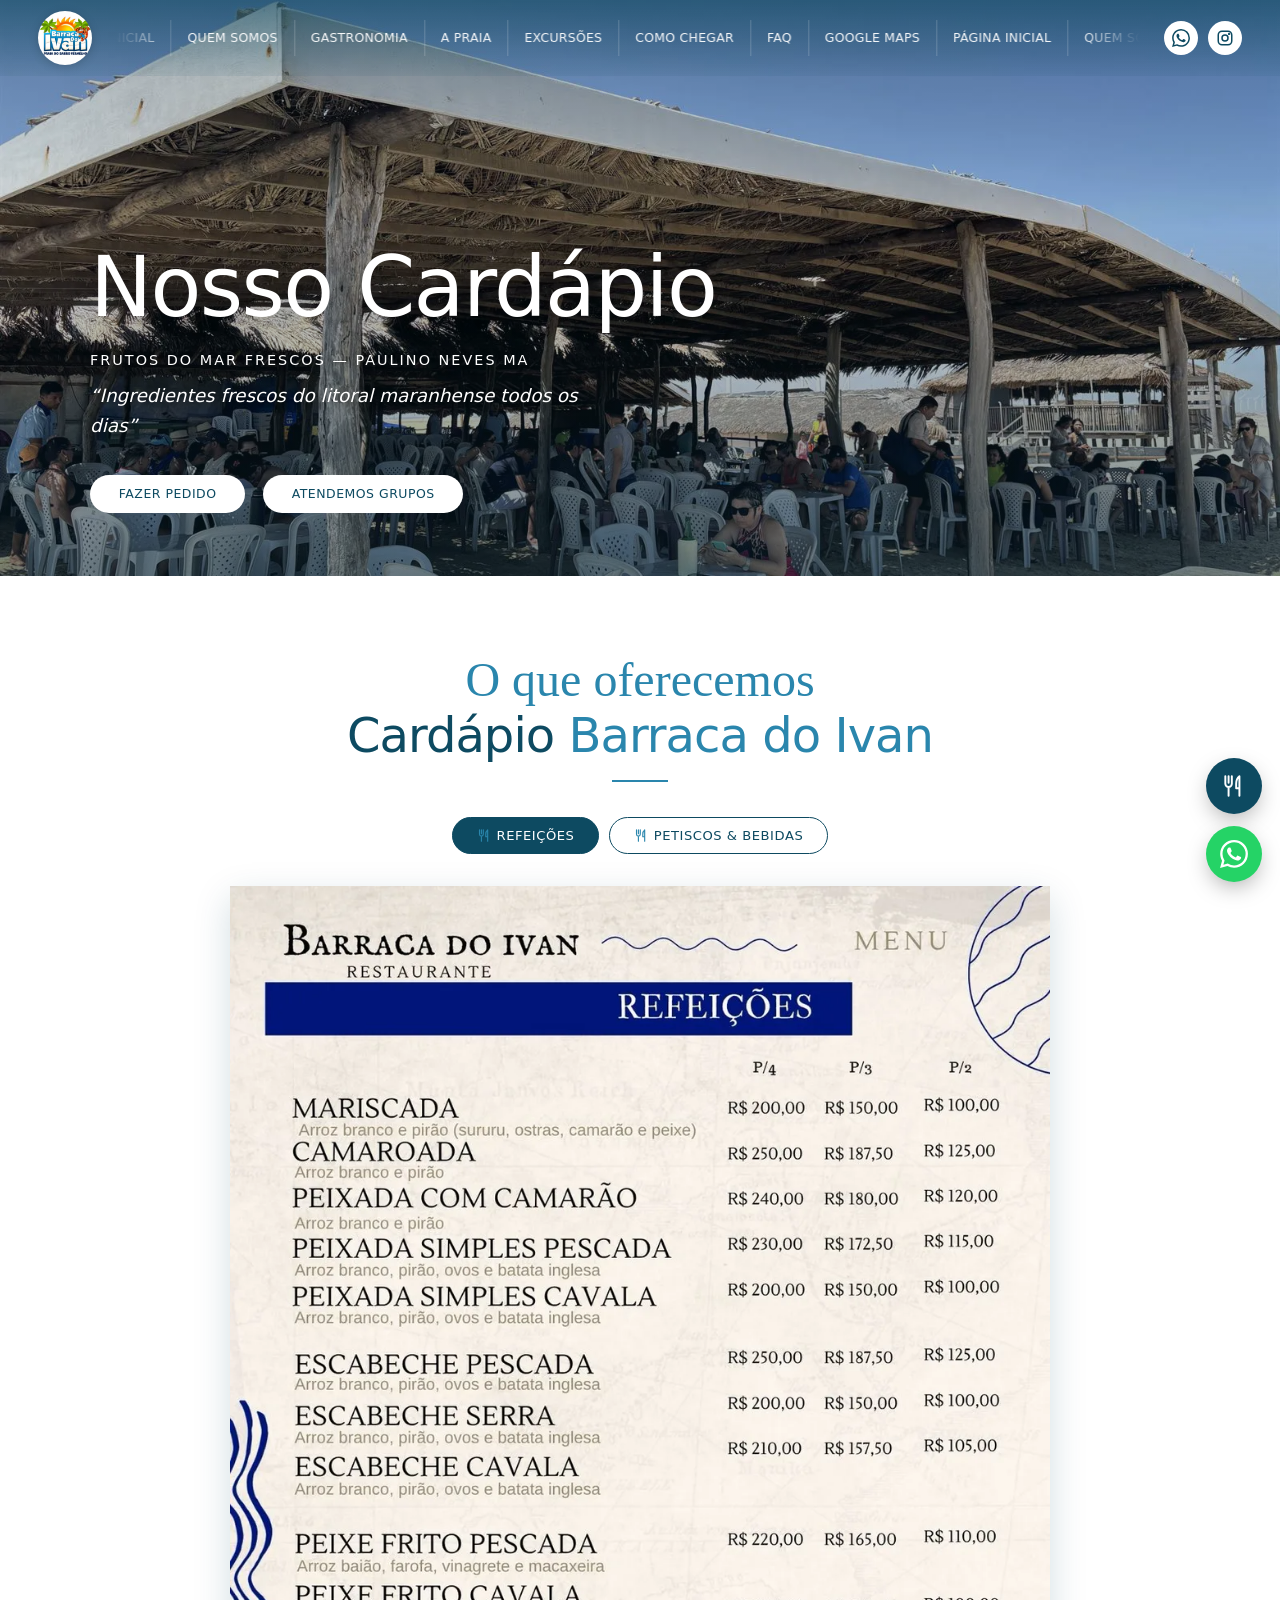
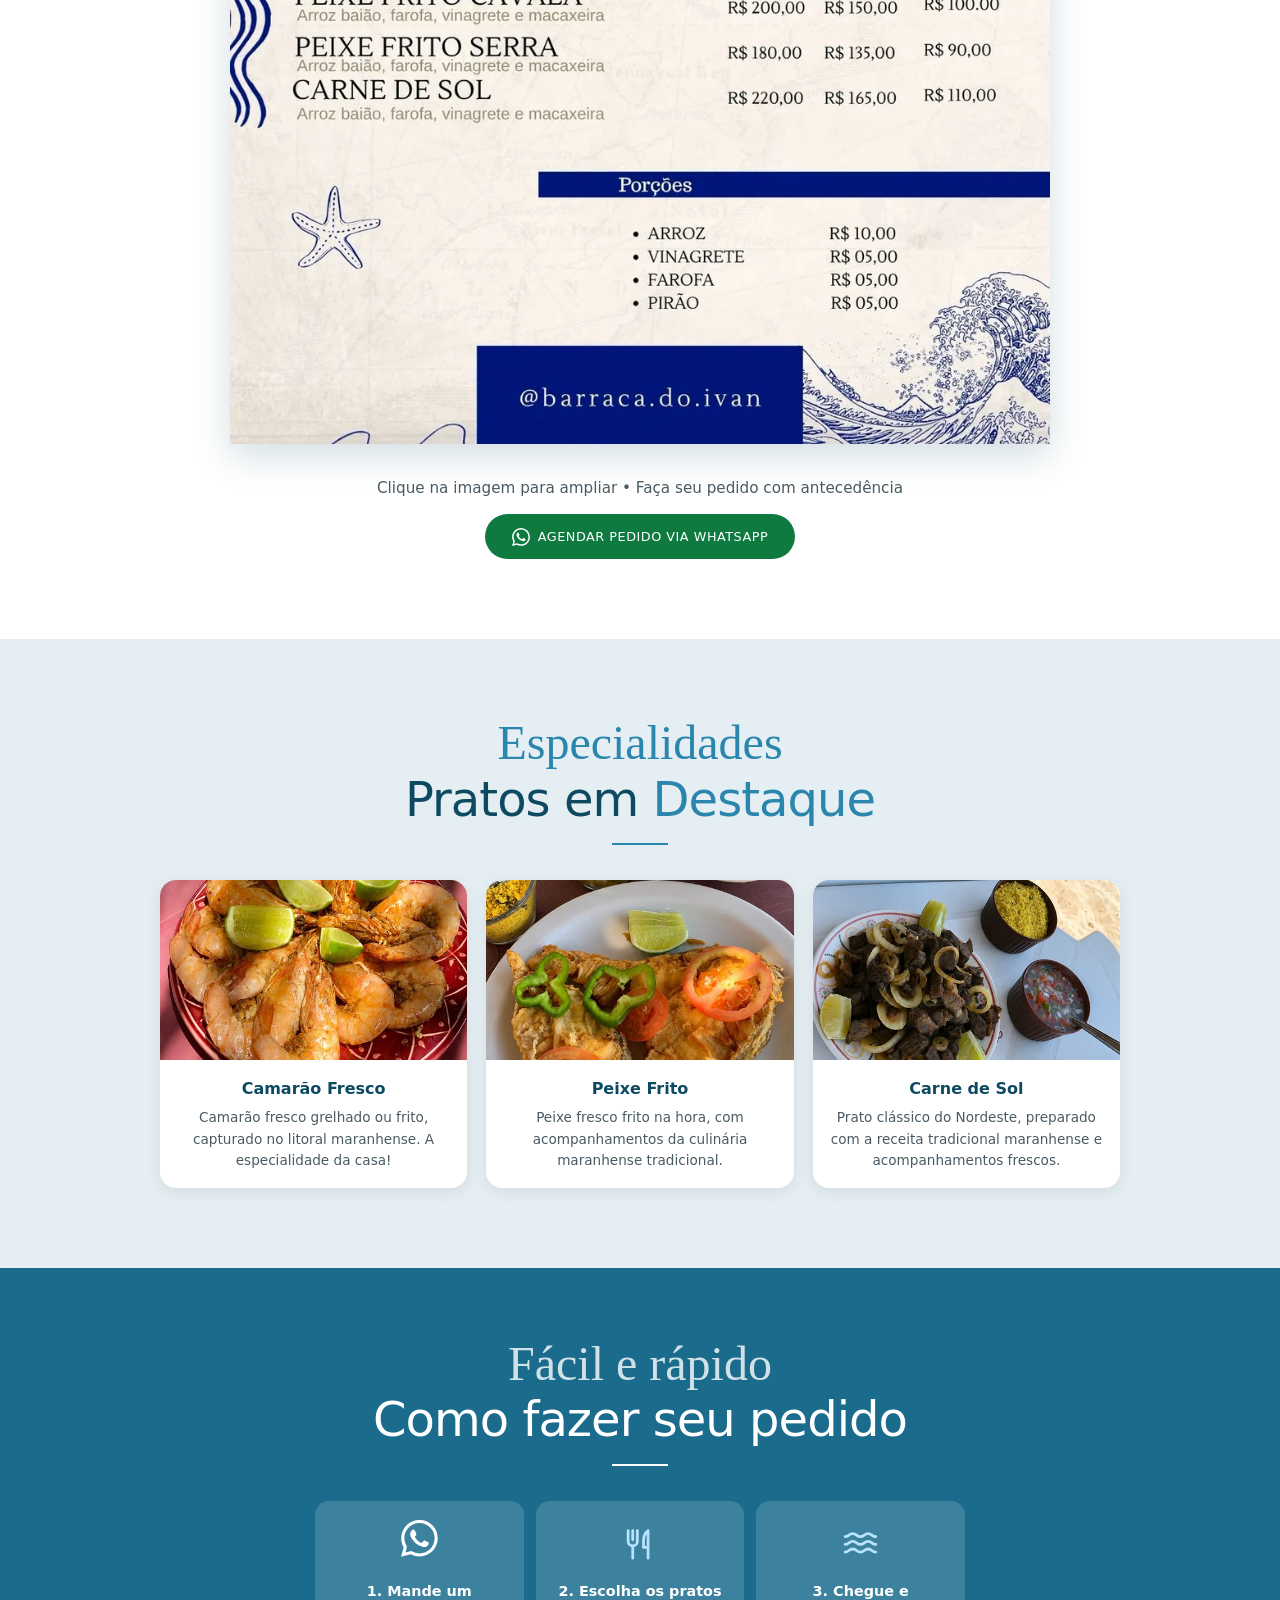
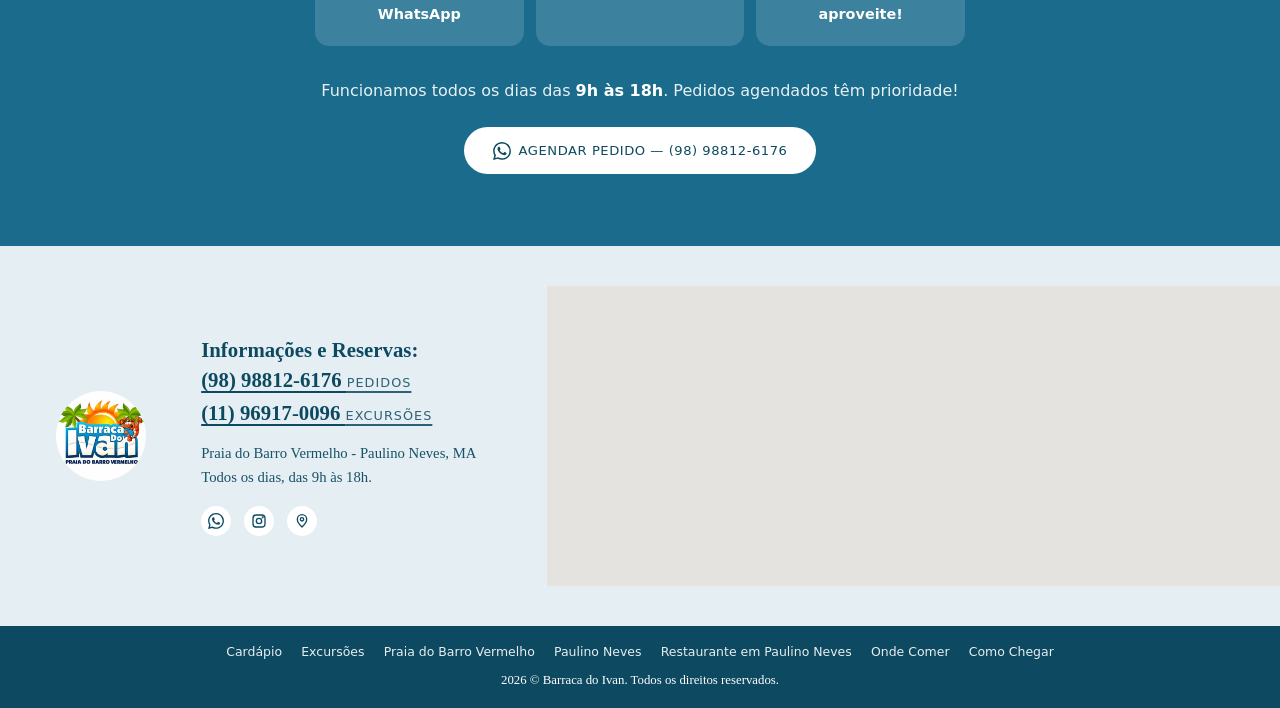
==== commit c21d0833: "Setas dos carrosseis param na ultima foto em vez de voltar ao inicio No celular a volta longa ate a " ====
--- a/cardapio.html
+++ b/cardapio.html
@@ -74,7 +74,7 @@
 <link rel="preload" href="Imagens/refeicoes.webp" as="image" type="image/webp">
 <link rel="preload" href="Imagens/petiscos.webp" as="image" type="image/webp">
 <link rel="stylesheet" $1>
-<link rel="stylesheet" href="estilo.css?v=20261102a">
+<link rel="stylesheet" href="estilo.css?v=20261102b">
 </head>
 <body class="interna">
 
@@ -289,6 +289,6 @@
   </div>
 </footer>
 
-<script src="site.js?v=20261102a"></script>
+<script src="site.js?v=20261102b"></script>
 </body>
 </html>
--- a/estilo.css
+++ b/estilo.css
@@ -188,6 +188,8 @@
   filter: drop-shadow(0 2px 6px rgba(0,0,0,0.45));
 }
 .seta .ico { width: 46px; height: 46px; }
+.seta { transition: opacity 0.25s; }
+.seta:disabled { opacity: 0.3; cursor: default; }
 .seta.esq { left: 6px; }
 .seta.dir { right: 6px; }
 
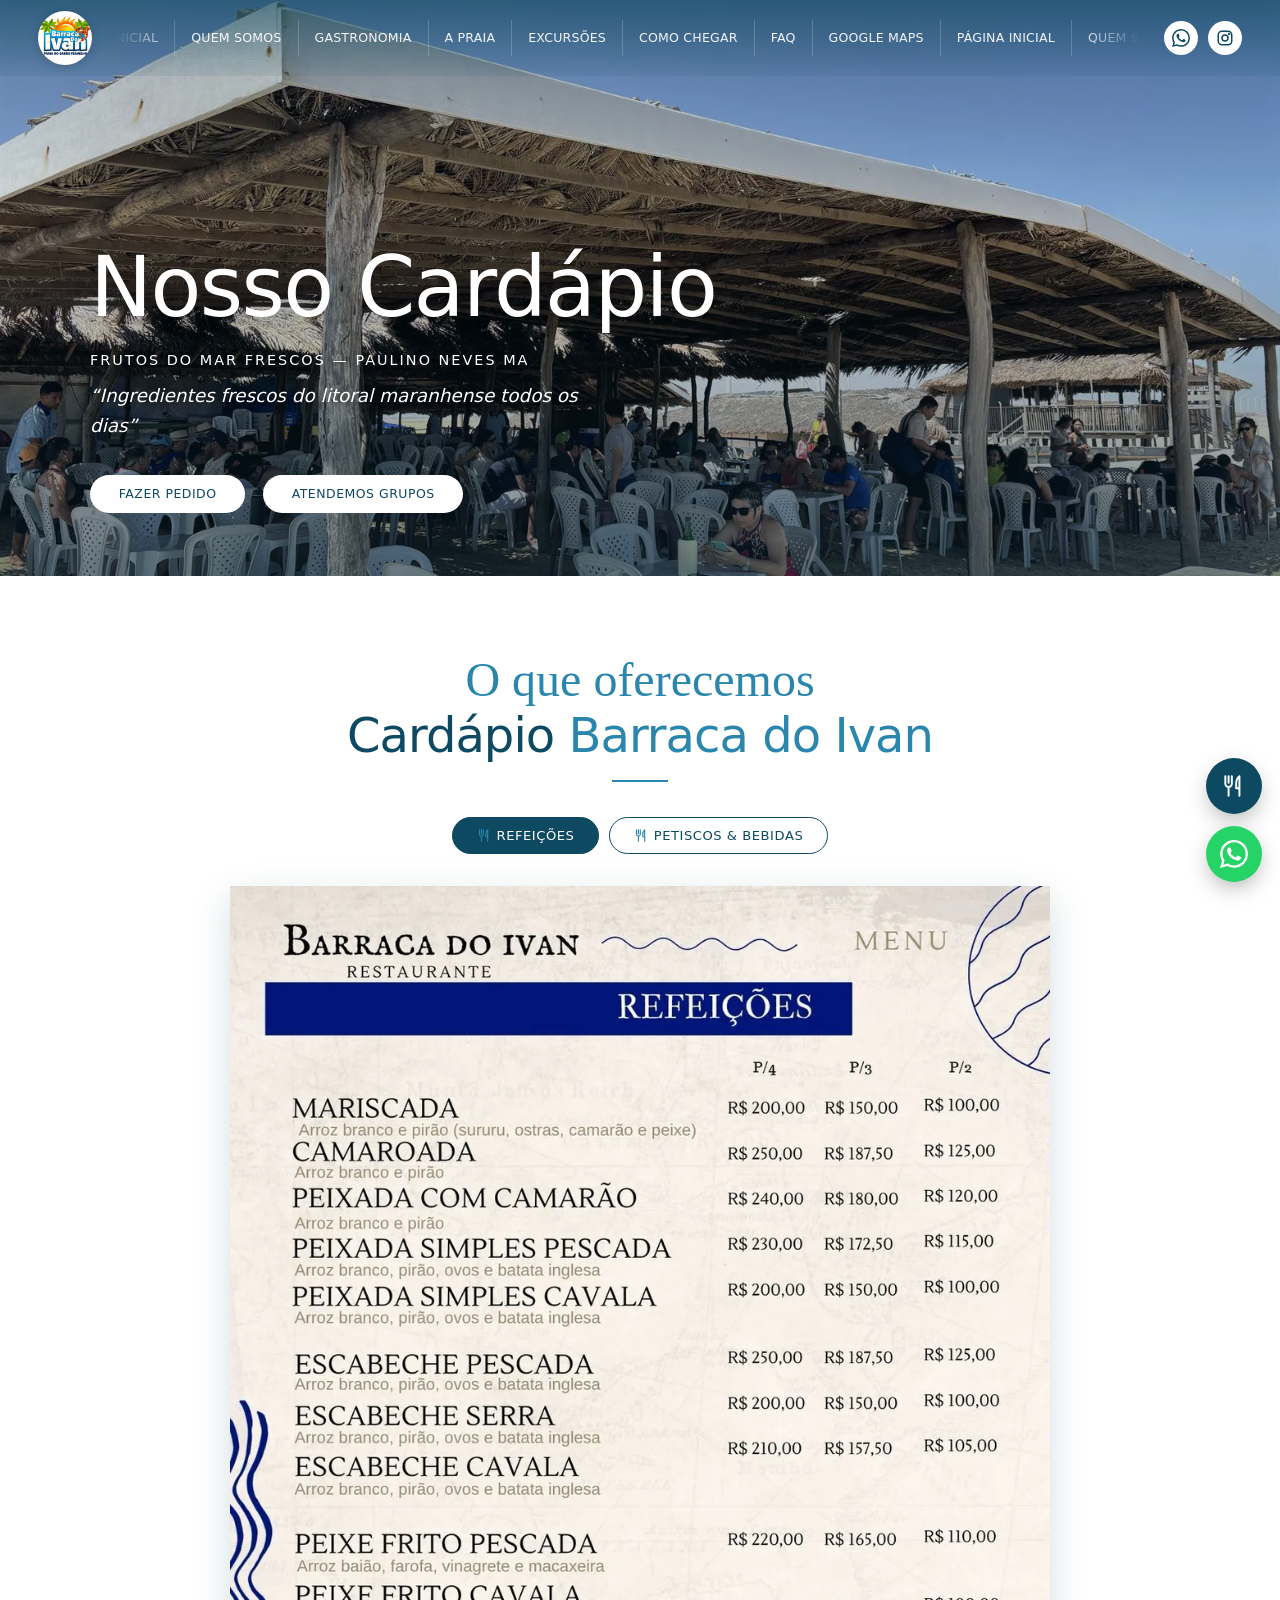
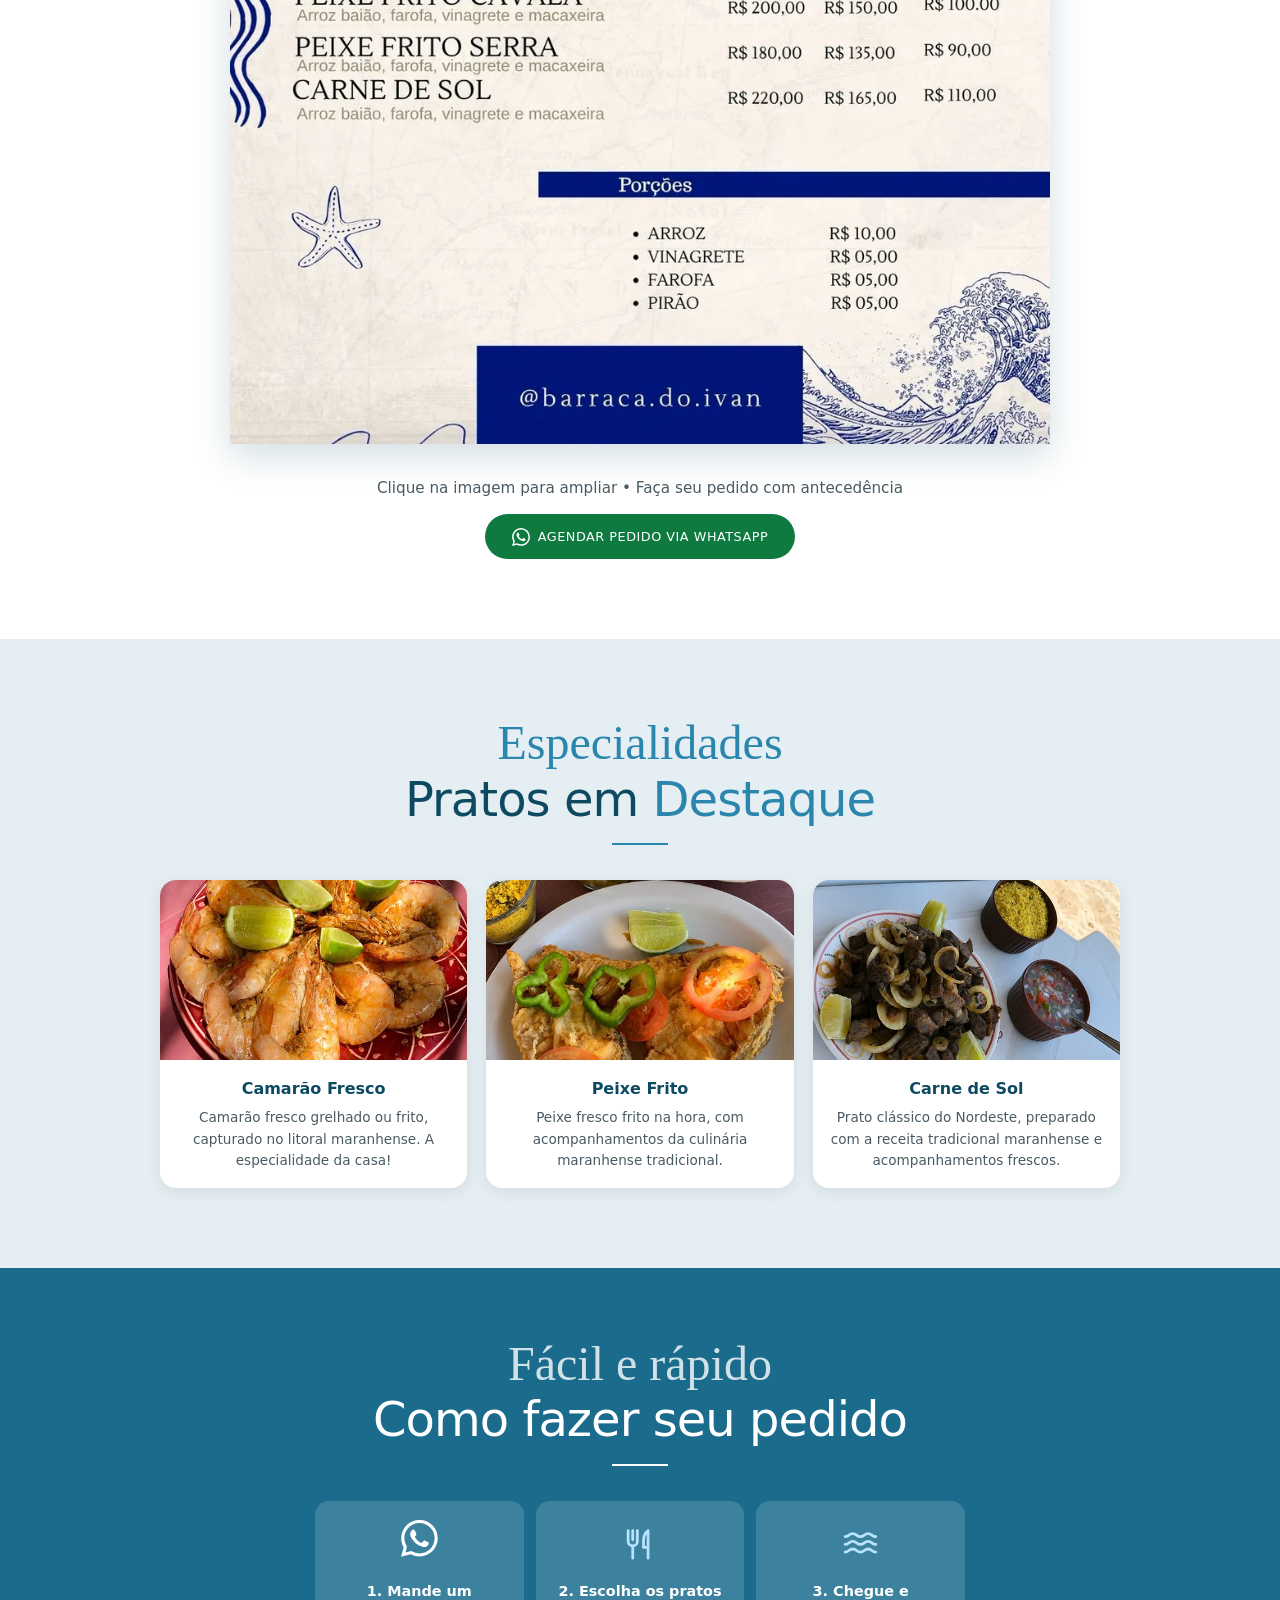
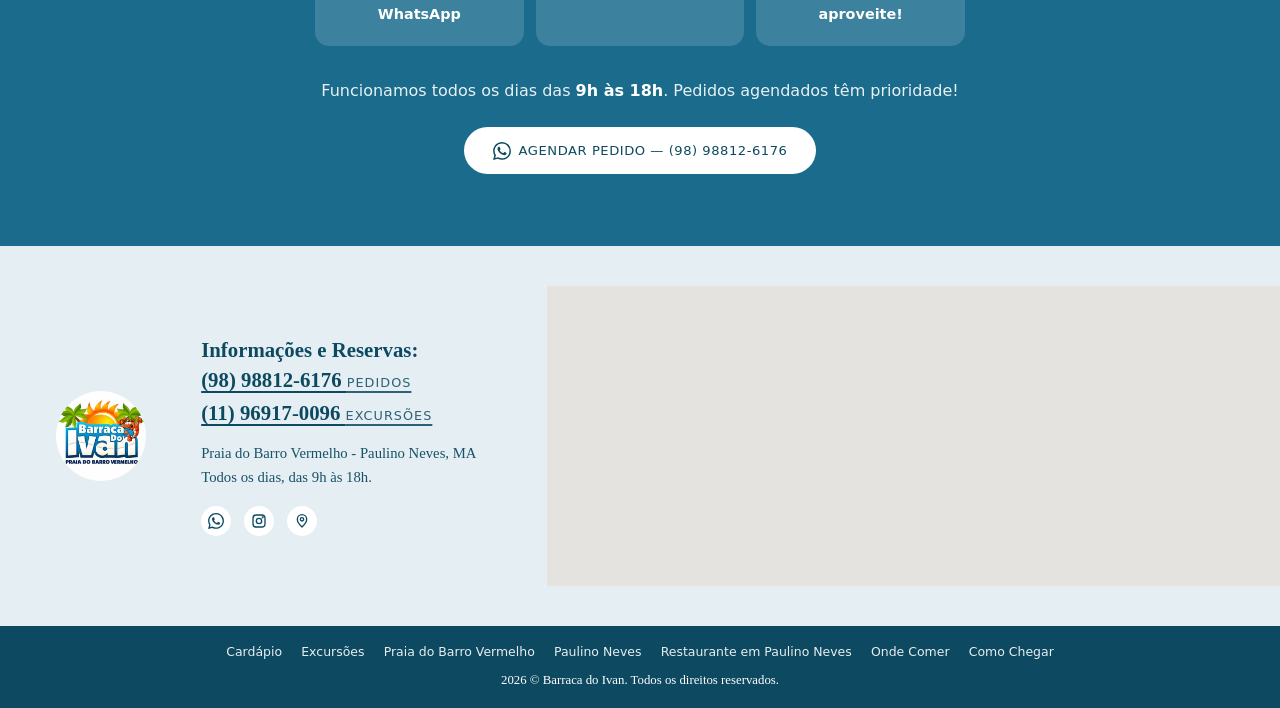
==== commit 30f7b68c: "Carrossel deixa o encaixe do navegador sempre ligado (corrige trava no iPhone) Desligar e religar o " ====
--- a/cardapio.html
+++ b/cardapio.html
@@ -74,7 +74,7 @@
 <link rel="preload" href="Imagens/refeicoes.webp" as="image" type="image/webp">
 <link rel="preload" href="Imagens/petiscos.webp" as="image" type="image/webp">
 <link rel="stylesheet" $1>
-<link rel="stylesheet" href="estilo.css?v=20261102b">
+<link rel="stylesheet" href="estilo.css?v=20261102c">
 </head>
 <body class="interna">
 
@@ -289,6 +289,6 @@
   </div>
 </footer>
 
-<script src="site.js?v=20261102b"></script>
+<script src="site.js?v=20261102c"></script>
 </body>
 </html>
--- a/estilo.css
+++ b/estilo.css
@@ -162,13 +162,10 @@
   overscroll-behavior-x: contain; -webkit-overflow-scrolling: touch;
   scrollbar-width: none; padding: 0 10px;
 }
-/* position:relative faz o offsetLeft das fotos contar a partir do trilho (usado pelas setas);
-   as margens automáticas centralizam as fotos quando todas cabem na tela */
+/* position:relative faz o offsetLeft das fotos contar a partir do trilho (usado pelas setas) */
 .trilho { position: relative; }
-.trilho > :first-child { margin-left: auto; }
-.trilho > :last-child { margin-right: auto; }
-/* enquanto a seta anda, o encaixe fica desligado para não brigar com a rolagem suave */
-.trilho.navegando { scroll-snap-type: none; }
+/* quando todas as fotos cabem na tela: centraliza e esconde as setas */
+.carrossel.cabe .trilho { justify-content: center; }
 .carrossel.cabe .seta { display: none; }
 .trilho::-webkit-scrollbar { display: none; }
 .trilho > * { flex: 0 0 auto; width: clamp(220px, 26vw, 330px); height: clamp(280px, 30vw, 340px); scroll-snap-align: center; overflow: hidden; background: #cfdde5; }
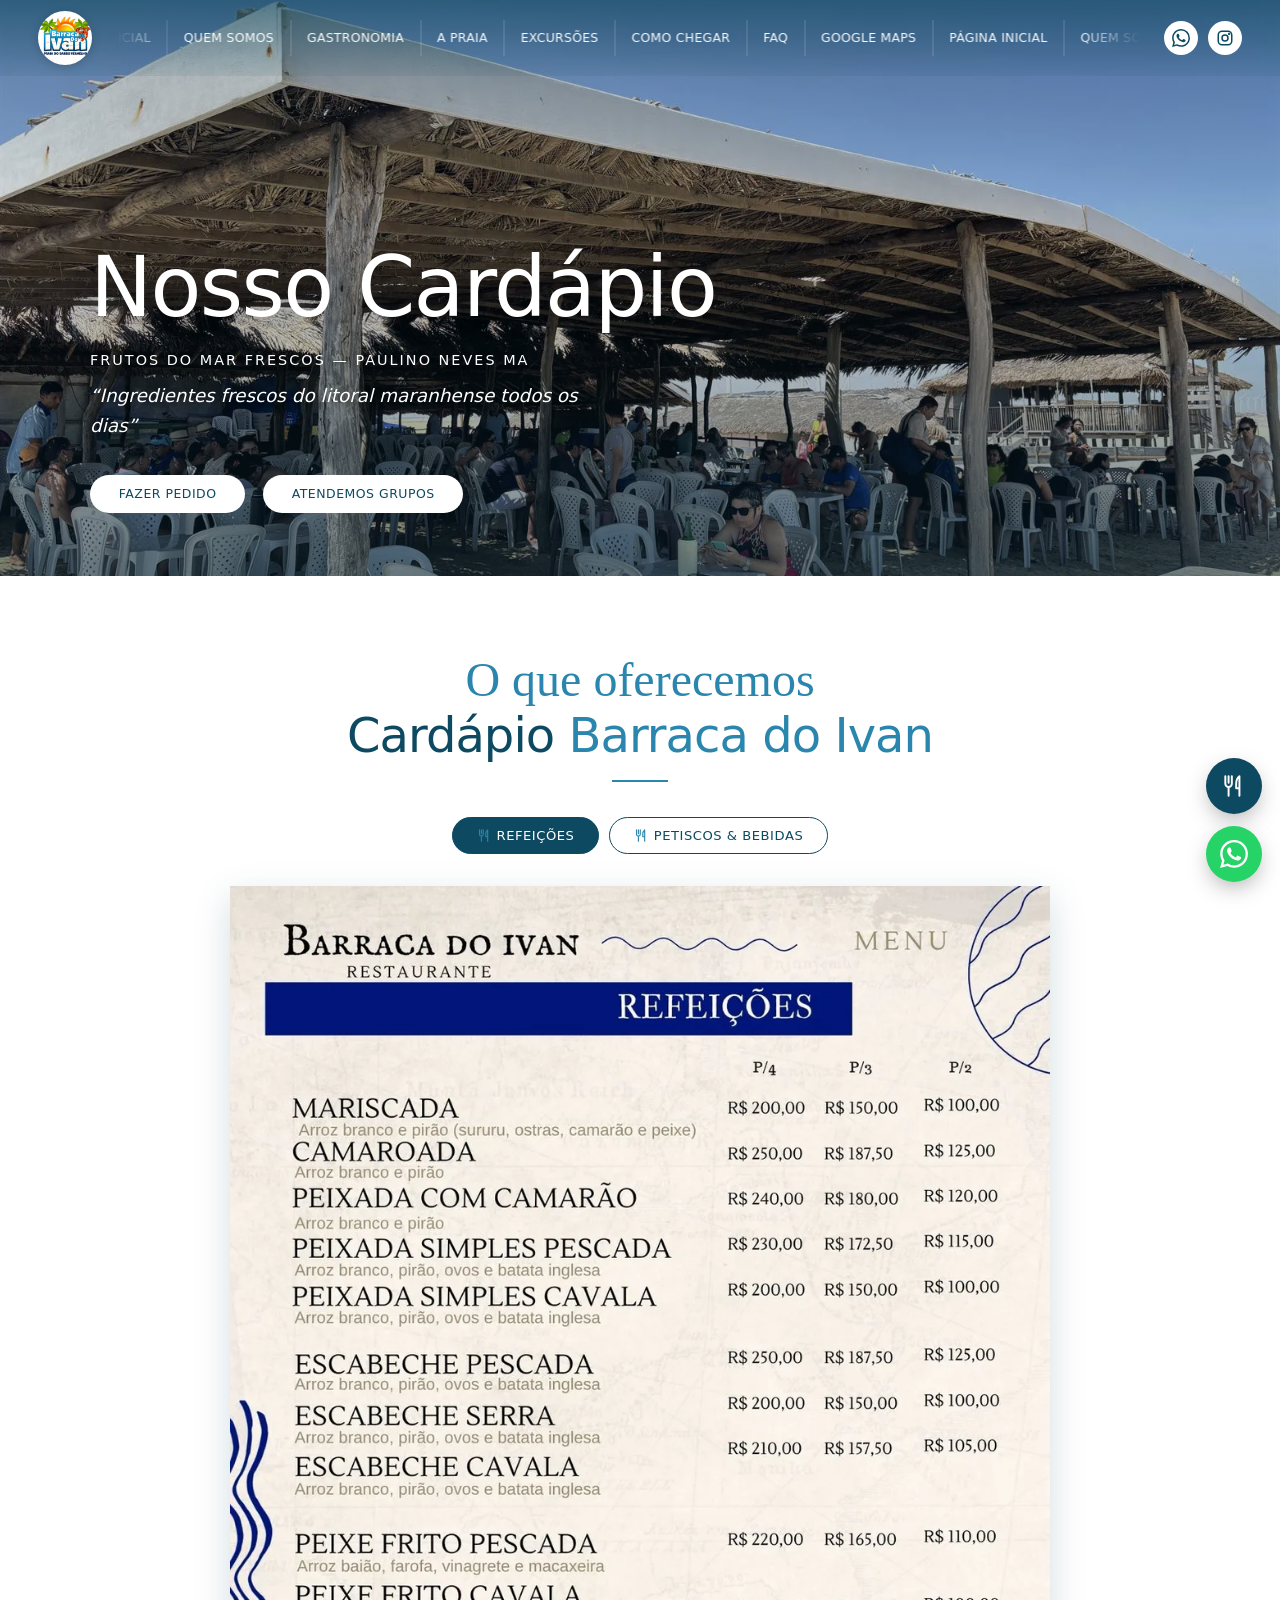
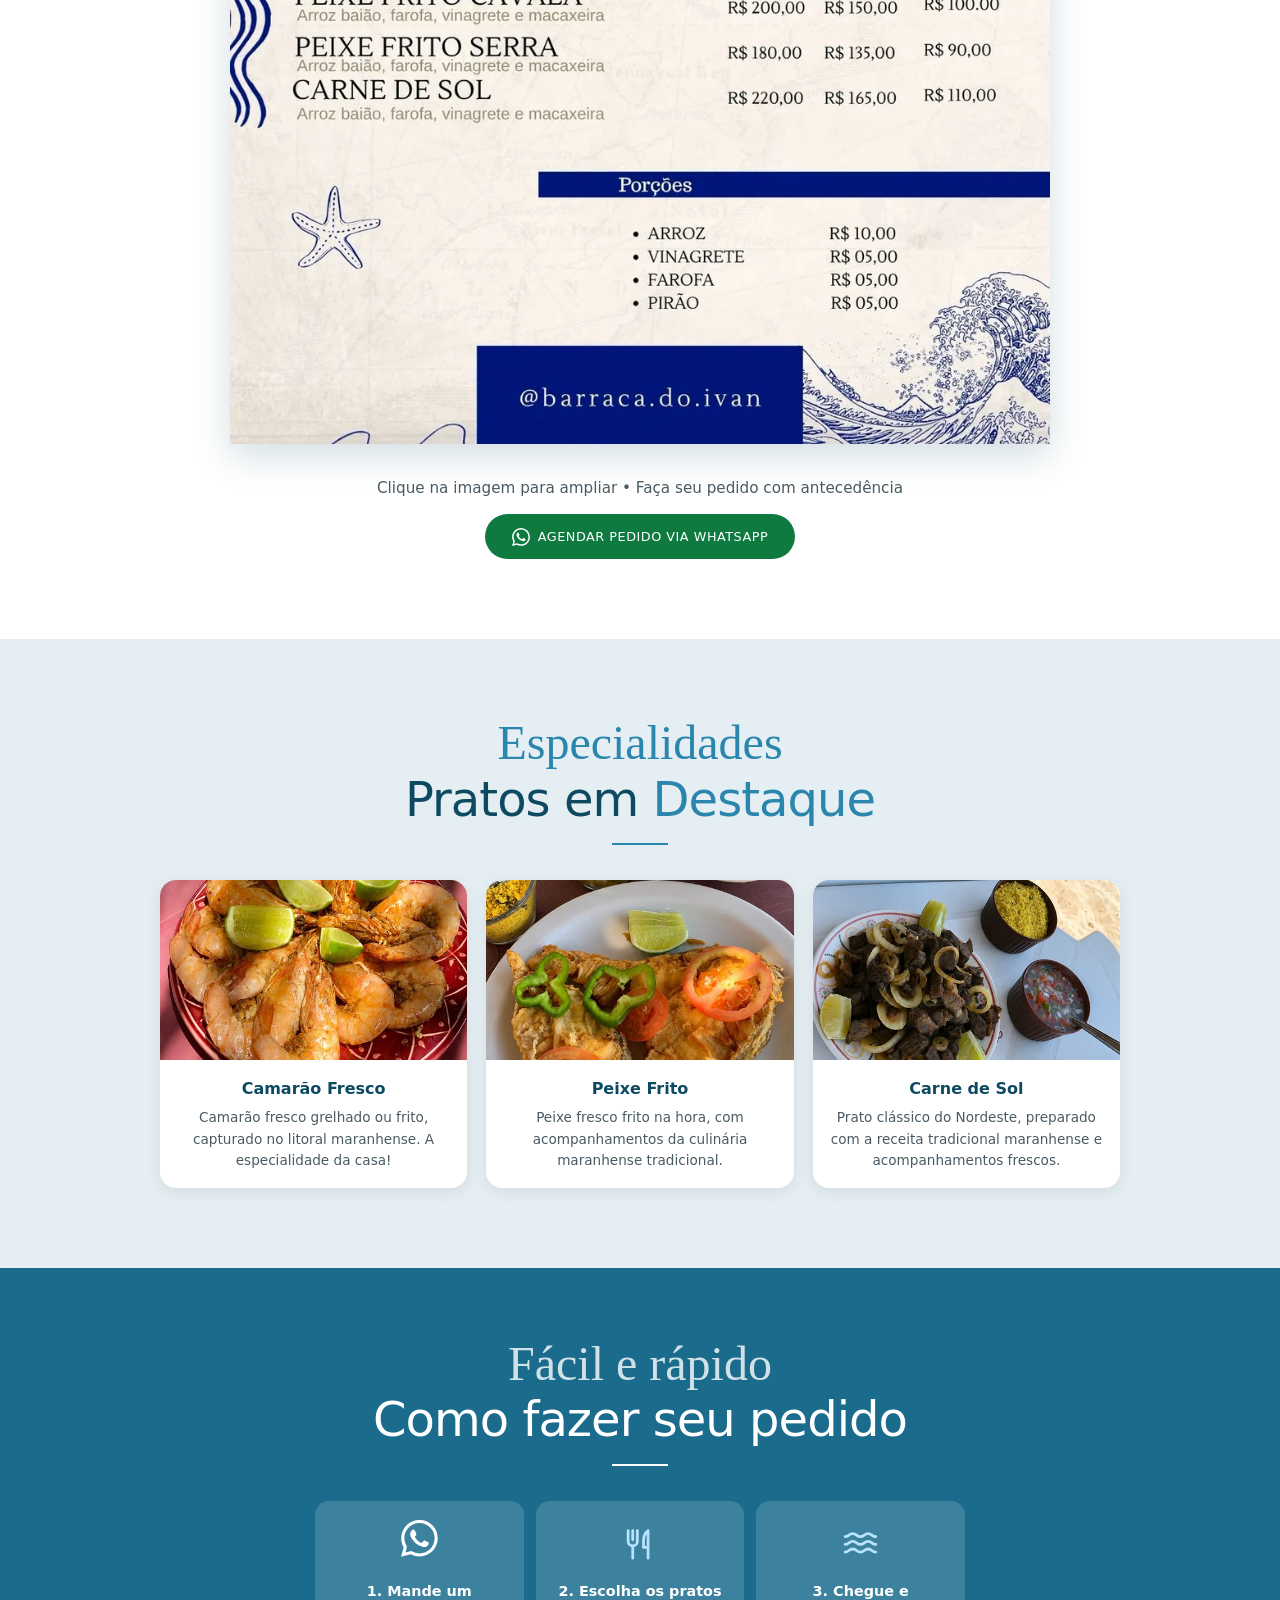
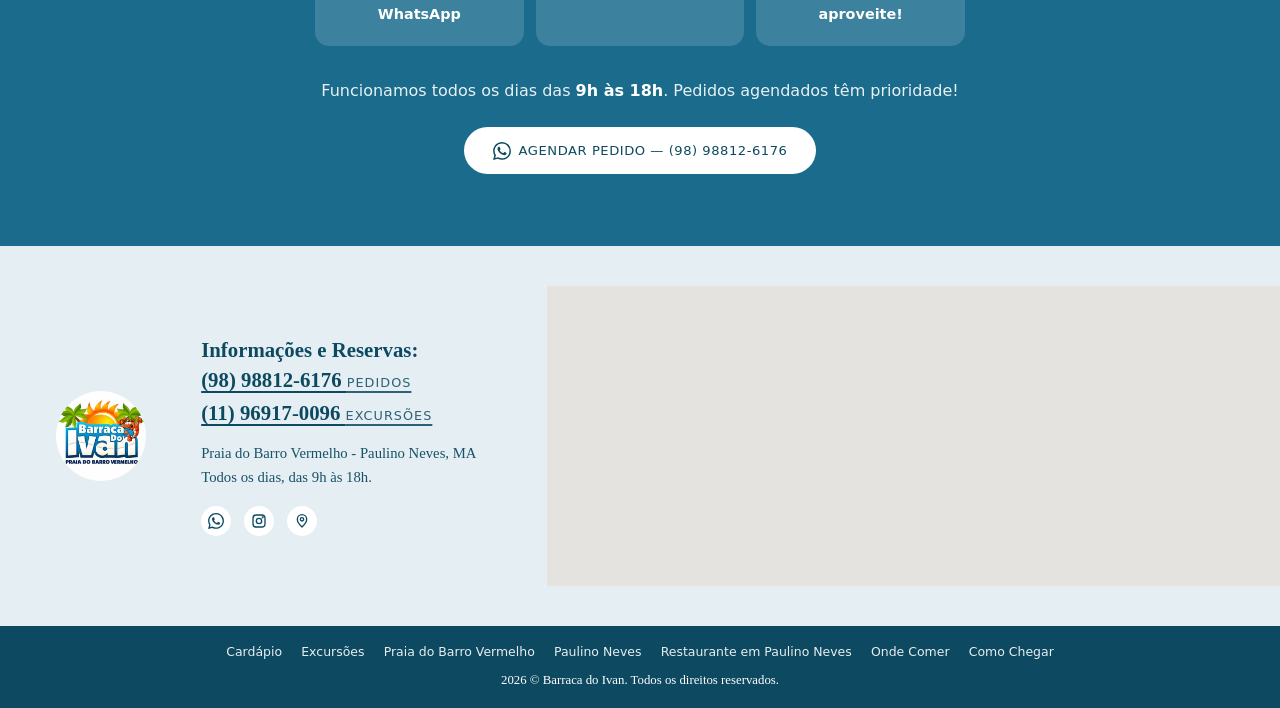
==== commit 403c8e0e: "Restaura o link das fontes do Google em todas as paginas Uma substituicao no commit 0eac8e4 deixou "" ====
--- a/cardapio.html
+++ b/cardapio.html
@@ -73,7 +73,7 @@
 <link rel="preconnect" href="https://fonts.gstatic.com" crossorigin>
 <link rel="preload" href="Imagens/refeicoes.webp" as="image" type="image/webp">
 <link rel="preload" href="Imagens/petiscos.webp" as="image" type="image/webp">
-<link rel="stylesheet" $1>
+<link rel="stylesheet" href="https://fonts.googleapis.com/css2?family=Barlow:ital,wght@0,300;0,400;0,500;0,600;1,300&amp;family=Mr+Dafoe&amp;family=Noto+Serif:wght@600&amp;display=swap">
 <link rel="stylesheet" href="estilo.css?v=20261102c">
 </head>
 <body class="interna">
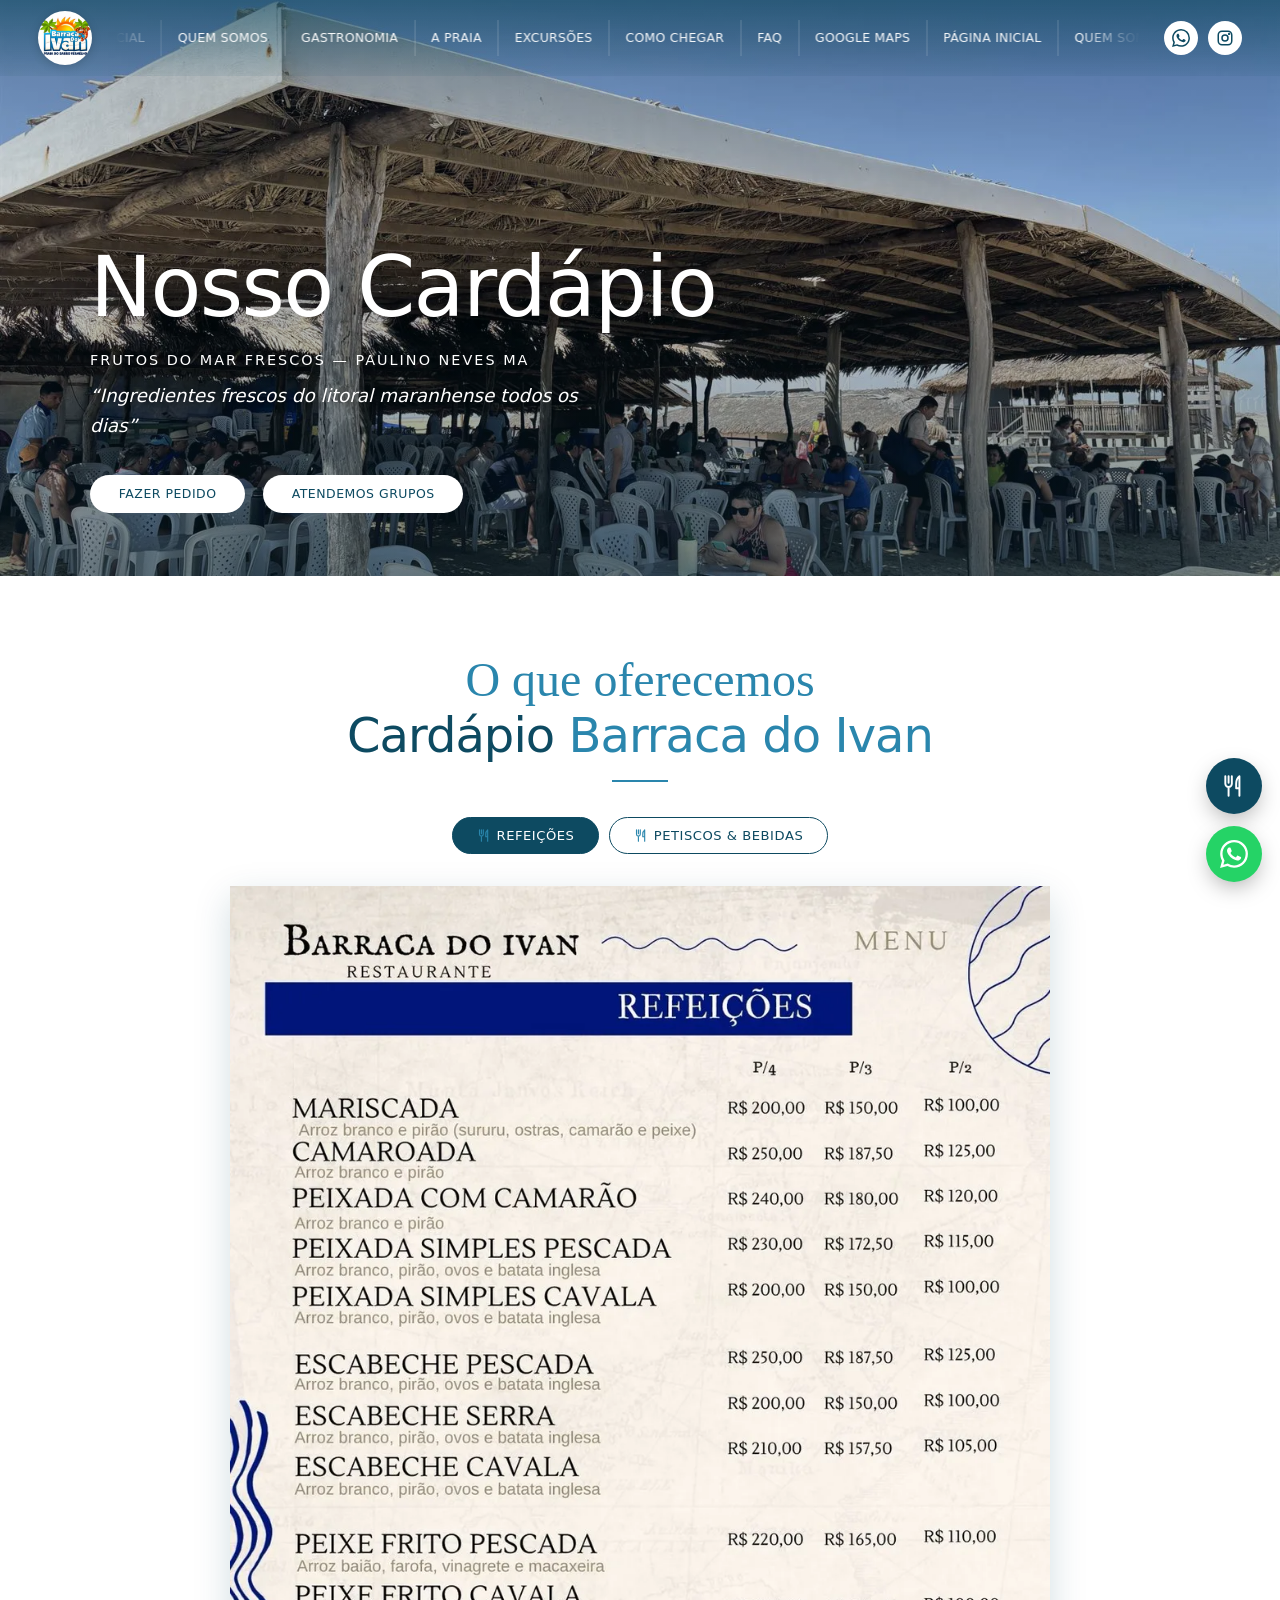
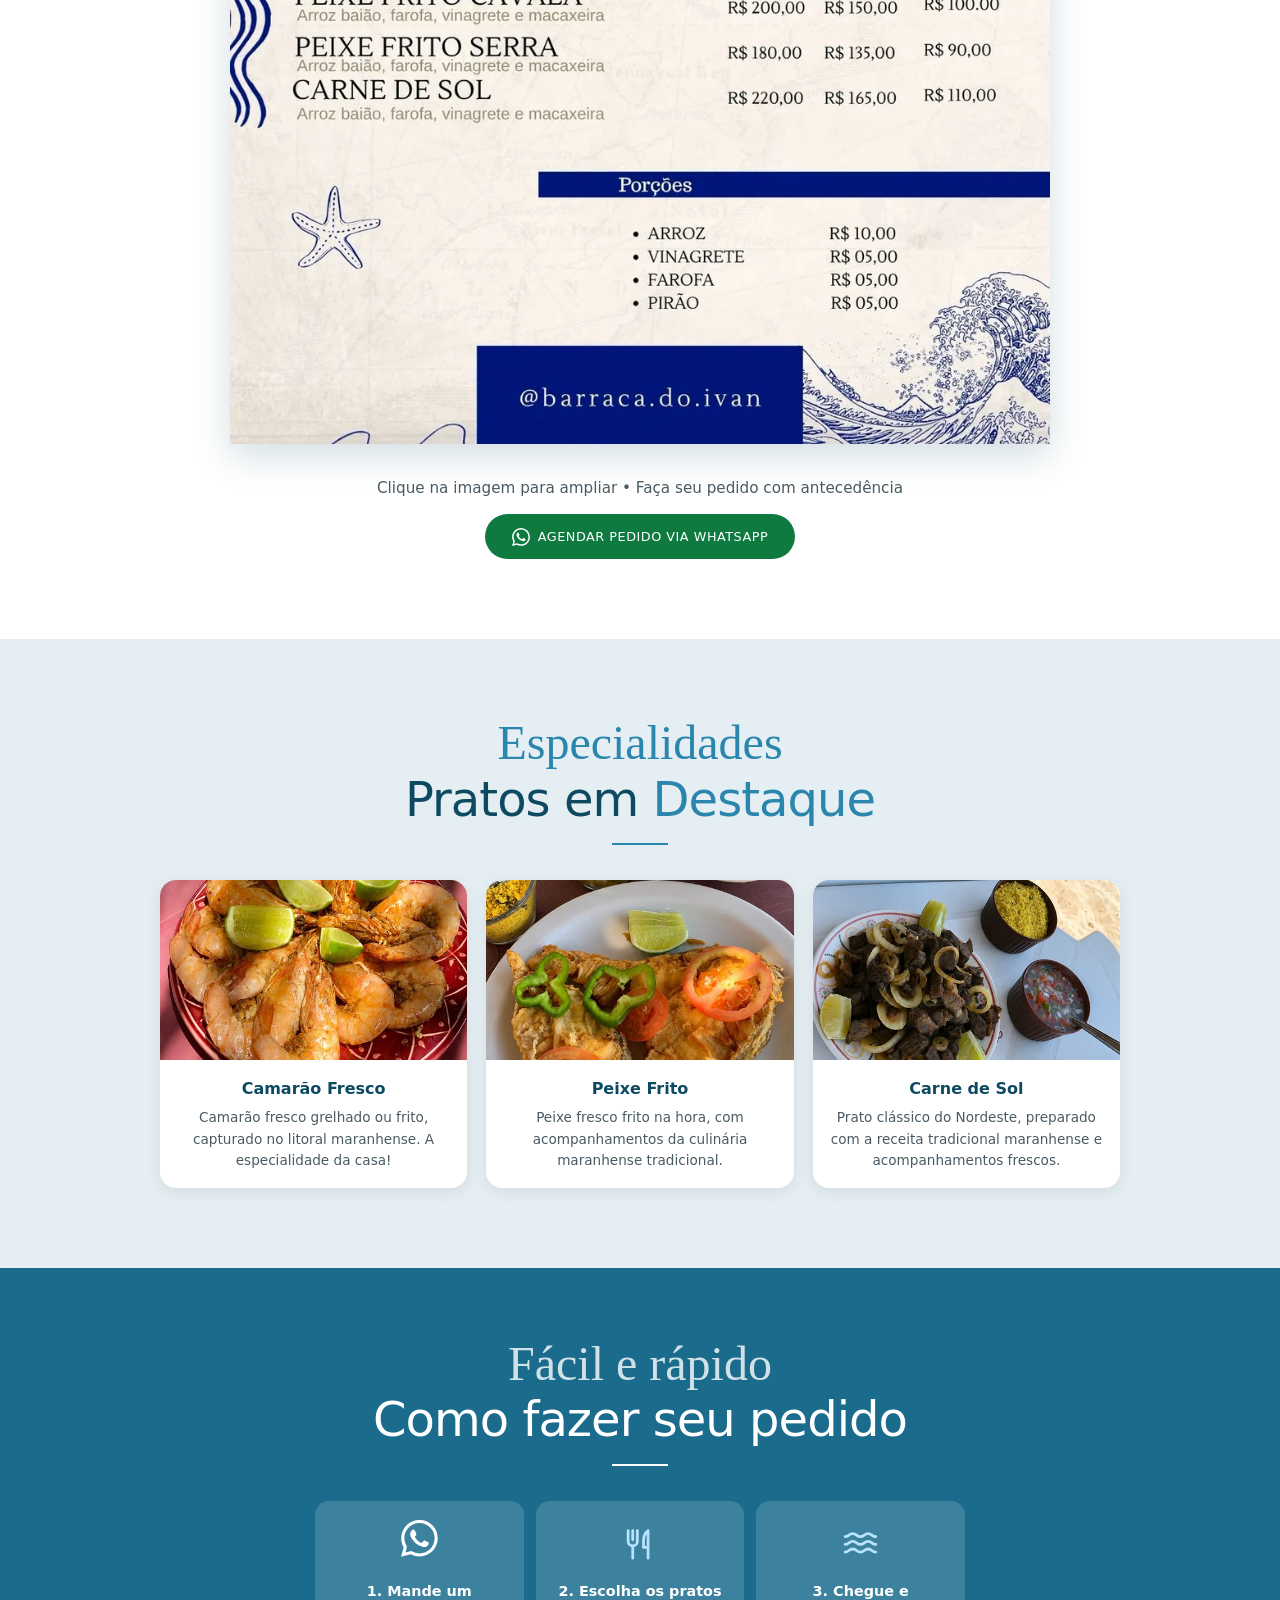
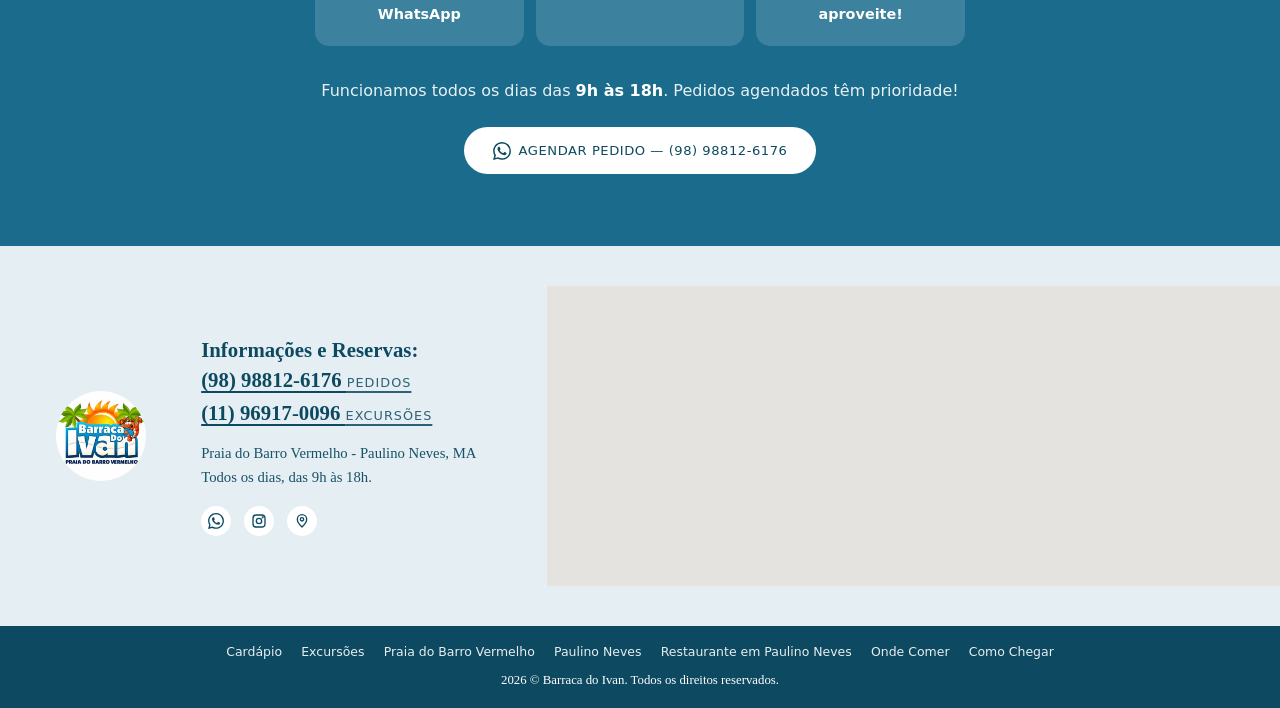
==== commit b619b6e5: "Remove codigo morto: .btn-insta, variaveis --cinza/--areia-escura e icones sem uso As paginas intern" ====
--- a/cardapio.html
+++ b/cardapio.html
@@ -74,7 +74,7 @@
 <link rel="preload" href="Imagens/refeicoes.webp" as="image" type="image/webp">
 <link rel="preload" href="Imagens/petiscos.webp" as="image" type="image/webp">
 <link rel="stylesheet" href="https://fonts.googleapis.com/css2?family=Barlow:ital,wght@0,300;0,400;0,500;0,600;1,300&amp;family=Mr+Dafoe&amp;family=Noto+Serif:wght@600&amp;display=swap">
-<link rel="stylesheet" href="estilo.css?v=20261102c">
+<link rel="stylesheet" href="estilo.css?v=20261103a">
 </head>
 <body class="interna">
 
@@ -83,9 +83,6 @@
   <symbol id="i-wpp" viewBox="0 0 24 24"><path fill="currentColor" d="M17.472 14.382c-.297-.149-1.758-.867-2.03-.967-.273-.099-.471-.148-.67.15-.197.297-.767.966-.94 1.164-.173.199-.347.223-.644.075-.297-.15-1.255-.463-2.39-1.475-.883-.788-1.48-1.761-1.653-2.059-.173-.297-.018-.458.13-.606.134-.133.298-.347.446-.52.149-.174.198-.298.298-.497.099-.198.05-.371-.025-.52-.075-.149-.669-1.612-.916-2.207-.242-.579-.487-.5-.669-.51-.173-.008-.371-.01-.57-.01-.198 0-.52.074-.792.372-.272.297-1.04 1.016-1.04 2.479 0 1.462 1.065 2.875 1.213 3.074.149.198 2.096 3.2 5.077 4.487.709.306 1.262.489 1.694.625.712.227 1.36.195 1.871.118.571-.085 1.758-.719 2.006-1.413.248-.694.248-1.289.173-1.413-.074-.124-.272-.198-.57-.347m-5.421 7.403h-.004a9.870 9.870 0 01-5.031-1.378l-.361-.214-3.741.982.998-3.648-.235-.374a9.86 9.86 0 01-1.51-5.26c.001-5.45 4.436-9.884 9.888-9.884 2.64 0 5.122 1.030 6.988 2.898a9.825 9.825 0 012.893 6.994c-.003 5.450-4.437 9.884-9.885 9.884m8.413-18.297A11.815 11.815 0 0012.05 0C5.495 0 .16 5.335.157 11.892c0 2.096.547 4.142 1.588 5.945L.057 24l6.305-1.654a11.882 11.882 0 005.683 1.448h.005c6.554 0 11.89-5.335 11.893-11.893a11.821 11.821 0 00-3.48-8.413z"/></symbol>
   <symbol id="i-insta" viewBox="0 0 24 24" fill="none" stroke="currentColor" stroke-width="2" stroke-linecap="round" stroke-linejoin="round"><rect x="3" y="3" width="18" height="18" rx="5"/><circle cx="12" cy="12" r="4"/><circle cx="17.5" cy="6.5" r="0.6" fill="currentColor"/></symbol>
   <symbol id="i-pin" viewBox="0 0 24 24" fill="none" stroke="currentColor" stroke-width="2" stroke-linecap="round" stroke-linejoin="round"><path d="M12 21s-7-6.2-7-11.5A7 7 0 0 1 19 9.5C19 14.8 12 21 12 21z"/><circle cx="12" cy="9.5" r="2.5"/></symbol>
-  <symbol id="i-lupa" viewBox="0 0 24 24" fill="none" stroke="currentColor" stroke-width="2" stroke-linecap="round" stroke-linejoin="round"><circle cx="11" cy="11" r="6.5"/><path d="m20 20-4.2-4.2M11 8v6M8 11h6"/></symbol>
-  <symbol id="i-esq" viewBox="0 0 24 24" fill="none" stroke="currentColor" stroke-width="2.4" stroke-linecap="round" stroke-linejoin="round"><path d="m15 5-7 7 7 7"/></symbol>
-  <symbol id="i-dir" viewBox="0 0 24 24" fill="none" stroke="currentColor" stroke-width="2.4" stroke-linecap="round" stroke-linejoin="round"><path d="m9 5 7 7-7 7"/></symbol>
   <symbol id="i-prato" viewBox="0 0 24 24" fill="none" stroke="currentColor" stroke-width="1.8" stroke-linecap="round" stroke-linejoin="round"><path d="M4 3v7a3 3 0 0 0 3 3v8M7 3v6M10 3v7a3 3 0 0 1-3 3"/><path d="M17 21V3c-2 1.5-3 4-3 7v4h3"/></symbol>
   <symbol id="i-onda" viewBox="0 0 24 24" fill="none" stroke="currentColor" stroke-width="1.8" stroke-linecap="round" stroke-linejoin="round"><path d="M2 12c2.5 0 2.5-2 5-2s2.5 2 5 2 2.5-2 5-2 2.5 2 5 2M2 17c2.5 0 2.5-2 5-2s2.5 2 5 2 2.5-2 5-2 2.5 2 5 2M2 7c2.5 0 2.5-2 5-2s2.5 2 5 2 2.5-2 5-2 2.5 2 5 2"/></symbol>
 </svg>
--- a/estilo.css
+++ b/estilo.css
@@ -7,7 +7,6 @@
   --azul: #E5EEF3;          /* fundo das seções (azul-acinzentado claro) */
   --azul-medio: #2A86AD;    /* títulos cursivos (contraste >= 3:1 no branco e no azul-claro) */
   --azul-escuro: #0D4A61;   /* textos (o azul-céu é claro demais para texto branco) */
-  --cinza: #F1F0EE;
   --branco: #FFFFFF;
   --texto: #22313A;
   --cursiva: 'Mr Dafoe', 'Brush Script MT', cursive;
@@ -414,7 +413,6 @@
   font-size: 16px;
   /* nomes antigos apontando para a paleta azul nova */
   --areia: #E5EEF3;
-  --areia-escura: #C9D9E2;
   --mar: #1A6B8C;
   --mar-claro: #1D6E93;
   --mar-profundo: #0D4A61;
@@ -458,7 +456,6 @@
 .btn-primary { background: var(--azul-escuro); color: #fff; }
 .btn-wpp { background: #0F7A40; color: #fff; }
 .btn-outline { background: transparent; border-color: currentColor; }
-.btn-insta { background: linear-gradient(45deg,#f09433,#e6683c,#dc2743,#cc2366,#bc1888); color: #fff; }
 .btn-excursao {
   display: inline-flex; align-items: center; justify-content: center; gap: 0.5rem;
   padding: 0.8rem 1.8rem; border-radius: 999px; background: #fff; color: var(--azul-escuro);
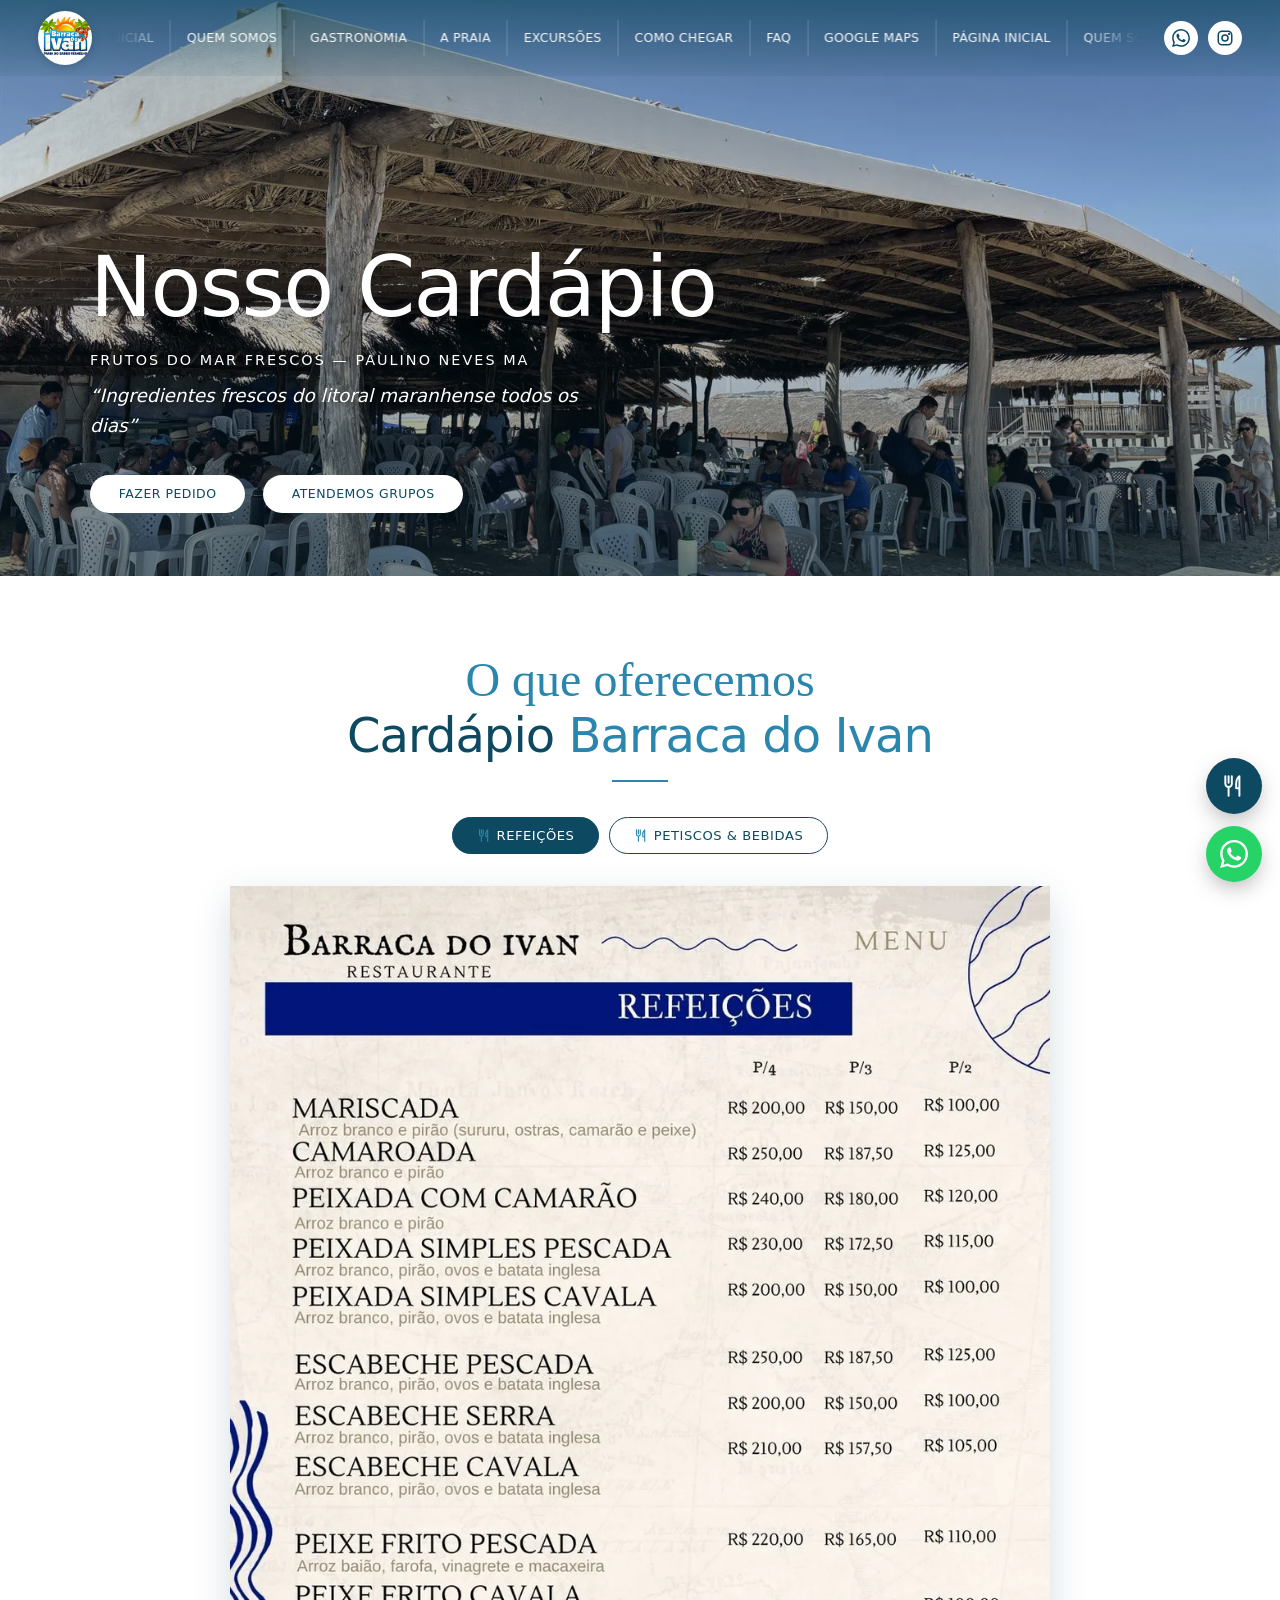
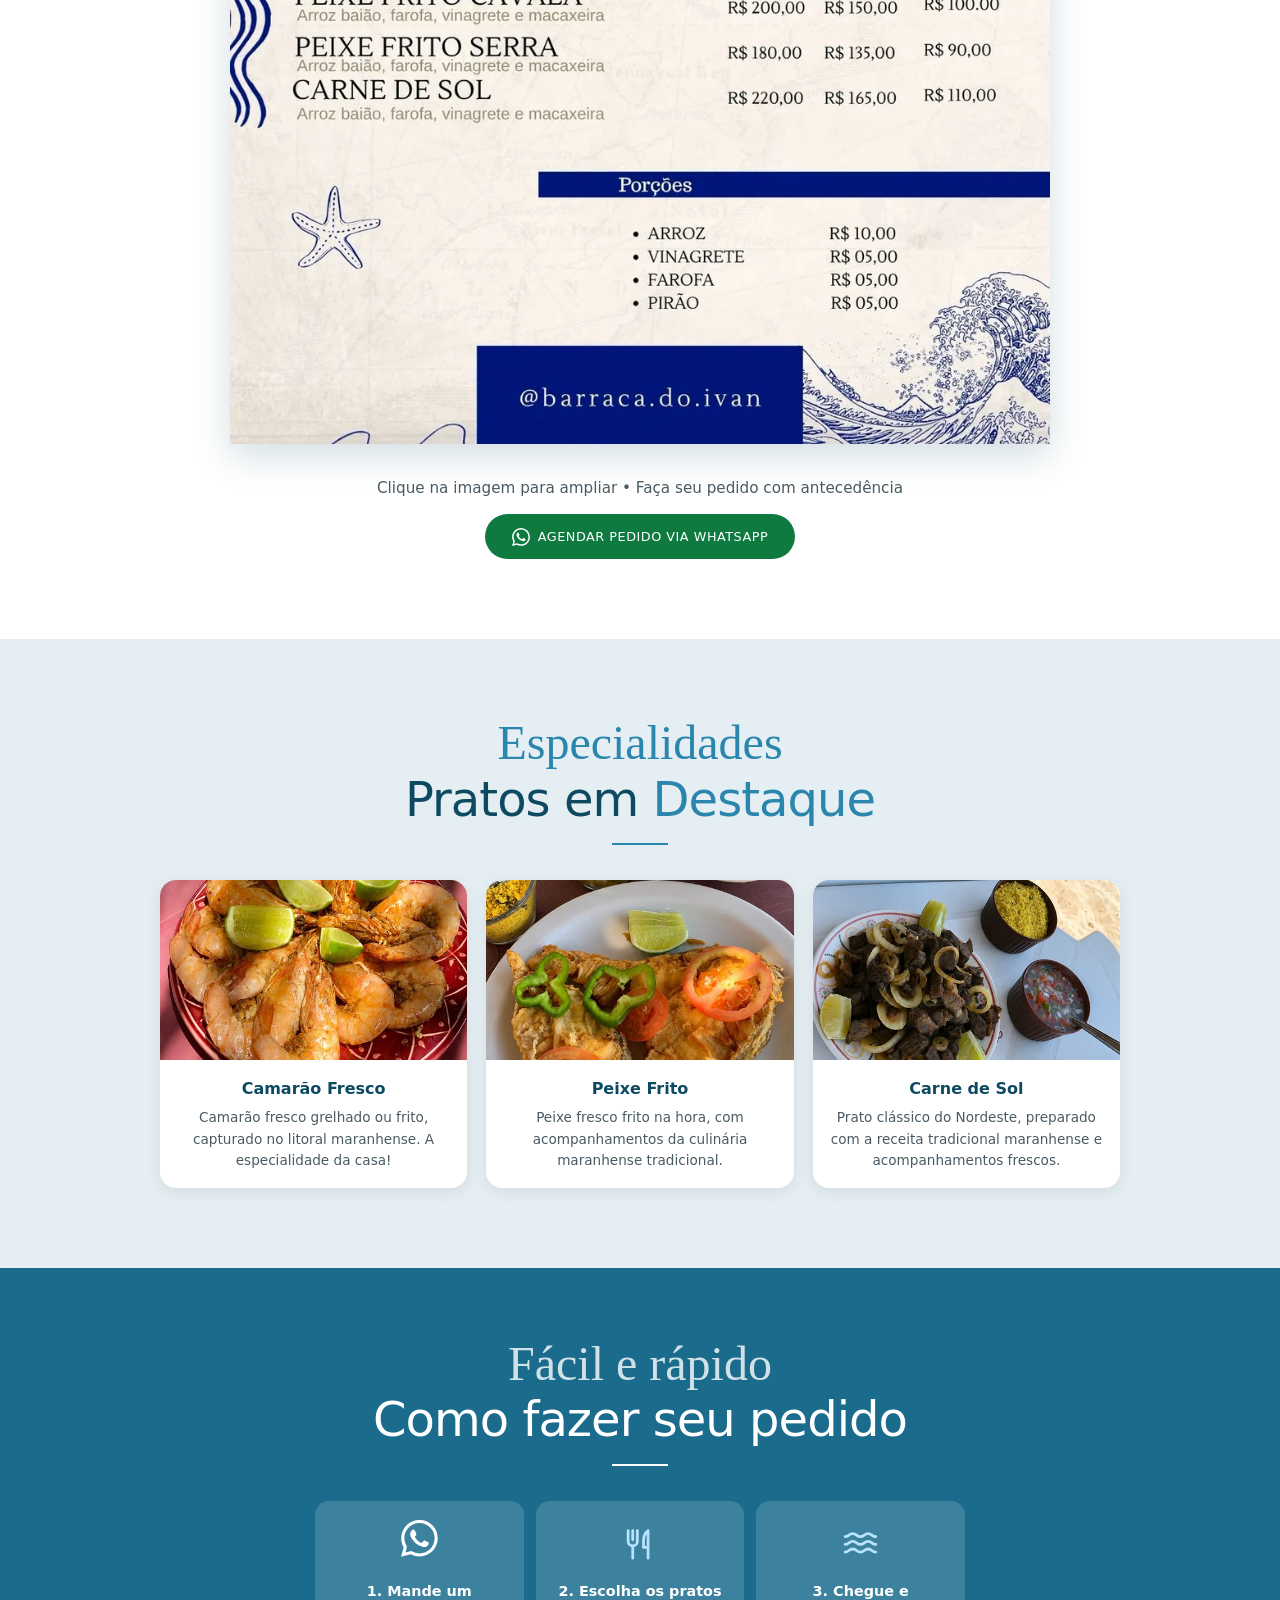
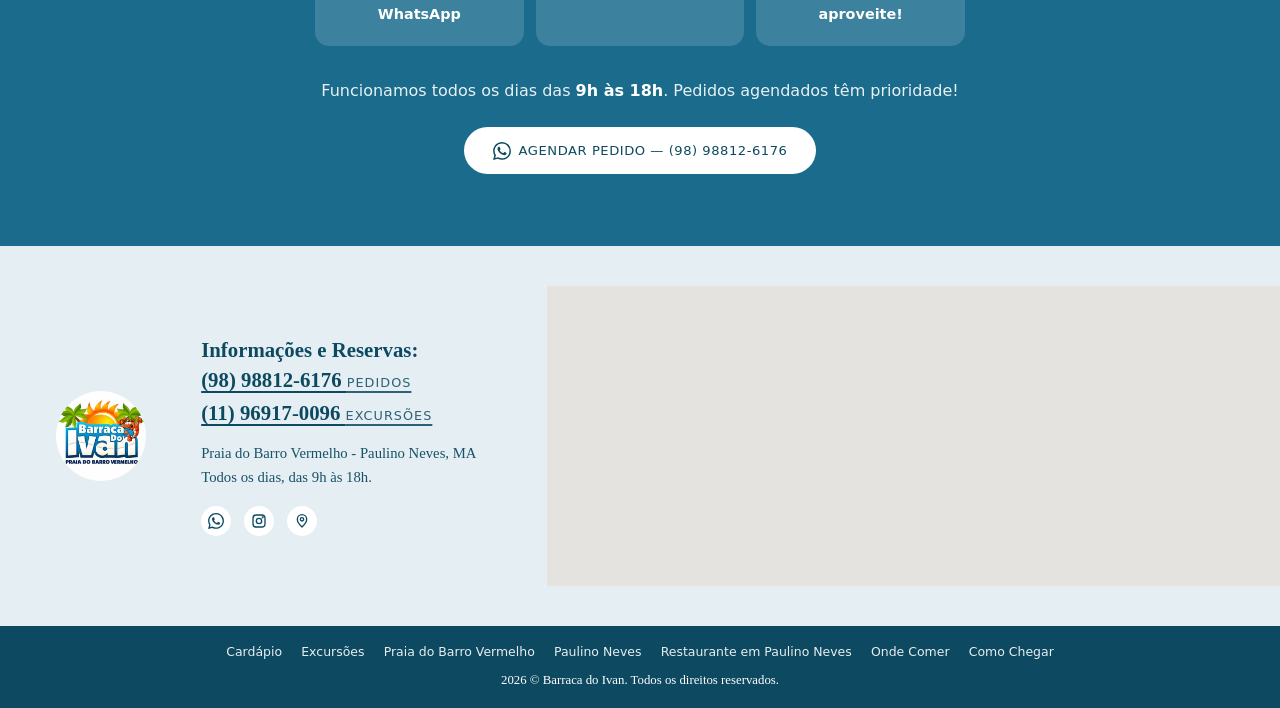
==== commit c6e4339e: "Favicon na raiz do site e versoes PNG para Google, Edge e iPhone O Edge e o Google procuram /favicon" ====
--- a/cardapio.html
+++ b/cardapio.html
@@ -27,9 +27,9 @@
 <meta name="twitter:title" content="Cardápio | Barraca do Ivan – Paulino Neves MA">
 <meta name="twitter:description" content="Cardápio da Barraca do Ivan na Praia do Barro Vermelho, Paulino Neves – MA. Camarão, peixe frito, lagosta, petiscos e bebidas. Peça pelo WhatsApp.">
 <meta name="twitter:image" content="https://barracadoivan.com/Imagens/camarao.jpg">
-<link rel="icon" type="image/x-icon" href="Imagens/favicon.ico">
-<link rel="shortcut icon" href="Imagens/favicon.ico">
-<link rel="apple-touch-icon" href="Imagens/logo.jpeg">
+<link rel="icon" href="favicon.ico" sizes="48x48">
+<link rel="icon" type="image/png" sizes="192x192" href="favicon-192.png">
+<link rel="apple-touch-icon" href="apple-touch-icon.png">
 <meta name="theme-color" content="#E5EEF3">
 <script type="application/ld+json">
 {
